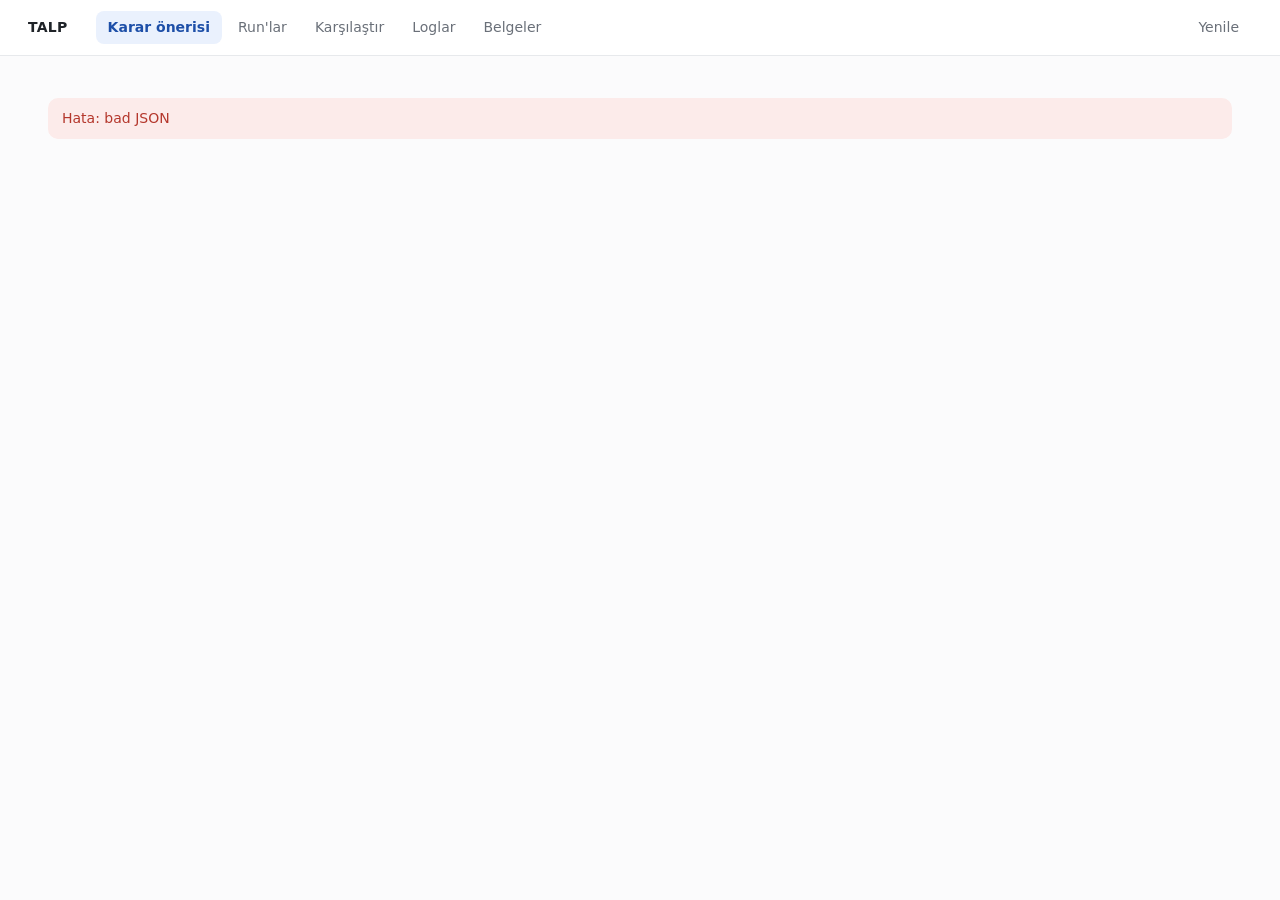
==== code/viewer/index.html @ 0b68f761 "tools: port the read-only run viewer to the two-round engine Goals are recomputed with sim.metrics, " ====
<!doctype html>
<html lang="tr">
<head>
<meta charset="utf-8">
<meta name="viewport" content="width=device-width, initial-scale=1">
<title>TALP Viewer</title>
<style>
:root {
  --bg: #fbfbfc; --panel: #ffffff; --text: #1f2328; --muted: #6a7079; --faint: #9aa0a8;
  --line: #e7e9ec; --line-soft: #f0f1f3; --hover: #f5f7fa;
  --accent: #2f6fde; --accent-soft: #eaf1fd; --accent-text: #1d4fa8;
  --good: #1f7a4d; --good-bg: #e8f5ee; --bad: #b4372c; --bad-bg: #fcebea; --warn: #8a5a00; --warn-bg: #fff6e0;
  --code: #f6f7f9;
  --s-main: #4a7fd8; --s-second: #b9d1f3; --s-dormant: #e3dfd4; --s-left: #e0675a; --s-none: #f1f2f4;
  --s-main-t: #fff; --s-second-t: #17365f; --s-dormant-t: #4a4538; --s-left-t: #fff;
  --c1: #2f6fde; --c2: #e08a2e;
  color-scheme: light;
}
* { box-sizing: border-box; }
html, body { margin: 0; }
body { background: var(--bg); color: var(--text); font: 14px/1.5 system-ui, -apple-system, "Segoe UI", Roboto, Ubuntu, sans-serif; }
a { color: var(--accent); text-decoration: none; cursor: pointer; }
a:hover { text-decoration: underline; }
.num { font-variant-numeric: tabular-nums; text-align: right; white-space: nowrap; }
code, pre, .mono { font-family: ui-monospace, SFMono-Regular, Menlo, Consolas, monospace; font-size: 12.5px; }
pre { background: var(--code); border: 1px solid var(--line-soft); padding: 10px 12px; border-radius: 8px; overflow: auto; white-space: pre-wrap; word-break: break-word; margin: 6px 0 12px; max-height: 520px; }
header { position: sticky; top: 0; height: 56px; display: flex; align-items: center; gap: 28px; padding: 0 28px; background: var(--panel); border-bottom: 1px solid var(--line); z-index: 20; }
header .brand { font-weight: 700; letter-spacing: .02em; }
header nav { display: flex; gap: 4px; flex: 1; overflow-x: auto; }
header nav a { padding: 6px 12px; border-radius: 8px; color: var(--muted); white-space: nowrap; }
header nav a:hover { background: var(--hover); color: var(--text); text-decoration: none; }
header nav a.on { background: var(--accent-soft); color: var(--accent-text); font-weight: 600; }
main { max-width: 1240px; margin: 0 auto; padding: 32px 28px 80px; }
h1 { font-size: 22px; margin: 0 0 4px; font-weight: 650; }
h2 { font-size: 16px; margin: 40px 0 12px; font-weight: 650; }
h3 { font-size: 14px; margin: 16px 0 8px; font-weight: 650; }
.lead { color: var(--muted); margin: 0 0 24px; }
.muted { color: var(--muted); }
.faint { color: var(--faint); }
.small { font-size: 12.5px; }
button, select, input[type=text], input[type=search] { font: inherit; color: var(--text); background: var(--panel); border: 1px solid var(--line); border-radius: 8px; padding: 6px 12px; }
button { cursor: pointer; }
button:hover:not(:disabled) { background: var(--hover); }
button:disabled { opacity: .45; cursor: default; }
button.primary { background: var(--accent); border-color: var(--accent); color: #fff; font-weight: 600; }
button.primary:hover:not(:disabled) { background: var(--accent-text); }
button.ghost { border-color: transparent; color: var(--muted); }
.bar { display: flex; gap: 10px; align-items: center; flex-wrap: wrap; margin: 12px 0 16px; }
.spacer { flex: 1; }
.tabs { display: flex; gap: 4px; border-bottom: 1px solid var(--line); margin: 20px 0 24px; flex-wrap: wrap; }
.tabs a { padding: 8px 14px; color: var(--muted); border-bottom: 2px solid transparent; margin-bottom: -1px; }
.tabs a.on { color: var(--text); border-bottom-color: var(--accent); font-weight: 600; }
.tabs a:hover { text-decoration: none; color: var(--text); }
.tablewrap { overflow: auto; border: 1px solid var(--line); border-radius: 12px; background: var(--panel); }
.tablewrap.tall { max-height: 70vh; }
table { border-collapse: collapse; width: 100%; }
th, td { padding: 10px 14px; border-bottom: 1px solid var(--line-soft); text-align: left; vertical-align: top; }
tbody tr:last-child td { border-bottom: 0; }
th { position: sticky; top: 0; background: var(--panel); font-weight: 600; font-size: 12px; color: var(--muted); z-index: 2; white-space: nowrap; border-bottom: 1px solid var(--line); }
tr.click { cursor: pointer; }
tr.click:hover td { background: var(--hover); }
.badge { display: inline-block; padding: 1px 8px; border-radius: 999px; font-size: 11.5px; font-weight: 600; line-height: 18px; background: var(--line-soft); color: var(--muted); white-space: nowrap; }
.badge.good { background: var(--good-bg); color: var(--good); }
.badge.bad { background: var(--bad-bg); color: var(--bad); }
.badge.accent { background: var(--accent-soft); color: var(--accent-text); }
.g-good { color: var(--good); }
.g-bad { color: var(--bad); }
.card { background: var(--panel); border: 1px solid var(--line); border-radius: 12px; padding: 18px 20px; }
.cards { display: grid; grid-template-columns: repeat(auto-fill, minmax(200px, 1fr)); gap: 12px; }
.metric .k { font-size: 12.5px; color: var(--muted); }
.metric .v { font-size: 26px; font-weight: 650; font-variant-numeric: tabular-nums; margin: 2px 0; }
.metric .t { font-size: 12px; }
.box { background: var(--panel); border: 1px solid var(--line); border-radius: 12px; padding: 16px 18px; margin-bottom: 12px; }
.kv { display: grid; grid-template-columns: max-content 1fr; gap: 6px 18px; }
.kv > div:nth-child(odd) { color: var(--muted); font-size: 12.5px; }
.note { background: var(--warn-bg); color: var(--warn); border-radius: 10px; padding: 10px 14px; margin: 10px 0; font-size: 13px; }
.err { background: var(--bad-bg); color: var(--bad); border-radius: 10px; padding: 10px 14px; margin: 10px 0; }
details { margin: 8px 0; }
summary { cursor: pointer; color: var(--muted); font-size: 13px; }
.two { display: grid; grid-template-columns: 1fr 1fr; gap: 16px; }
/* recommendation */
.rec { border: 1px solid var(--accent); background: linear-gradient(180deg, var(--accent-soft), var(--panel) 70%); border-radius: 16px; padding: 24px 26px; }
.rec .eyebrow { font-size: 12px; font-weight: 600; color: var(--accent-text); letter-spacing: .04em; text-transform: uppercase; }
.rec .title { font-size: 24px; font-weight: 700; margin: 6px 0 4px; }
.rec .title .weeks { font-weight: 500; color: var(--muted); font-size: 18px; }
.rec .facts { display: flex; gap: 28px; flex-wrap: wrap; margin: 18px 0 6px; }
.rec .fact .k { font-size: 12px; color: var(--muted); }
.rec .fact .v { font-size: 20px; font-weight: 650; font-variant-numeric: tabular-nums; }
.score { font-size: 12.5px; color: var(--muted); margin-top: 10px; }
/* lock strip */
.locks { display: grid; grid-template-columns: repeat(10, 1fr); gap: 6px; }
.lock { border: 1px solid var(--line); border-radius: 10px; padding: 8px 6px; text-align: center; background: var(--panel); }
.lock .w { font-size: 12px; color: var(--muted); }
.lock .h { font-weight: 650; font-variant-numeric: tabular-nums; }
.lock.past { background: var(--line-soft); color: var(--faint); border-color: var(--line-soft); }
.lock.past .w, .lock.past .h { color: var(--faint); font-weight: 500; }
.lock.next { border-color: var(--accent); box-shadow: 0 0 0 1px var(--accent) inset; }
.lock.pick { background: var(--accent-soft); }
/* matrix */
table.matrix td, table.matrix th { text-align: center; }
table.matrix td.lbl, table.matrix th.lbl { text-align: left; }
.mcell { display: block; border-radius: 8px; padding: 8px 6px; font-variant-numeric: tabular-nums; border: 1px solid transparent; }
.mcell.best { border-color: var(--accent); font-weight: 700; }
.mcell .s { display: block; font-size: 11px; color: var(--muted); font-weight: 400; }
/* group bars */
.gbars { display: grid; grid-template-columns: minmax(150px, 220px) 1fr 1fr; gap: 10px 20px; align-items: center; }
.gbars .hd { font-size: 12px; color: var(--muted); }
.hbar { position: relative; height: 22px; background: var(--line-soft); border-radius: 6px; }
.hbar .mid { position: absolute; left: 50%; top: 0; bottom: 0; width: 1px; background: var(--line); }
.hbar .fill { position: absolute; top: 4px; bottom: 4px; border-radius: 4px; background: var(--accent); opacity: .75; }
.hbar .fill.neg { background: var(--bad); }
.hbar .lab { position: absolute; top: 0; white-space: nowrap; line-height: 22px; font-size: 11.5px; font-variant-numeric: tabular-nums; color: var(--text); }
/* ranked table */
.ticks { letter-spacing: 2px; white-space: nowrap; }
.spread { display: block; font-size: 11px; color: var(--faint); }
tr.best td { background: #f7faff; }
tr.expand td { background: var(--bg); padding: 16px 20px 20px; }
.dec { border: 1px solid var(--line); border-radius: 10px; background: var(--panel); padding: 12px 14px; margin-bottom: 10px; }
.dec .hd { font-weight: 600; margin-bottom: 4px; }
/* status grid */
table.grid { width: auto; }
table.grid td, table.grid th { padding: 0; border: 0; }
table.grid th { padding: 6px 2px; text-align: center; }
table.grid th.pname, table.grid td.pname { text-align: left; padding: 2px 14px 2px 10px; white-space: nowrap; position: sticky; left: 0; background: var(--panel); z-index: 1; }
table.grid th.pname { z-index: 3; }
table.grid tr.grp td { padding: 14px 10px 4px; font-weight: 600; font-size: 12px; color: var(--muted); position: sticky; left: 0; background: var(--panel); }
.cell { display: block; width: 44px; height: 26px; margin: 2px; border-radius: 6px; font-size: 11px; line-height: 26px; text-align: center; cursor: pointer; font-variant-numeric: tabular-nums; position: relative; border: 2px solid transparent; }
.cell:hover { outline: 2px solid var(--text); outline-offset: -1px; }
.cell.sel { outline: 2px solid var(--accent); outline-offset: 1px; }
.cell.diff { border-color: var(--text); }
.cell.split { overflow: hidden; }
.cell.split span { display: block; height: 11px; line-height: 11px; }
.st-main { background: var(--s-main); color: var(--s-main-t); }
.st-second { background: var(--s-second); color: var(--s-second-t); }
.st-dormant { background: var(--s-dormant); color: var(--s-dormant-t); }
.st-left { background: var(--s-left); color: var(--s-left-t); }
.st-none { background: var(--s-none); color: var(--muted); }
.legend { display: flex; gap: 16px; flex-wrap: wrap; font-size: 12.5px; color: var(--muted); align-items: center; }
.legend i { display: inline-block; width: 12px; height: 12px; border-radius: 3px; vertical-align: -1px; margin-right: 6px; }
/* drawer */
#scrim { position: fixed; inset: 56px 0 0 0; background: rgba(31, 35, 40, .08); z-index: 29; display: none; }
#scrim.open { display: block; }
#drawer { position: fixed; top: 56px; right: 0; bottom: 0; width: min(760px, 96vw); background: var(--panel); border-left: 1px solid var(--line); box-shadow: -8px 0 24px rgba(31, 35, 40, .06); overflow: auto; padding: 20px 26px 48px; z-index: 30; display: none; }
#drawer.open { display: block; }
#drawer .close { position: sticky; top: 0; float: right; }
.traits { display: grid; grid-template-columns: max-content 120px max-content; gap: 6px 12px; align-items: center; font-size: 12.5px; }
.tbar { height: 6px; background: var(--line-soft); border-radius: 3px; overflow: hidden; }
.tbar > div { height: 100%; background: var(--accent); }
.timeline .row { display: grid; grid-template-columns: 50px 120px 1fr; gap: 12px; padding: 10px 0; border-bottom: 1px solid var(--line-soft); }
.charts { display: grid; grid-template-columns: repeat(auto-fill, minmax(440px, 1fr)); gap: 16px; }
svg text { fill: var(--muted); font-size: 11px; font-family: system-ui, sans-serif; }
svg .axis { stroke: var(--line-soft); }
svg .tgt { stroke: var(--bad); stroke-dasharray: 4 3; opacity: .7; }
.md { line-height: 1.6; }
.md table { width: auto; margin: 10px 0; border: 1px solid var(--line); border-radius: 8px; }
.md th { position: static; }
.md h1 { font-size: 20px; } .md h2 { font-size: 16px; margin-top: 28px; } .md h3 { font-size: 14px; }
.md blockquote { margin: 8px 0; padding: 2px 14px; border-left: 3px solid var(--line); color: var(--muted); }
.md code { background: var(--code); padding: 1px 5px; border-radius: 4px; }
.md pre code { background: none; padding: 0; }
.diffmark td { background: var(--warn-bg); }
.empty { text-align: center; padding: 48px 20px; color: var(--muted); }
@media (max-width: 860px) {
  header { padding: 0 14px; gap: 14px; }
  main { padding: 20px 16px 60px; }
  .two { grid-template-columns: 1fr; }
  .locks { grid-template-columns: repeat(5, 1fr); }
  .gbars { grid-template-columns: 1fr 1fr; } .gbars .gname { grid-column: 1 / -1; }
  .charts { grid-template-columns: 1fr; }
}
</style>
</head>
<body>
<header>
  <span class="brand">TALP</span>
  <nav id="nav"></nav>
  <button class="ghost" id="refresh" title="Dosyaları yeniden oku">Yenile</button>
</header>
<main id="main"><p class="muted">Yükleniyor…</p></main>
<div id="scrim" data-close></div>
<aside id="drawer"></aside>
<script>
"use strict";
// ------------------------------------------------------------ helpers
const $ = (s) => document.querySelector(s);
const esc = (v) => String(v ?? "").replace(/[&<>"']/g, (c) => ({ "&": "&amp;", "<": "&lt;", ">": "&gt;", '"': "&quot;", "'": "&#39;" }[c]));
const enc = encodeURIComponent;
const cache = new Map();
async function api(path) {
  if (cache.has(path)) return cache.get(path);
  const p = fetch(path, { cache: "no-store" }).then(async (r) => {
    const j = await r.json().catch(() => ({ error: "bad JSON" }));
    if (!r.ok) throw new Error(j.error || r.status);
    return j;
  });
  cache.set(path, p);
  p.catch(() => cache.delete(path));
  return p;
}
const fmtNum = (v, d = 0) => v == null || v === "" || Number.isNaN(+v) ? "–" : Number(v).toLocaleString("en-US", { maximumFractionDigits: d, minimumFractionDigits: d });
const fmtUsd = (v) => v == null ? "–" : "$" + (Math.abs(v) >= 1e9 ? fmtNum(v / 1e9, 2) + "B" : Math.abs(v) >= 1e5 ? fmtNum(v / 1e6, 2) + "M" : Math.abs(v) >= 1e4 ? fmtNum(v / 1e3, 0) + "k" : fmtNum(v));
const fmtPp = (v, d = 1) => v == null ? "–" : (v > 0 ? "+" : v < 0 ? "−" : "±") + fmtNum(Math.abs(v), d) + " pp";
const fmtTime = (t) => { if (!t) return "–"; const d = new Date(t * 1000); return d.toLocaleDateString("tr-TR") + " " + d.toLocaleTimeString("tr-TR", { hour: "2-digit", minute: "2-digit" }); };
const STATUSES = ["main bank", "second bank", "dormant", "left"];
const stClass = (s) => ({ "main bank": "st-main", "second bank": "st-second", "dormant": "st-dormant", "left": "st-left" }[s] || "st-none");
const MONEY_MARK = { "kept": "", "moved some": "↓", "moved most": "↓↓" };
const GOALS = [
  ["goal_1", "Aktif müşteri", "%", 2],
  ["goal_2", "Mevduat", "%", 2],
  ["goal_3", "App Store puanı", "★", 2],
  ["goal_3b", "CFPB şikayet/ay", "", 0],
];
const DEFAULT_TARGETS = { goal_1: ">= 98", goal_2: ">= 97", goal_3: ">= 4.3", goal_3b: "<= 240" };
function goalOk(key, v, targets) {
  if (v == null) return null;
  const t = (targets || {})[key] || DEFAULT_TARGETS[key];
  const m = /^(>=|<=)\s*([\d.]+)/.exec(t || ""); if (!m) return null;
  return m[1] === ">=" ? v >= +m[2] : v <= +m[2];
}
const goalCls = (k, v, t) => { const o = goalOk(k, v, t); return o == null ? "" : o ? "g-good" : "g-bad"; };
const tgtText = (t, k) => String((t || DEFAULT_TARGETS)[k] || "").replace(">=", "≥").replace("<=", "≤");
const PROBE_Q = {
  "1a": ["Güven", "How much do you trust Cobalt Bank?"],
  "1b": ["Güven (b)", "\"I can count on Cobalt Bank to treat me right.\""],
  "2a": ["Kalma", "How likely are you to keep using Cobalt Bank over the next three months?"],
  "2b": ["Ayrılmayı düşünme", "\"I am thinking about leaving Cobalt Bank.\"", true],
  "3a": ["Tavsiye", "How likely are you to recommend Cobalt Bank to a friend or colleague?"],
  "3b": ["Tavsiye (b)", "If a friend asked you about Cobalt Bank today, what would you tell them?"],
  "4a": ["Adillik", "How fairly has Cobalt Bank treated you?"],
  "4b": ["Haksızlık", "\"Cobalt Bank takes advantage of people like me.\"", true],
};
const TRAITS = ["anxiety", "patience", "rumor_belief", "talkativeness", "rate_sensitivity", "financial_literacy"];
const TRAIT_TR = { anxiety: "kaygı", patience: "sabır", rumor_belief: "söylentiye inanma", talkativeness: "konuşkanlık", rate_sensitivity: "faiz hassasiyeti", financial_literacy: "finans bilgisi" };
const GROUP_TR = { "everyday customers": "Günlük müşteriler", "paycheck customers": "Maaş müşterileri", "savers with large balances": "Yüksek bakiyeli tasarrufçular", "small business owners with a Cobalt card reader": "Kart okuyuculu küçük işletmeler", "students": "Öğrenciler" };
const groupTr = (g) => GROUP_TR[g] || g;
const go = (h) => { if (location.hash !== h) location.hash = h; else render(); };
const setMain = (html) => { $("#main").innerHTML = html; };
const isShare = (s) => s && String(s).trim() && !/^nothing\.?$/i.test(String(s).trim()) && !/^none\.?$/i.test(String(s).trim());
const targetText = (t) => typeof t === "string" ? t : JSON.stringify(t);
const shortAction = (a) => String(a.action || "").replace(" during the migration", "").replace(" to other banks", "").replace(", new money only", " (yeni para)") + (a.level && a.level !== "on" ? ` ${a.level}` : "");

// ------------------------------------------------------------ route
function parseHash() {
  const raw = location.hash.replace(/^#\/?/, "");
  return raw ? raw.split("/").map(decodeURIComponent) : [];
}
const compareSel = new Set();
const NAV = [["oneri", "Karar önerisi"], ["runs", "Run'lar"], ["compare", "Karşılaştır"], ["logs", "Loglar"], ["docs", "Belgeler"]];

async function render() {
  const r = parseHash();
  const view = r[0] || "oneri";
  const navKey = view === "run" ? "runs" : view;
  $("#nav").innerHTML = NAV.map(([k, t]) => `<a href="#/${k}" class="${navKey === k ? "on" : ""}">${t}</a>`).join("");
  closeDrawer(false);
  try {
    if (view === "oneri") await viewAdvice(r[1]);
    else if (view === "runs") await viewRuns();
    else if (view === "run") await viewRun(r[1], r[2] || "ozet", r.slice(3));
    else if (view === "compare") await viewCompare(r[1], r[2]);
    else if (view === "logs") await viewLogs(r[1], r.slice(2));
    else if (view === "docs") await viewDocs(r[1]);
    else setMain(`<p>Bilinmeyen sayfa.</p>`);
  } catch (e) {
    setMain(`<div class="err">Hata: ${esc(e.message)}</div>`);
  }
}

// ------------------------------------------------------------ drawer
function openDrawer(html) { const d = $("#drawer"); d.innerHTML = `<button class="close" data-close>Kapat</button>` + html; d.classList.add("open"); $("#scrim").classList.add("open"); d.scrollTop = 0; }
function closeDrawer(nav = true) {
  const d = $("#drawer"); if (!d.classList.contains("open")) return;
  d.classList.remove("open"); $("#scrim").classList.remove("open");
  if (nav && d.dataset.back) { const b = d.dataset.back; d.dataset.back = ""; go(b); }
}
document.addEventListener("keydown", (e) => { if (e.key === "Escape") closeDrawer(true); });
document.addEventListener("click", (e) => {
  if (e.target.closest("[data-close]")) { closeDrawer(true); return; }
  const g = e.target.closest("[data-go]");
  if (g && !e.target.closest("input,button:not([data-go]),a[href]")) { go(g.dataset.go); }
});
$("#refresh").addEventListener("click", () => { cache.clear(); render(); });
window.addEventListener("hashchange", render);

// ------------------------------------------------------------ lock times
// Week N starts at 13:00 + 30 min x (N-1), local time today; a decision for week N must be locked before that.
function weekStart(n) { const d = new Date(); d.setHours(13, 0, 0, 0); d.setMinutes(d.getMinutes() + 30 * (n - 1)); return d; }
const hhmm = (d) => d.toLocaleTimeString("tr-TR", { hour: "2-digit", minute: "2-digit" });
function lockStrip(picked = []) {
  const now = new Date();
  const next = Array.from({ length: 10 }, (_, i) => i + 1).find((n) => weekStart(n) > now);
  const cells = Array.from({ length: 10 }, (_, i) => {
    const n = i + 1, past = weekStart(n) <= now;
    return `<div class="lock ${past ? "past" : ""} ${n === next ? "next" : ""} ${picked.includes(n) ? "pick" : ""}" title="${n}. hafta ${hhmm(weekStart(n))}'da başlar; kararı bundan önce kilitle">
      <div class="w">${n}. hafta</div><div class="h">${hhmm(weekStart(n))}</div></div>`;
  }).join("");
  const msg = next ? `Sıradaki kilit: <b>${next}. hafta</b> için ${hhmm(weekStart(next))}'dan önce.` : `Kilit kapandı (17:30'dan sonra karar kilitlenemez).`;
  return `<div class="bar" style="margin-top:0"><span class="small muted">Şimdi <b style="color:var(--text)">${hhmm(now)}</b> · ${msg}</span><span class="spacer"></span><span class="small faint">Gri = kilit saati geçti · mavi zemin = önerilen kararların haftası</span></div><div class="locks">${cells}</div>`;
}

// ------------------------------------------------------------ advice (landing)
const openVariants = new Set();
function ticks(met) { return `<span class="ticks">${GOALS.map(([k, l]) => met[k] == null ? `<span class="faint" title="${l}">·</span>` : met[k] ? `<span class="g-good" title="${l}: tuttu">✓</span>` : `<span class="g-bad" title="${l}: tutmadı">✗</span>`).join("")}</span>`; }
function goalStat(g, k, d, targets) {
  if (!g || g.mean == null) return "–";
  const sp = g.n > 1 && g.max - g.min > 1e-9 ? `<span class="spread">${fmtNum(g.min, d)}–${fmtNum(g.max, d)}</span>` : "";
  return `<span class="${goalCls(k, g.mean, targets)}">${fmtNum(g.mean, d)}</span>${sp}`;
}
function decisionCards(decs) {
  if (!decs || !decs.length) return `<div class="muted small">Karar yok (iş her zamanki gibi).</div>`;
  return decs.map((d, i) => `<div class="dec"><div class="hd">${i + 1}. karar · ${esc(d.week)}. hafta · hedef: ${esc(targetText(d.target))}</div>
    <div class="small">${(d.actions || []).map((a) => `${esc(a.action)} <span class="muted">(${esc(a.level)})</span>`).join(" · ")}</div>
    <div class="small muted" style="margin-top:8px">Mesaj · ${(d.message || "").length} karakter · ${esc((d.channels || []).join(", "))}</div>
    <pre>${esc(d.message)}</pre><div class="small muted">Neden</div><pre>${esc(d.why)}</pre></div>`).join("");
}
function groupBars(best, base) {
  const names = Object.keys(best.groups || {});
  if (!names.length || !base) return `<div class="muted small">Grup verisi yok.</div>`;
  const rows = names.map((n) => {
    const b = (base.groups || {})[n] || {}, x = best.groups[n];
    return { n, da: x.active != null && b.active != null ? x.active - b.active : null, dd: x.deposits != null && b.deposits != null ? x.deposits - b.deposits : null, x };
  });
  const max = Math.max(1, ...rows.flatMap((r) => [Math.abs(r.da || 0), Math.abs(r.dd || 0)]));
  const bar = (v) => {
    if (v == null) return `<div class="hbar"><div class="mid"></div></div>`;
    const w = Math.abs(v) / max * 36;
    const left = v >= 0 ? 50 : 50 - w;
    const lab = v >= 0 ? `left:calc(${50 + w}% + 6px)` : `right:calc(${50 + w}% + 6px)`;
    return `<div class="hbar"><div class="mid"></div><div class="fill ${v < 0 ? "neg" : ""}" style="left:${left}%;width:${w}%"></div><span class="lab" style="${lab}">${fmtPp(v)}</span></div>`;
  };
  return `<div class="gbars"><div></div><div class="hd">Aktif müşteri (baza göre)</div><div class="hd">Mevduat (baza göre)</div>
    ${rows.map((r) => `<div class="gname"><div>${esc(groupTr(r.n))}</div><div class="small faint">${fmtNum(r.x.customers)} müşteri · ${fmtUsd(r.x.deposits_usd)}</div></div>${bar(r.da)}${bar(r.dd)}`).join("")}</div>`;
}
function matrixHtml(mx) {
  const all = mx.rows.flatMap((r) => Object.values(r.cells).map((c) => c.benefit)).filter((v) => v != null);
  const lo = Math.min(...all), hi = Math.max(...all);
  const shade = (v) => v == null ? "transparent" : `rgba(47, 111, 222, ${(0.05 + 0.3 * (hi > lo ? (v - lo) / (hi - lo) : 1)).toFixed(3)})`;
  return `<div class="tablewrap"><table class="matrix"><thead><tr><th class="lbl">Plan · oynatılan karar</th>${mx.weeks.map((w) => `<th>${w}. hafta</th>`).join("")}</tr></thead><tbody>
    ${mx.rows.map((r) => `<tr><td class="lbl"><b>${esc(r.label)}</b><div class="small muted">${r.decision}. karar · en iyi: ${r.best_week ? r.best_week + ". hafta" : "–"}</div></td>
      ${mx.weeks.map((w) => { const c = r.cells[w]; return `<td>${c ? `<span class="mcell ${w === r.best_week ? "best" : ""}" style="background:${shade(c.benefit)}" title="${esc(c.variant)}">${fmtNum(c.benefit, 1)}<span class="s">${c.spread ? "aralık " + fmtNum(c.spread, 1) + " · " : ""}${c.met_count}/4 hedef</span></span>` : `<span class="faint">–</span>`}</td>`; }).join("")}</tr>`).join("")}
    </tbody></table></div><div class="small muted" style="margin-top:8px">Hücre = fayda (pp). Koyu = daha iyi; çerçeve = o planın en iyi haftası.</div>`;
}
function recCard(S, best, second, base) {
  const rec = S.recommendation;
  const k = best.varied ? best.varied.decision : 1;
  const wk = (best.decisions[k - 1] || {}).week;
  const others = best.decisions.map((d, i) => [i + 1, d.week]).filter(([i]) => i !== k);
  const late = best.decisions.map((d, i) => [i + 1, d.week]).filter(([, w]) => weekStart(w) <= new Date());
  let honesty = "";
  if (rec.no_gain) honesty = `<div class="note">Hiçbir varyant kararsız baza göre kazanç göstermiyor.</div>`;
  else if (rec.within_noise) honesty = `<div class="note"><b>Fark gürültü içinde.</b> 2. sıradaki (${esc(second.label)}${second.varied ? `, ${second.varied.decision}. karar ${second.varied.week}. hafta` : ""}) ile fark ${fmtNum(rec.gap, 1)} pp; seed'ler arası oynama ${fmtNum(rec.noise, 1)} pp. Daha çok seed gerek.</div>`;
  else if (rec.seeds < 2) honesty = `<div class="note">Tek seed: gürültü ölçülemedi, sonucu temkinli oku.</div>`;
  const lateNote = late.length ? `<div class="note">Kilit saati geçti: ${late.map(([i, w]) => `${i}. karar (${w}. hafta, ${hhmm(weekStart(w))})`).join(", ")}. En erken kilitlenebilir hafta için zamanlama sweep'ine bak.</div>` : "";
  return `<div class="rec">
    <div class="eyebrow">Öneri · ${esc(S.name)}</div>
    <div class="title">En iyi: ${esc(best.label)}, ${k}. karar ${esc(wk)}. hafta${others.length ? ` <span class="weeks">(${others.map(([i, w]) => `${i}. karar ${w}. hafta`).join(", ")})</span>` : ""}</div>
    <div class="muted small">${best.decisions.map((d) => (d.actions || []).map(shortAction).join(" + ")).map((t, i) => `${i + 1}: ${esc(t)}`).join(" · ")}</div>
    <div class="facts">
      <div class="fact"><div class="k">Fayda</div><div class="v">${fmtNum(best.benefit, 1)} pp</div></div>
      <div class="fact"><div class="k">Aktif müşteri</div><div class="v">${fmtPp(best.uplift.goal_1)}</div></div>
      <div class="fact"><div class="k">Mevduat</div><div class="v">${fmtPp(best.uplift.goal_2)}</div></div>
      <div class="fact"><div class="k">Maliyet</div><div class="v">${fmtUsd(best.cost)}</div></div>
      <div class="fact"><div class="k">Hedef</div><div class="v">${best.met_count}/4</div></div>
      <div class="fact"><div class="k">pp başına maliyet</div><div class="v">${best.cost_per_pp ? fmtUsd(best.cost_per_pp) : "–"}</div></div>
    </div>
    ${honesty}${lateNote}
    <div class="bar" style="margin-bottom:0"><button class="primary" data-toggle="${esc(best.variant)}">${openVariants.has(best.variant) ? "Kararları gizle" : "Kararları göster"}</button>
      <span class="small muted">Baz: kararsız run, ${base.seeds.length} seed · aktif ${fmtNum(base.goals.goal_1.mean, 1)}% · mevduat ${fmtNum(base.goals.goal_2.mean, 1)}%</span></div>
    ${openVariants.has(best.variant) ? `<div style="margin-top:14px">${decisionCards(best.decisions)}</div>` : ""}
  </div>`;
}
async function viewAdvice(name) {
  const L = await api("/api/sweeps");
  if (!L.sweeps.length) {
    setMain(`<h1>Karar önerisi</h1><div class="card empty">Henüz gerçek sweep yok.<br><span class="small">experiments/sweeps/&lt;ad&gt;/ altında run'lar oluşunca burada görünür.</span></div><h2>Kilit saatleri</h2>${lockStrip()}`);
    return;
  }
  const sel = name && L.sweeps.some((s) => s.name === name) ? name : L.default;
  const S = await api(`/api/sweep?name=${enc(sel)}`);
  const ranked = S.variants.filter((v) => !v.baseline), base = S.variants.find((v) => v.baseline);
  const best = ranked[0], second = ranked[1];
  const picker = L.sweeps.length > 1 ? `<label class="small muted">Sweep <select id="swsel">${L.sweeps.map((s) => `<option value="${esc(s.name)}" ${s.name === sel ? "selected" : ""}>${esc(s.name)} · ${s.variants} varyant${s.timing ? " · zamanlama" : ""}</option>`).join("")}</select></label>` : `<span class="small muted">Sweep: ${esc(sel)}</span>`;
  let top = "";
  if (!base) top = `<div class="note">Bu sweep'te kararsız baz (nodecision) yok; fayda hesaplanamıyor. Sweep'i <code>--baseline</code> ile çalıştır.</div>`;
  else if (!best) top = `<div class="card empty">Sweep'te karar varyantı yok.</div>`;
  else top = recCard(S, best, second, base);
  const picked = best ? best.decisions.map((d) => d.week) : [];
  const rows = S.variants.map((v) => {
    const open = openVariants.has(v.variant);
    const row = `<tr class="click ${v.rank === 1 ? "best" : ""}" data-toggle="${esc(v.variant)}">
      <td class="num muted">${v.rank ?? ""}</td>
      <td><b>${esc(v.label)}</b>${v.varied ? ` <span class="badge accent">${v.varied.decision}. karar → ${v.varied.week}. hf</span>` : ""}<div class="small faint">${esc(v.variant)} · ${v.seeds.length} seed</div><div class="small" style="margin-top:4px">${ticks(v.met)} <span class="muted">${v.met_count}/4 hedef</span></div></td>
      <td class="small" style="min-width:260px">${v.decisions.length ? v.decisions.map((d) => `<div style="margin-bottom:4px"><b>${esc(d.week)}. hf</b> · ${esc((d.actions || []).map(shortAction).join(" + "))}</div>`).join("") : '<span class="muted">karar yok</span>'}</td>
      <td class="num">${fmtUsd(v.cost)}</td>
      ${GOALS.map(([k, , , d]) => `<td class="num">${goalStat(v.goals[k], k, k === "goal_3b" ? 0 : d === 2 && k !== "goal_3" ? 1 : 2, S.targets)}</td>`).join("")}
      <td class="num"><b>${v.baseline ? "baz" : fmtNum(v.benefit, 1)}</b>${!v.baseline && v.uplift ? `<span class="spread">${fmtPp(v.uplift.goal_1)} / ${fmtPp(v.uplift.goal_2)}</span>` : ""}</td>
</tr>`;
    const exp = open ? `<tr class="expand"><td colspan="9"><div class="two"><div>${decisionCards(v.decisions)}</div><div>
      ${base && !v.baseline ? `<div class="box"><h3 style="margin-top:0">Gruplara etkisi</h3>${groupBars(v, base)}</div>` : ""}
      <div class="box small"><h3 style="margin-top:0">Run'lar</h3>${Object.entries(v.runs).map(([s, id]) => `<div><a href="#/run/${enc(id)}">seed ${esc(s)}</a>${(v.per_seed || []).filter((p) => String(p.seed) === String(s)).map((p) => ` <span class="muted">· fayda ${fmtNum(p.benefit, 1)} pp${p.paired ? "" : " (baz ortalamasına göre)"}</span>`).join("")}</div>`).join("")}</div>
      </div></div></td></tr>` : "";
    return row + exp;
  }).join("");
  setMain(`<div class="bar" style="margin:0 0 4px"><h1 style="margin:0">Karar önerisi</h1><span class="spacer"></span>${picker}</div>
    <p class="lead">Hangi karar, hangi haftada en çok fayda sağlıyor? Hedefler her run için güncel <span class="mono">sim/metrics.py</span> ile yeniden hesaplanır.</p>
    ${top}
    <h2>Kilit saatleri</h2>${lockStrip(picked)}
    ${S.matrix ? `<h2>Zamanlama: plan × hafta</h2>${matrixHtml(S.matrix)}` : ""}
    <h2>Tüm varyantlar</h2>
    <div class="tablewrap"><table><thead><tr><th></th><th>Plan</th><th>Kararlar (hafta · aksiyonlar)</th><th class="num">Maliyet</th>
      ${GOALS.map(([k, l]) => `<th class="num" title="hedef ${esc(tgtText(S.targets, k))}">${l}<div class="faint" style="font-weight:400">${esc(tgtText(S.targets, k))}</div></th>`).join("")}
      <th class="num">Fayda (pp)<div class="faint" style="font-weight:400">aktif / mevduat</div></th></tr></thead><tbody>${rows}</tbody></table></div>
    <div class="score">Sıralama ölçüsü: <b>${esc(S.score)}</b>. Eşitlikte önce tutan hedef sayısı, sonra düşük maliyet. Gri küçük sayılar = seed'ler arası min–maks. Satıra tıkla: kararların tam metni ve gruplara etkisi.</div>
    ${best && base ? `<h2>En iyi varyantın gruplara etkisi <span class="small muted" style="font-weight:400">(${esc(best.label)} − kararsız baz, 10. hafta)</span></h2><div class="card">${groupBars(best, base)}</div>` : ""}`);
  document.querySelectorAll("[data-toggle]").forEach((el) => el.addEventListener("click", (e) => {
    if (e.target.closest("a")) return;
    const v = el.dataset.toggle; openVariants.has(v) ? openVariants.delete(v) : openVariants.add(v);
    const y = window.scrollY; viewAdvice(sel).then(() => window.scrollTo(0, y));
  }));
  const ss = $("#swsel"); if (ss) ss.addEventListener("change", () => go(`#/oneri/${enc(ss.value)}`));
}

// ------------------------------------------------------------ run list
function goalCells(m, targets) {
  return GOALS.map(([k, , , d]) => { const v = m ? m[k] : null; return `<td class="num ${goalCls(k, v, targets)}">${fmtNum(v, d)}</td>`; }).join("");
}
let runFilter = "";
async function viewRuns() {
  const d = await api("/api/runs");
  const t = d.targets;
  const runs = d.runs.filter((x) => !runFilter || x.id.toLowerCase().includes(runFilter.toLowerCase()));
  const rows = runs.map((x) => `<tr class="click" data-go="#/run/${enc(x.id)}">
    <td><input type="checkbox" data-cmp="${esc(x.id)}" ${compareSel.has(x.id) ? "checked" : ""}></td>
    <td><a href="#/run/${enc(x.id)}">${esc(x.id.split("/").slice(-1)[0])}</a><div class="small faint">${esc(x.id.split("/").slice(0, -1).join("/"))}</div></td>
    <td class="small">${esc(x.type)}${x.surprises === false ? ' <span class="badge">sürprizsiz</span>' : ""}</td><td class="num">${esc(x.seed)}</td>
    <td class="num">${fmtNum(x.decisions)}</td>${goalCells(x.metrics, t)}<td class="num small muted">${fmtTime(x.mtime)}</td></tr>`).join("");
  setMain(`<h1>Run'lar</h1><p class="lead">${d.runs.length} gerçek run · hedefler güncel metrik formülüyle yeniden hesaplandı.</p>
    <div class="bar"><input type="search" id="rfilter" placeholder="Run ara…" value="${esc(runFilter)}" style="min-width:240px">
      <span class="spacer"></span><span class="small muted">Karşılaştırmak için iki run seç</span>
      <button class="primary" id="cmpbtn" ${compareSel.size === 2 ? "" : "disabled"}>Karşılaştır (${compareSel.size}/2)</button></div>
    <div class="tablewrap tall"><table><thead><tr><th></th><th>Run</th><th>Tür</th><th class="num">Seed</th><th class="num">Karar</th>
    ${GOALS.map(([k, l]) => `<th class="num">${l}<div class="faint" style="font-weight:400">${esc(tgtText(t, k))}</div></th>`).join("")}<th class="num">Değişim</th></tr></thead>
    <tbody>${rows || `<tr><td colspan="10" class="empty">Run bulunamadı.</td></tr>`}</tbody></table></div>`);
  document.querySelectorAll("[data-cmp]").forEach((cb) => cb.addEventListener("change", () => {
    if (cb.checked) { compareSel.add(cb.dataset.cmp); if (compareSel.size > 2) compareSel.delete(compareSel.values().next().value); }
    else compareSel.delete(cb.dataset.cmp);
    viewRuns();
  }));
  $("#rfilter").addEventListener("input", (e) => { runFilter = e.target.value; const pos = e.target.selectionStart; viewRuns().then(() => { const f = $("#rfilter"); f.focus(); f.setSelectionRange(pos, pos); }); });
  $("#cmpbtn").addEventListener("click", () => { const [a, b] = [...compareSel]; go(`#/compare/${enc(a)}/${enc(b)}`); });
}

// ------------------------------------------------------------ run detail
const RUN_TABS = [["ozet", "Özet"], ["haftalik", "Haftalık"], ["persona", "Personalar"], ["grafik", "Grafikler"], ["diger", "Diğer"]];
let gridGroup = "";
function groupsOf(personas) { const g = []; personas.forEach((p) => { if (!g.includes(p.group)) g.push(p.group); }); return g; }
function indexWeekly(weekly) { const m = {}; weekly.forEach((r) => { (m[r.persona] ||= {})[r.week] = r; }); return m; }

async function viewRun(id, tab, rest) {
  if (!id) return go("#/runs");
  const d = await api(`/api/run?id=${enc(id)}`);
  const rj = d.run || {};
  const head = `<div class="small"><a href="#/runs">← Run'lar</a></div>
    <h1 style="margin-top:8px">${esc(rj.name || id.split("/").pop())} <span class="badge">${esc(rj.type)}</span></h1>
    <div class="muted small">${esc(id)} · seed ${esc(rj.seed)} · ${esc(rj.model)} · sürpriz ${rj.type === "plan_nosurprises" ? "kapalı" : "açık"} · ${esc(rj.engine || "")}${rj.complete === false ? " · <b>tamamlanmadı</b>" : ""}</div>
    <div class="tabs">${RUN_TABS.map(([k, t]) => `<a href="#/run/${enc(id)}/${k}" class="${k === tab ? "on" : ""}">${t}</a>`).join("")}</div>`;
  const body = { ozet: runSummary, haftalik: runGrid, grafik: runCharts, persona: runPersonas, diger: runOther }[tab] || runSummary;
  setMain(head + `<div id="tabbody"></div>`);
  await body(d, id, rest);
}

function metricCards(m, targets) {
  if (!m) return `<div class="note">Metrik yok.</div>`;
  return `<div class="cards">${GOALS.map(([k, label, unit, dd]) => {
    const ok = goalOk(k, m[k], targets);
    return `<div class="card metric"><div class="k">${label}</div><div class="v">${fmtNum(m[k], dd)}<span class="small muted"> ${unit}</span></div><div class="t ${ok == null ? "muted" : ok ? "g-good" : "g-bad"}">${ok == null ? "" : ok ? "✓ tuttu" : "✗ tutmadı"} <span class="muted">· hedef ${esc(tgtText(targets, k))}</span></div></div>`;
  }).join("")}</div>`;
}
function decisionsHtml(decisions, budget) {
  if (!decisions || !decisions.length) return `<div class="box muted">Karar yok.</div>`;
  const b = budget || {};
  let html = decisions.map((dec, i) => {
    const bd = (b.decisions || [])[i] || {};
    return `<div class="box"><div class="bar" style="margin:0 0 8px"><b>${i + 1}. karar · ${esc(dec.week)}. hafta</b><span class="muted small">hedef: ${esc(targetText(dec.target))}</span><span class="spacer"></span><b>${fmtUsd(bd.total)}</b></div>
      <div class="small">${(dec.actions || []).map((a, j) => `${esc(a.action)} <span class="muted">(${esc(a.level)}) ${fmtUsd((bd.actions || [])[j])}</span>`).join("<br>")}${bd.sms_sends ? `<br>SMS ${bd.sms_sends}× <span class="muted">${fmtUsd(bd.sms_sends * 25000)}</span>` : ""}</div>
      <details><summary>Mesaj ve gerekçe · ${(dec.message || "").length} karakter · ${esc((dec.channels || []).join(", "))}</summary><pre>${esc(dec.message)}</pre><pre>${esc(dec.why)}</pre></details></div>`;
  }).join("");
  if (b.available) {
    const over = b.total != null && b.total > b.limit;
    html += `<div class="small">Toplam: <b class="${over ? "g-bad" : "g-good"}">${b.total == null ? "?" : fmtUsd(b.total)}</b> / ${fmtUsd(b.limit)}${b.error ? `<div class="err small">${esc(b.error)}</div>` : ""}</div>`;
  } else html += `<div class="note small">Bütçe hesaplanamadı: ${esc(b.error || "sim.decisions yok")}</div>`;
  return html;
}
function feedHtml(feed) {
  if (!feed || !feed.length) return `<div class="muted small">Prompt'lardan haftalık akış okunamadı.</div>`;
  return `<div class="tablewrap tall"><table><thead><tr><th class="num">Hf</th><th>Personalara ulaşan (resmi / haber / karar)</th><th class="num">Ağızdan ağıza (alınan mesaj)</th></tr></thead><tbody>
    ${feed.map((w) => {
      const official = w.lines;
      const wom = w.word_of_mouth || 0;
      return `<tr><td class="num">${w.week}</td><td><div class="small faint">${esc(w.title)}</div>${official.map((l) => `<div class="small" style="margin-top:4px">${esc(l.text)} <span class="faint">(${l.personas})</span></div>`).join("") || '<span class="muted">–</span>'}</td><td class="num">${wom || "–"}</td></tr>`;
    }).join("")}</tbody></table></div>`;
}
async function runSummary(d) {
  const rj = d.run || {};
  const last = Math.max(0, ...d.weekly.map((r) => r.week || 0));
  const sc = {}; d.weekly.filter((r) => r.week === last).forEach((r) => { sc[r.status] = (sc[r.status] || 0) + 1; });
  const cs = d.call_stats || {};
  const ann = d.announcements || [];
  $("#tabbody").innerHTML = `${rj.complete === false ? `<div class="note">Run tamamlanmadı: ${esc(rj.completed_weeks)} hafta${rj.failure_type ? ` · hata ${esc(rj.failure_type)}` : ""}.</div>` : ""}${metricCards(d.metrics, d.targets)}
    <div class="small muted" style="margin-top:10px">${last}. hafta: ${Object.entries(sc).map(([k, v]) => `${esc(k)} ${v}`).join(" · ")} · ${fmtNum(cs.calls)} model denemesi, ${fmtNum(cs.failed)} geçersiz, ${fmtNum(cs.retries)} tekrar · ${d.messages.length} persona mesajı</div>
    ${(d.metrics && (d.metrics.notes || []).length) ? `<details><summary>Metrik notları (${d.metrics.notes.length})</summary><pre>${esc(d.metrics.notes.join("\n"))}</pre></details>` : ""}
    ${d.metrics && d.metrics.assumptions ? `<details><summary>Metrik varsayımları</summary><pre>${esc(d.metrics.assumptions.join("\n\n"))}</pre></details>` : ""}
    <h2>Kararlar</h2>${decisionsHtml(rj.decisions, d.budget)}
    <h2>Duyurular (sürprizler) <span class="small muted" style="font-weight:400">${ann.length}</span></h2>
    ${ann.length ? ann.map((a) => `<div class="box"><b>${esc(a.title || a.id)}</b> <span class="badge">${esc(a.week)}. hafta</span><pre>${esc(a.text)}</pre></div>`).join("") : '<div class="muted small">Bu run\'da duyuru yok.</div>'}
    <h2>Haftalık akış</h2>
    <details><summary>Personaların 1. tur prompt'unda her hafta gerçekten yer alan satırlar (sürprizler ${rj.type === "plan_nosurprises" ? "kapalı" : "açık"})</summary>${feedHtml(d.feed)}</details>`;
}

function legendHtml() {
  return `<div class="legend">${STATUSES.map((s) => `<span><i class="${stClass(s)}"></i>${s}</span>`).join("")}<span>↓ moved some · ↓↓ moved most</span></div>`;
}
async function runGrid(d, id, rest) {
  const groups = groupsOf(d.personas);
  if (gridGroup && !groups.includes(gridGroup)) gridGroup = "";
  const W = indexWeekly(d.weekly);
  const [selP, selW] = [rest[0], +rest[1]];
  let rows = "";
  for (const g of groups) {
    if (gridGroup && g !== gridGroup) continue;
    const ps = d.personas.filter((p) => p.group === g);
    rows += `<tr class="grp"><td colspan="12">${esc(groupTr(g))} (${ps.length})</td></tr>`;
    for (const p of ps) {
      rows += `<tr><td class="pname"><a href="#/run/${enc(id)}/persona/${enc(p.id)}">${esc(p.id)}</a> <span class="small muted">${esc(p.name || "")}</span></td>
        <td><span class="cell ${stClass(p.cobalt_role)}" title="Nov 2: ${esc(p.cobalt_role || "")}" style="cursor:default;opacity:.55"></span></td>`;
      for (let w = 1; w <= 10; w++) {
        const r = (W[p.id] || {})[w];
        rows += `<td><span class="cell ${r ? stClass(r.status) : "st-none"} ${selP === p.id && selW === w ? "sel" : ""} ${r && r.round === 2 ? "diff" : ""}" data-go="#/run/${enc(id)}/haftalik/${enc(p.id)}/${w}" title="${esc(p.id)} hf ${w}: ${esc(r ? r.status + " / " + r.money + (r.complaint && r.complaint !== "none" ? " / şikayet " + r.complaint : "") + (r.app_rating ? " / " + r.app_rating + "★" : "") + (r.round === 2 ? " / 2. tur" : "") : "veri yok")}">${r ? ((MONEY_MARK[r.money] ?? "?") || "") + (r.complaint === "cfpb" ? "!" : "") : ""}</span></td>`;
      }
      rows += "</tr>";
    }
  }
  $("#tabbody").innerHTML = `<div class="bar"><select id="grpsel"><option value="">Tüm gruplar</option>${groups.map((g) => `<option value="${esc(g)}" ${g === gridGroup ? "selected" : ""}>${esc(groupTr(g))}</option>`).join("")}</select><span class="spacer"></span>${legendHtml()}</div>
    <div class="tablewrap" style="display:inline-block;max-width:100%"><table class="grid"><thead><tr><th class="pname">Persona</th><th title="2 Kasım">0</th>${Array.from({ length: 10 }, (_, i) => `<th>${i + 1}</th>`).join("")}</tr></thead><tbody>${rows}</tbody></table></div>
    <div class="small muted" style="margin-top:8px">Bir hücreye tıkla: o haftanın kararı, prompt ve yanıt. Siyah çerçeve = mesaj aldıktan sonra 2. turda yeniden düşündü · ! = CFPB şikayeti.</div>`;
  $("#grpsel").addEventListener("change", (e) => { gridGroup = e.target.value; runGrid(d, id, rest); });
  if (selP && selW) await cellDrawer(d, id, selP, selW);
}
function callHtml(c, title) {
  const fails = (c.failed_attempts || []);
  return `<h3 style="margin-top:24px">${esc(title)} <span class="faint small mono" style="font-weight:400">${esc(c.id)} · ${esc(c.model)} · deneme ${esc(c.attempt)}</span></h3>
    ${fails.length ? `<div class="note small">Önceki geçersiz denemeler: ${fails.map((f) => `${esc(f.attempt)}. ${esc(f.error_type)} (${esc(f.error_stage || "")})`).join(", ")}</div>` : ""}
    <pre>${esc(c.response)}</pre>
    <details><summary>Prompt (${(c.prompt || "").length} karakter)</summary><pre>${esc(c.prompt)}</pre></details>`;
}
async function cellDrawer(d, id, pid, w) {
  const p = d.personas.find((x) => x.id === pid) || { id: pid };
  const r = (indexWeekly(d.weekly)[pid] || {})[w];
  const M = Object.fromEntries((d.messages || []).map((m) => [m.id, m]));
  const name = (x) => ((d.personas.find((q) => q.id === x) || {}).name || x);
  $("#drawer").dataset.back = `#/run/${enc(id)}/haftalik`;
  const nav = `<div class="bar small">${w > 1 ? `<a href="#/run/${enc(id)}/haftalik/${enc(pid)}/${w - 1}">← ${w - 1}. hafta</a>` : ""}${w < 10 ? `<a href="#/run/${enc(id)}/haftalik/${enc(pid)}/${w + 1}">${w + 1}. hafta →</a>` : ""}<span class="spacer"></span><a href="#/run/${enc(id)}/persona/${enc(pid)}">Persona sayfası</a></div>`;
  let html = `<h2 style="margin-top:0">${esc(p.name || pid)} · ${w}. hafta</h2><div class="muted small">${esc(pid)} · ${esc(groupTr(p.group || ""))}</div>${nav}`;
  if (!r) { openDrawer(html + `<div class="note">Bu hafta için kayıt yok.</div>`); return; }
  const heard = (r.received_messages || []).map((i) => M[i]).filter(Boolean);
  const sent = (d.messages || []).filter((m) => m.author === pid && m.week === w);
  const msg = (m, who) => `<div style="margin-bottom:4px"><b>${esc(who)}</b> <span class="faint">(${esc(m.channel)}${m.target ? " → " + esc(name(m.target)) : ""}, ${m.round}. tur)</span>: ${esc(m.text)}</div>`;
  html += `<div class="bar"><span class="badge ${stClass(r.status)}">${esc(r.status)}</span><span class="badge">${esc(r.money)}</span>${r.new_money && r.new_money !== "none" ? `<span class="badge good">yeni para: ${esc(r.new_money)}</span>` : ""}${r.app_rating ? `<span class="badge">${esc(r.app_rating)}★</span>` : ""}${r.complaint && r.complaint !== "none" ? `<span class="badge bad">şikayet: ${esc(r.complaint)}</span>` : ""}<span class="small muted">${r.active_derived ? "aktif" : "aktif değil"} · bakiye ${fmtUsd(r.balance_derived)} · ${r.round}. tur son</span></div>
    <p style="font-size:15px;margin:4px 0 14px">${esc(r.reason)}</p>
    <div class="kv small">
      <div>Hafıza</div><div>${esc(r.memory) || "–"}</div>
      <div>Aksiyonlar</div><div>${esc((r.actions || []).join(", ")) || "–"}</div>
      <div>Haber kaynağı</div><div>${esc((r.heard_from || []).join(", ")) || "–"}</div>
      <div>Gönderdiği</div><div>${sent.length ? sent.map((m) => msg(m, "→")).join("") : '<span class="muted">–</span>'}</div>
      <div>Aldığı</div><div>${heard.length ? heard.map((m) => msg(m, name(m.author))).join("") : '<span class="muted">–</span>'}</div>
    </div>
    <div id="callbox"><p class="muted small">Çağrı yükleniyor…</p></div>`;
  openDrawer(html);
  try {
    const c1 = await api(`/api/call?run=${enc(id)}&id=${enc(r.round_1_call || r.call)}`);
    let out = callHtml(c1, r.round_2_call ? "1. tur yanıtı" : "Model yanıtı");
    if (r.round_2_call) out = callHtml(await api(`/api/call?run=${enc(id)}&id=${enc(r.round_2_call)}`), "2. tur yanıtı (son)") + out;
    $("#callbox").innerHTML = out;
  } catch (e) { $("#callbox").innerHTML = `<div class="err">Çağrı okunamadı: ${esc(e.message)}</div>`; }
}

// ------------------------------------------------------------ charts (inline SVG)
function niceStep(raw) {
  if (!(raw > 0)) return 1;
  const p = Math.pow(10, Math.floor(Math.log10(raw))), f = raw / p;
  return (f <= 1 ? 1 : f <= 2 ? 2 : f <= 2.5 ? 2.5 : f <= 5 ? 5 : 10) * p;
}
function lineChart({ title, series, yMin, yMax, target, unit = "", height = 220 }) {
  const W = 460, H = height, L = 44, R = 12, T = 12, B = 26;
  const xs = (w) => L + (w - 1) * (W - L - R) / 9;
  const all = series.flatMap((s) => s.points.map((p) => p[1])).filter((v) => v != null);
  if (yMin == null) yMin = Math.min(...all, target ?? Infinity); if (yMax == null) yMax = Math.max(...all, target ?? -Infinity);
  if (!isFinite(yMin) || !isFinite(yMax)) return `<div class="card"><b>${esc(title)}</b><div class="muted small">Veri yok.</div></div>`;
  if (yMax - yMin < 1e-9) { yMin -= 1; yMax += 1; }
  const step = niceStep((yMax - yMin) / 4);
  yMin = Math.floor(yMin / step) * step; yMax = Math.ceil(yMax / step) * step;
  if (yMax - yMin < step * 2) yMax += step;
  const ys = (v) => T + (yMax - v) * (H - T - B) / (yMax - yMin);
  const dec = step < 0.1 ? 2 : step < 1 ? 1 : 0;
  let g = "";
  for (let v = yMin; v <= yMax + step / 2; v += step) g += `<line class="axis" x1="${L}" x2="${W - R}" y1="${ys(v)}" y2="${ys(v)}"/><text x="${L - 6}" y="${ys(v) + 4}" text-anchor="end">${fmtNum(v, dec)}</text>`;
  for (let w = 1; w <= 10; w++) g += `<text x="${xs(w)}" y="${H - 8}" text-anchor="middle">${w}</text>`;
  if (target != null) g += `<line class="tgt" x1="${L}" x2="${W - R}" y1="${ys(target)}" y2="${ys(target)}"/><text x="${W - R}" y="${ys(target) - 4}" text-anchor="end" style="fill:var(--bad)">hedef ${target}${unit}</text>`;
  for (const s of series) {
    const pts = s.points.filter((p) => p[1] != null);
    g += `<polyline fill="none" stroke="${s.color}" stroke-width="2" points="${pts.map((p) => `${xs(p[0])},${ys(p[1])}`).join(" ")}"/>`;
    g += pts.map((p) => `<circle cx="${xs(p[0])}" cy="${ys(p[1])}" r="3" fill="${s.color}"><title>${esc(s.name)} · hf ${p[0]}: ${fmtNum(p[1], 2)}${unit}</title></circle>`).join("");
  }
  const leg = series.length > 1 ? `<div class="legend">${series.map((s) => `<span><i style="background:${s.color}"></i>${esc(s.name)}</span>`).join("")}</div>` : "";
  return `<div class="card"><b>${esc(title)}</b>${leg}<svg viewBox="0 0 ${W} ${H}" width="100%" role="img">${g}</svg></div>`;
}
function stackedBars({ title, weeks, keys, colors, height = 220 }) {
  const W = 460, H = height, L = 36, R = 12, T = 12, B = 26;
  const max = (() => { const m = Math.max(1, ...weeks.map((w) => keys.reduce((s, k) => s + (w[k] || 0), 0))); const st = niceStep(m / 4); return Math.max(st, Math.ceil(m / st) * st); })();
  const bw = (W - L - R) / 10;
  const ys = (v) => T + (max - v) * (H - T - B) / max;
  let g = "";
  const bst = niceStep(max / 4);
  for (let v = 0; v <= max + bst / 2; v += bst) g += `<line class="axis" x1="${L}" x2="${W - R}" y1="${ys(v)}" y2="${ys(v)}"/><text x="${L - 6}" y="${ys(v) + 4}" text-anchor="end">${fmtNum(v)}</text>`;
  weeks.forEach((w, i) => {
    let acc = 0; const x = L + i * bw + bw * 0.18;
    keys.forEach((k, j) => { const v = w[k] || 0; if (!v) return; g += `<rect x="${x}" width="${bw * 0.64}" y="${ys(acc + v)}" height="${ys(acc) - ys(acc + v)}" fill="${colors[j]}"><title>hf ${i + 1} · ${esc(k)}: ${v}</title></rect>`; acc += v; });
    g += `<text x="${x + bw * 0.32}" y="${H - 8}" text-anchor="middle">${i + 1}</text>`;
  });
  return `<div class="card"><b>${esc(title)}</b><div class="legend">${keys.map((k, j) => `<span><i style="background:${colors[j]}"></i>${esc(k)}</span>`).join("")}</div><svg viewBox="0 0 ${W} ${H}" width="100%" role="img">${g}</svg></div>`;
}
const cssVar = (n) => getComputedStyle(document.documentElement).getPropertyValue(n).trim();
function tgtNum(t, k) { const m = /([\d.]+)/.exec((t || {})[k] || ""); return m ? +m[1] : null; }
async function runCharts(d) {
  const wm = d.weekly_metrics || {};
  const pts = (k) => (wm.weeks || []).map((w) => [w.week, w[k] ?? null]);
  const stc = Array.from({ length: 10 }, (_, i) => { const o = {}; d.weekly.filter((r) => r.week === i + 1).forEach((r) => { o[r.status] = (o[r.status] || 0) + 1; }); return o; });
  const cmp = Array.from({ length: 10 }, (_, i) => { const o = {}; d.weekly.filter((r) => r.week === i + 1 && r.complaint && r.complaint !== "none").forEach((r) => { o[r.complaint] = (o[r.complaint] || 0) + 1; }); return o; });
  const acts = {}; d.weekly.forEach((r) => (r.actions || []).forEach((a) => { (acts[a] ||= Array(10).fill(0))[r.week - 1]++; }));
  $("#tabbody").innerHTML = (wm.available ? "" : `<div class="note">Haftalık metrik hesaplanamadı: ${esc(wm.error)}</div>`) + `<div class="charts">
    ${lineChart({ title: "Aktif müşteri % (ağırlıklı)", series: [{ name: "aktif %", color: cssVar("--c1"), points: pts("goal_1") }], target: tgtNum(d.targets, "goal_1"), unit: "%" })}
    ${lineChart({ title: "Mevduat % (ağırlıklı)", series: [{ name: "mevduat %", color: cssVar("--c1"), points: pts("goal_2") }], target: tgtNum(d.targets, "goal_2"), unit: "%" })}
    ${stackedBars({ title: "Durum sayıları", weeks: stc, keys: STATUSES, colors: ["--s-main", "--s-second", "--s-dormant", "--s-left"].map(cssVar) })}
    ${lineChart({ title: "App Store puanı (kümülatif tahmin)", series: [{ name: "puan", color: cssVar("--c1"), points: pts("goal_3") }], target: tgtNum(d.targets, "goal_3") })}
    ${lineChart({ title: "CFPB şikayet/ay (en kötü 4 hafta)", series: [{ name: "CFPB/ay", color: cssVar("--c1"), points: pts("goal_3b") }], target: tgtNum(d.targets, "goal_3b") })}
    ${stackedBars({ title: "Şikayetler (persona sayısı)", weeks: cmp, keys: ["bank", "cfpb"], colors: [cssVar("--s-second"), cssVar("--s-left")] })}
  </div>
  <h2>Haftalık aksiyonlar</h2>
  <div class="tablewrap"><table><thead><tr><th>Aksiyon</th>${Array.from({ length: 10 }, (_, i) => `<th class="num">${i + 1}</th>`).join("")}<th class="num">Toplam</th></tr></thead><tbody>
  ${Object.entries(acts).sort((a, b) => b[1].reduce((x, y) => x + y) - a[1].reduce((x, y) => x + y)).map(([a, v]) => `<tr><td>${esc(a)}</td>${v.map((n) => `<td class="num ${n ? "" : "faint"}">${n || "·"}</td>`).join("")}<td class="num"><b>${v.reduce((x, y) => x + y)}</b></td></tr>`).join("")}
  </tbody></table></div>`;
}

// ------------------------------------------------------------ personas
async function runPersonas(d, id, rest) {
  const pid = rest[0];
  if (!pid) {
    const W = indexWeekly(d.weekly);
    $("#tabbody").innerHTML = `<div class="tablewrap tall"><table><thead><tr><th>Persona</th><th>Grup</th><th class="num">Yaş</th><th>Meslek</th><th class="num">Bakiye</th><th>2 Kasım</th><th>Son hafta</th><th class="num">Temsil ettiği</th></tr></thead><tbody>
    ${d.personas.map((p) => { const ws = W[p.id] || {}; const rl = ws[Math.max(0, ...Object.keys(ws).map(Number))]; return `<tr class="click" data-go="#/run/${enc(id)}/persona/${enc(p.id)}"><td><b>${esc(p.name)}</b><div class="small faint">${esc(p.id)}</div></td><td class="small">${esc(groupTr(p.group))}</td><td class="num">${esc(p.age)}</td><td class="small">${esc(p.occupation)}</td><td class="num">${fmtUsd(p.balance_usd)}</td><td>${p.cobalt_role ? `<span class="badge ${stClass(p.cobalt_role)}">${esc(p.cobalt_role)}</span>` : ""}</td><td>${rl ? `<span class="badge ${stClass(rl.status)}">${esc(rl.status)}</span>` : ""}</td><td class="num small">${fmtNum(p.weight_customers)} müşteri</td></tr>`; }).join("")}
    </tbody></table></div>`;
    return;
  }
  const p = d.personas.find((x) => x.id === pid);
  if (!p) { $("#tabbody").innerHTML = `<div class="err">Persona yok: ${esc(pid)}</div>`; return; }
  const W = indexWeekly(d.weekly)[pid] || {};
  const TEMPER = ["values_most", "risk_attitude", "trust_in_institutions", "price_consciousness", "brand_loyalty", "need_for_control", "baseline_anxiety", "anger_speed", "patience", "forgiveness", "financial_literacy", "influence", "sways_easily", "fear_this_quarter", "scar"];
  const skip = new Set(["id", "name", "group", "narrative", "voice", "weight_customers", "weight_deposits_usd", ...TEMPER]);
  const other = Object.entries(p).filter(([k]) => !skip.has(k));
  const probe = (d.probe || []).filter((r) => r.persona === pid);
  const pv = (when, q) => { const r = probe.find((x) => x.when === when && x.question === q); return r ? r.score : null; };
  const idx = d.personas.findIndex((x) => x.id === pid);
  const prev = d.personas[idx - 1], next = d.personas[idx + 1];
  $("#tabbody").innerHTML = `<div class="bar small"><a href="#/run/${enc(id)}/persona">← Tüm personalar</a><span class="spacer"></span>${prev ? `<a href="#/run/${enc(id)}/persona/${enc(prev.id)}">← ${esc(prev.id)}</a>` : ""}${next ? `<a href="#/run/${enc(id)}/persona/${enc(next.id)}">${esc(next.id)} →</a>` : ""}</div>
  <div class="two">
    <div>
      <div class="box"><h2 style="margin-top:0">${esc(p.name || p.id)}</h2><div class="muted small">${esc(p.id)} · ${esc(groupTr(p.group))} · ${fmtNum(p.weight_customers)} müşteri · ${fmtUsd(p.weight_deposits_usd)} mevduat temsil eder</div>
        <p>${esc(p.narrative || "")}</p>
        ${p.voice ? `<p class="muted"><i>“${esc(p.voice)}”</i></p>` : ""}
        <div class="kv small">${TEMPER.filter((k) => p[k] != null).map((k) => `<div>${esc(k.replace(/_/g, " "))}</div><div>${esc(p[k])}</div>`).join("")}</div>
        <details><summary>Diğer alanlar (${other.length})</summary><div class="kv small" style="margin-top:8px">${other.map(([k, v]) => `<div>${esc(k)}</div><div>${esc(typeof v === "object" && v !== null ? JSON.stringify(v) : v)}</div>`).join("")}</div></details></div>
      ${d.probe ? `<div class="box"><h3 style="margin-top:0">Check-in: başlangıç → bitiş</h3><table><thead><tr><th>Soru</th><th class="num">Başl.</th><th class="num">Bitiş</th><th class="num">Δ</th></tr></thead><tbody>
        ${Object.entries(PROBE_Q).map(([q, [lbl, txt, rev]]) => { const a = pv("start", q), b = pv("end", q); const dl = a != null && b != null ? b - a : null; return `<tr><td class="small" title="${esc(txt)}"><span class="mono faint">${q}</span> ${esc(lbl)}${rev ? ' <span class="badge">ters</span>' : ""}</td><td class="num">${a ?? "–"}</td><td class="num">${b ?? "–"}</td><td class="num ${dl == null || dl === 0 ? "faint" : ((dl > 0) !== !!rev ? "g-good" : "g-bad")}">${dl == null ? "–" : (dl > 0 ? "+" : "") + dl}</td></tr>`; }).join("")}
      </tbody></table><div class="small muted">2b ve 4b ters soru: yüksek puan kötü.</div></div>` : ""}
    </div>
    <div class="box"><h3 style="margin-top:0">Hafta hafta</h3><div class="small muted">Canlı soru: <span class="mono">python3 code/scripts/interview.py --run ${esc(id)} --persona ${esc(pid)} "soru"</span></div><div class="timeline">
      ${Array.from({ length: 10 }, (_, i) => { const w = i + 1, r = W[w]; return `<div class="row"><div><a href="#/run/${enc(id)}/haftalik/${enc(pid)}/${w}">${w}. hf</a></div><div>${r ? `<span class="badge ${stClass(r.status)}">${esc(r.status)}</span><div class="small faint">${esc(r.money)}</div>` : '<span class="faint">–</span>'}</div><div class="small">${r ? `${esc(r.reason)}${r.memory ? `<div class="muted"><i>${esc(r.memory)}</i></div>` : ""}${(r.actions || []).length ? `<div class="faint">${esc(r.actions.join(", "))}</div>` : ""}` : ""}</div></div>`; }).join("")}
    </div></div>
  </div>`;
}

// ------------------------------------------------------------ other: social + raw files
async function runOther(d, id) {
  const P = Object.fromEntries(d.personas.map((p) => [p.id, p]));
  const ms = d.messages || [];
  const soc = ms.length ? `<div class="tablewrap tall"><table><thead><tr><th class="num">Hf</th><th class="num">Tur</th><th>Kimden → kime</th><th>Metin</th></tr></thead><tbody>
    ${ms.map((m) => `<tr><td class="num">${m.week}</td><td class="num">${m.round}</td><td class="small" style="white-space:nowrap"><a href="#/run/${enc(id)}/persona/${enc(m.author)}">${esc(m.author)}</a> → ${esc(m.channel)}${m.target ? ` <b>${esc(m.target)}</b>` : ""}<div class="faint">${esc(groupTr((P[m.author] || {}).group || ""))}</div></td><td class="small">${esc(m.text)}</td></tr>`).join("")}
    </tbody></table></div><div class="small muted" style="margin-top:6px">1. turdaki mesajlar aynı hafta 2. turda, 2. turdakiler sonraki hafta 1. turda okunur (exposures.jsonl kimin gördüğünü kaydeder).</div>` : `<div class="muted small">Bu run'da persona mesajı yok.</div>`;
  const dt = d.decision_targets || {};
  $("#tabbody").innerHTML = `<h2 style="margin-top:0">Dosyalar</h2><div class="bar">${d.files.map((f) => `<a class="badge accent" href="/api/raw?run=${enc(id)}&file=${enc(f.name)}" target="_blank">${esc(f.name)} · ${fmtNum(f.size / 1024, 0)} KB</a>`).join("")}</div>
    ${Object.keys(dt).length ? `<h2>Karar hedefleri</h2><div class="kv small">${Object.entries(dt).map(([k, v]) => `<div>${esc(k)}</div><div>${esc(v.join(", "))} <span class="muted">(${v.length})</span></div>`).join("")}</div>` : ""}
    <h2>Ağızdan ağıza <span class="small muted" style="font-weight:400">(${ms.length})</span></h2>${soc}`;
}

// ------------------------------------------------------------ compare
async function viewCompare(a, b) {
  if (!a || !b) {
    const d = await api("/api/runs");
    const opts = d.runs.map((x) => `<option value="${esc(x.id)}">${esc(x.id)}</option>`).join("");
    setMain(`<h1>Karşılaştır</h1><p class="lead">İki run seç.</p><div class="bar"><select id="ca" style="max-width:420px">${opts}</select><select id="cb" style="max-width:420px">${opts}</select><button class="primary" id="cgo">Karşılaştır</button></div>`);
    if (d.runs[1]) $("#cb").value = d.runs[1].id;
    $("#cgo").addEventListener("click", () => go(`#/compare/${enc($("#ca").value)}/${enc($("#cb").value)}`));
    return;
  }
  const [A, B] = await Promise.all([api(`/api/run?id=${enc(a)}`), api(`/api/run?id=${enc(b)}`)]);
  const ma = A.metrics || {}, mb = B.metrics || {};
  const metr = GOALS.map(([k, lbl, , dd]) => { const x = ma[k], y = mb[k]; const dl = x != null && y != null ? y - x : null; return `<tr><td>${lbl} <span class="faint small">${esc(tgtText(A.targets, k))}</span></td><td class="num ${goalCls(k, x, A.targets)}">${fmtNum(x, dd)}</td><td class="num ${goalCls(k, y, B.targets)}">${fmtNum(y, dd)}</td><td class="num">${dl == null ? "–" : (dl > 0 ? "+" : "") + fmtNum(dl, dd)}</td></tr>`; }).join("");
  const ser = (D, k) => ((D.weekly_metrics || {}).weeks || []).map((w) => [w.week, w[k] ?? null]);
  const c1 = cssVar("--c1"), c2 = cssVar("--c2");
  const la = "A: " + (A.run.name || a), lb = "B: " + (B.run.name || b);
  const da = A.run.decisions || [], db = B.run.decisions || [];
  const n = Math.max(da.length, db.length);
  let ddiff = "";
  if (!n) ddiff = `<div class="muted small">İki run'da da karar yok.</div>`;
  for (let i = 0; i < n; i++) {
    const x = da[i], y = db[i];
    const fields = ["week", "target", "actions", "channels", "message", "why"];
    const fmt = (dec, f) => dec ? (f === "actions" ? (dec.actions || []).map((q) => `${q.action} (${q.level})`).join("; ") : Array.isArray(dec[f]) ? dec[f].join(", ") : typeof dec[f] === "object" ? JSON.stringify(dec[f]) : dec[f]) : "—";
    ddiff += `<details class="box"><summary>${i + 1}. karar</summary><table><thead><tr><th>Alan</th><th>A</th><th>B</th></tr></thead><tbody>${fields.map((f) => { const u = fmt(x, f), v = fmt(y, f); return `<tr class="${String(u) !== String(v) ? "diffmark" : ""}"><td class="small muted">${f}</td><td class="small" style="white-space:pre-wrap">${esc(u)}</td><td class="small" style="white-space:pre-wrap">${esc(v)}</td></tr>`; }).join("")}</tbody></table></details>`;
  }
  const WA = indexWeekly(A.weekly), WB = indexWeekly(B.weekly);
  const pids = A.personas.map((p) => p.id).filter((pid) => B.personas.some((q) => q.id === pid));
  let ndiff = 0, rows = "";
  for (const g of groupsOf(A.personas)) {
    const ps = A.personas.filter((p) => p.group === g && pids.includes(p.id));
    if (!ps.length) continue;
    rows += `<tr class="grp"><td colspan="11">${esc(groupTr(g))}</td></tr>`;
    for (const p of ps) {
      rows += `<tr><td class="pname">${esc(p.id)} <span class="small muted">${esc(p.name || "")}</span></td>`;
      for (let w = 1; w <= 10; w++) {
        const x = (WA[p.id] || {})[w], y = (WB[p.id] || {})[w];
        const diff = (x && x.status) !== (y && y.status) || (x && x.money) !== (y && y.money);
        if (diff) ndiff++;
        rows += `<td><span class="cell split ${diff ? "diff" : ""}" style="cursor:default" title="hf ${w}\nA: ${esc(x ? x.status + " / " + x.money : "–")}\nB: ${esc(y ? y.status + " / " + y.money : "–")}"><span class="${x ? stClass(x.status) : "st-none"}">${x ? MONEY_MARK[x.money] || "" : ""}</span><span class="${y ? stClass(y.status) : "st-none"}">${y ? MONEY_MARK[y.money] || "" : ""}</span></span></td>`;
      }
      rows += "</tr>";
    }
  }
  setMain(`<h1>Karşılaştır</h1>
    <div class="small" style="margin-bottom:20px"><b>A</b> <a href="#/run/${enc(a)}">${esc(a)}</a> <span class="muted">· ${esc(A.run.type)} · seed ${esc(A.run.seed)}</span><br><b>B</b> <a href="#/run/${enc(b)}">${esc(b)}</a> <span class="muted">· ${esc(B.run.type)} · seed ${esc(B.run.seed)}</span></div>
    <div class="tablewrap" style="display:inline-block"><table style="width:auto"><thead><tr><th>Hedef</th><th class="num">A</th><th class="num">B</th><th class="num">B − A</th></tr></thead><tbody>${metr}</tbody></table></div>
    <h2>Haftalar</h2><div class="charts">
      ${lineChart({ title: "Aktif müşteri %", series: [{ name: la, color: c1, points: ser(A, "goal_1") }, { name: lb, color: c2, points: ser(B, "goal_1") }], target: tgtNum(A.targets, "goal_1"), unit: "%" })}
      ${lineChart({ title: "Mevduat %", series: [{ name: la, color: c1, points: ser(A, "goal_2") }, { name: lb, color: c2, points: ser(B, "goal_2") }], target: tgtNum(A.targets, "goal_2"), unit: "%" })}
    </div>
    <h2>Kararlar <span class="small muted" style="font-weight:400">A ${fmtUsd(A.budget.total)} · B ${fmtUsd(B.budget.total)}</span></h2>${ddiff}
    <h2>Persona × hafta <span class="small muted" style="font-weight:400">üst yarı A, alt yarı B · ${ndiff} farklı hücre</span></h2>
    ${legendHtml()}
    <div class="tablewrap" style="display:inline-block;max-width:100%;margin-top:10px"><table class="grid"><thead><tr><th class="pname">Persona</th>${Array.from({ length: 10 }, (_, i) => `<th>${i + 1}</th>`).join("")}</tr></thead><tbody>${rows}</tbody></table></div>`);
}

// ------------------------------------------------------------ logs (calls.jsonl attempts)
const lf = { persona: "", week: "", round: "", failed: false, q: "" };
async function viewLogs(run, rest) {
  if (!run) {
    const d = await api("/api/logs");
    setMain(`<h1>Loglar</h1><p class="lead">Motor her model denemesini run'ın calls.jsonl dosyasına yazar (valid / attempt / error_type).</p><div class="tablewrap"><table><thead><tr><th>Run</th><th>Model</th><th class="num">Deneme</th><th class="num">Geçersiz</th><th class="num">Tekrar</th><th class="num">Ort. ms</th><th>Hatalar</th></tr></thead><tbody>
    ${d.runs.map((s) => `<tr class="click" data-go="#/logs/${enc(s.run)}"><td><a href="#/logs/${enc(s.run)}">${esc(s.run)}</a><div class="small faint">${esc(s.type)} · seed ${esc(s.seed)}${s.complete === false ? ` · <span class="g-bad">tamamlanmadı ${esc(s.failure_type || "")}</span>` : ""} · ${fmtTime(s.mtime)}</div></td><td class="small">${esc(s.models.join(", "))}</td><td class="num">${fmtNum(s.calls)}</td><td class="num ${s.failed ? "g-bad" : ""}">${fmtNum(s.failed)}</td><td class="num">${fmtNum(s.retries)}</td><td class="num">${fmtNum(s.avg_ms)}</td><td class="small">${esc(Object.entries(s.errors).map(([k, v]) => `${k} ${v}`).join(", "))}</td></tr>`).join("") || `<tr><td colspan="7" class="empty">Run yok.</td></tr>`}
    </tbody></table></div>`);
    return;
  }
  const L = await api(`/api/log?run=${enc(run)}&q=${enc(lf.q)}`);
  const calls = L.calls.filter((c) => (!lf.persona || String(c.persona) === lf.persona) && (!lf.week || String(c.week) === lf.week) && (!lf.round || String(c.round) === lf.round) && (!lf.failed || c.valid === false));
  const LIM = 500;
  const sel = (k, opts, lbl) => `<select data-lf="${k}"><option value="">${lbl}: hepsi</option>${opts.map((o) => `<option value="${esc(o)}" ${String(o) === String(lf[k]) ? "selected" : ""}>${lbl}: ${esc(o)}</option>`).join("")}</select>`;
  const uniq = (k) => [...new Set(L.calls.map((c) => c[k]).filter((x) => x != null))].sort((a, b) => (typeof a === "number" ? a - b : String(a).localeCompare(String(b))));
  const fail = L.calls.filter((c) => c.valid === false).length;
  setMain(`<div class="small"><a href="#/logs">← Loglar</a></div><h1 style="margin-top:8px">${esc(run)}</h1>
    <div class="bar" style="margin-top:16px"><span><b>${fmtNum(L.calls.length)}</b> deneme</span><span class="${fail ? "g-bad" : "muted"}">· ${fail} geçersiz</span><span class="muted">· <a href="#/run/${enc(run)}">run sayfası</a></span></div>
    <div class="bar">${sel("persona", uniq("persona"), "Persona")}${sel("week", uniq("week"), "Hafta")}${sel("round", uniq("round"), "Tur")}
      <label class="small"><input type="checkbox" id="lffail" ${lf.failed ? "checked" : ""}> yalnız geçersiz</label>
      <input type="search" id="lfq" placeholder="Prompt/yanıtta ara (Enter)" value="${esc(lf.q)}" style="min-width:220px">
      <span class="small muted">${calls.length} deneme${calls.length > LIM ? `, ilk ${LIM}` : ""}</span></div>
    <div class="tablewrap tall"><table><thead><tr><th>Persona</th><th class="num">Hf</th><th class="num">Tur</th><th class="num">Deneme</th><th>Durum</th><th>Model</th><th class="num">ms</th></tr></thead><tbody>
    ${calls.slice(0, LIM).map((c) => `<tr class="click" data-go="#/logs/${enc(run)}/${enc(c.id)}"><td>${esc(c.persona ?? "–")}</td><td class="num">${esc(c.week ?? "–")}</td><td class="num">${esc(c.round ?? "–")}</td><td class="num">${esc(c.attempt ?? "–")}</td><td>${c.valid !== false ? '<span class="badge good">ok</span>' : `<span class="badge bad">${esc(c.error_type || "hata")}</span> <span class="small faint">${esc(c.error_stage || "")}</span>`}</td><td class="small">${esc(c.model)}</td><td class="num">${fmtNum((c.elapsed_seconds || 0) * 1000)}</td></tr>`).join("")}
    </tbody></table></div>`);
  document.querySelectorAll("[data-lf]").forEach((el) => el.addEventListener("change", () => { lf[el.dataset.lf] = el.value; viewLogs(run, []); }));
  $("#lffail").addEventListener("change", (e) => { lf.failed = e.target.checked; viewLogs(run, []); });
  $("#lfq").addEventListener("keydown", (e) => { if (e.key === "Enter") { lf.q = e.target.value; viewLogs(run, []); } });
  if (rest[0]) {
    $("#drawer").dataset.back = `#/logs/${enc(run)}`;
    try {
      const c = await api(`/api/call?run=${enc(run)}&id=${enc(rest[0])}`);
      const meta = ["persona", "week", "round", "attempt", "valid", "error_type", "error_stage", "model", "seed", "elapsed_seconds"];
      openDrawer(`<h2 style="margin-top:0" class="mono">${esc(c.id)}</h2>
        <div class="kv small">${meta.map((k) => `<div>${k}</div><div>${esc(c[k] ?? "–")}</div>`).join("")}</div>
        <h3 style="margin-top:24px">Yanıt</h3><pre>${esc(c.response)}</pre>
        <details open><summary>Prompt (${(c.prompt || "").length} karakter)</summary><pre>${esc(c.prompt)}</pre></details>`);
    } catch (e) { openDrawer(`<div class="err">${esc(e.message)}</div>`); }
  }
}

// ------------------------------------------------------------ docs + markdown
function inlineMd(s) {
  let t = esc(s);
  const codes = [];
  t = t.replace(/`([^`]+)`/g, (_, c) => { codes.push(c); return `\u0000${codes.length - 1}\u0000`; });
  t = t.replace(/\*\*([^*]+)\*\*/g, "<b>$1</b>").replace(/(^|[^*\w])\*([^*\s][^*]*)\*/g, "$1<i>$2</i>");
  t = t.replace(/\[([^\]]+)\]\(([^)\s]+)\)/g, (_, txt, href) => /^https?:/.test(href) ? `<a href="${href}" target="_blank" rel="noopener noreferrer">${txt}</a>` : `${txt} <span class="muted small">(${href})</span>`);
  return t.replace(/\u0000(\d+)\u0000/g, (_, i) => `<code>${codes[i]}</code>`);
}
function md(src) {
  const lines = String(src || "").replace(/\r/g, "").split("\n");
  let out = "", i = 0;
  const isTable = (l) => /^\s*\|.*\|\s*$/.test(l);
  while (i < lines.length) {
    const l = lines[i];
    if (/^```/.test(l)) { const buf = []; i++; while (i < lines.length && !/^```/.test(lines[i])) buf.push(lines[i++]); i++; out += `<pre><code>${esc(buf.join("\n"))}</code></pre>`; continue; }
    const h = /^(#{1,6})\s+(.*)$/.exec(l);
    if (h) { const n = Math.min(h[1].length + 1, 6); out += `<h${n}>${inlineMd(h[2])}</h${n}>`; i++; continue; }
    if (/^\s*(---|\*\*\*|___)\s*$/.test(l)) { out += "<hr>"; i++; continue; }
    if (isTable(l) && i + 1 < lines.length && /^\s*\|?\s*:?-{2,}/.test(lines[i + 1])) {
      const cells = (r) => r.trim().replace(/^\||\|$/g, "").split("|").map((c) => c.trim());
      const hd = cells(l); i += 2; const body = [];
      while (i < lines.length && isTable(lines[i])) body.push(cells(lines[i++]));
      out += `<div class="tablewrap" style="margin:10px 0"><table><thead><tr>${hd.map((c) => `<th>${inlineMd(c)}</th>`).join("")}</tr></thead><tbody>${body.map((r) => `<tr>${r.map((c) => `<td>${inlineMd(c)}</td>`).join("")}</tr>`).join("")}</tbody></table></div>`;
      continue;
    }
    if (/^\s*>/.test(l)) { const buf = []; while (i < lines.length && /^\s*>/.test(lines[i])) buf.push(lines[i++].replace(/^\s*>\s?/, "")); out += `<blockquote>${md(buf.join("\n"))}</blockquote>`; continue; }
    if (/^\s*([-*+]|\d+[.)])\s+/.test(l)) {
      const ordered = /^\s*\d+[.)]/.test(l); const items = [];
      while (i < lines.length && (/^\s*([-*+]|\d+[.)])\s+/.test(lines[i]) || (/^\s{2,}\S/.test(lines[i]) && items.length))) {
        const m = /^(\s*)([-*+]|\d+[.)])\s+(.*)$/.exec(lines[i]);
        if (m) items.push({ ind: m[1].length, text: m[3] }); else items[items.length - 1].text += " " + lines[i].trim();
        i++;
      }
      const tag = ordered ? "ol" : "ul";
      out += `<${tag}>${items.map((it) => `<li style="margin-left:${Math.floor(it.ind / 2) * 18}px">${inlineMd(it.text)}</li>`).join("")}</${tag}>`;
      continue;
    }
    if (!l.trim()) { i++; continue; }
    const buf = [];
    while (i < lines.length && lines[i].trim() && !/^(#{1,6}\s|```|\s*>|\s*([-*+]|\d+[.)])\s+)/.test(lines[i]) && !isTable(lines[i])) buf.push(lines[i++]);
    out += `<p>${inlineMd(buf.join(" "))}</p>`;
  }
  return out;
}
async function viewDocs(name) {
  const [C, D] = await Promise.all([api("/api/config"), api("/api/docs")]);
  const docs = Object.keys(D.docs).filter((n) => D.docs[n] != null);
  const tab = name || "plan";
  const tabs = `<div class="tabs"><a href="#/docs/plan" class="${tab === "plan" ? "on" : ""}">plan.json</a><a href="#/docs/candidates" class="${tab === "candidates" ? "on" : ""}">Aday kararlar</a><a href="#/docs/surprises" class="${tab === "surprises" ? "on" : ""}">Sürprizler</a>${docs.map((n) => `<a href="#/docs/${enc(n)}" class="${tab === n ? "on" : ""}">${esc(n.replace(".md", ""))}</a>`).join("")}</div>`;
  let body = "";
  if (tab === "plan") {
    body = C.plan == null ? `<div class="note">code/config/decisions/plan.json yok veya okunamadı.</div>` :
      `<p class="lead">code/config/decisions/plan.json, şu anki hali.</p>${decisionsHtml(C.plan, C.plan_budget)}<details><summary>Ham JSON</summary><pre>${esc(JSON.stringify(C.plan, null, 2))}</pre></details>`;
  } else if (tab === "candidates") {
    body = (C.candidates || []).length ? C.candidates.map((c) => `<h2>${esc(c.file)}</h2>${Array.isArray(c.data) ? decisionsHtml(c.data, c.budget) : '<div class="err">Okunamadı.</div>'}`).join("") : `<div class="card empty">code/config/decisions/candidates/ boş.</div>`;
  } else if (tab === "surprises") {
    body = C.surprises.length ? C.surprises.map((s) => { const x = s.data || {}; return `<div class="box"><div class="bar" style="margin:0 0 6px"><b>${esc(x.title || s.file)}</b><span class="badge">${esc(x.week)}. hafta</span></div><pre>${esc(x.text)}</pre>${x.update ? `<div class="small muted">Güncelleme · ${esc(x.update.week)}. hafta</div><pre>${esc(x.update.text)}</pre>` : ""}<div class="small faint mono">${esc(s.file)}</div></div>`; }).join("") : `<div class="card empty">Henüz dashboard duyurusu yok.</div>`;
  } else if (D.docs[tab] != null) body = `<div class="card md">${md(D.docs[tab])}</div>`;
  else body = `<div class="note">docs/${esc(tab)} yok.</div>`;
  setMain(`<h1>Belgeler</h1>${tabs}${body}`);
}

render();
</script>
</body>
</html>
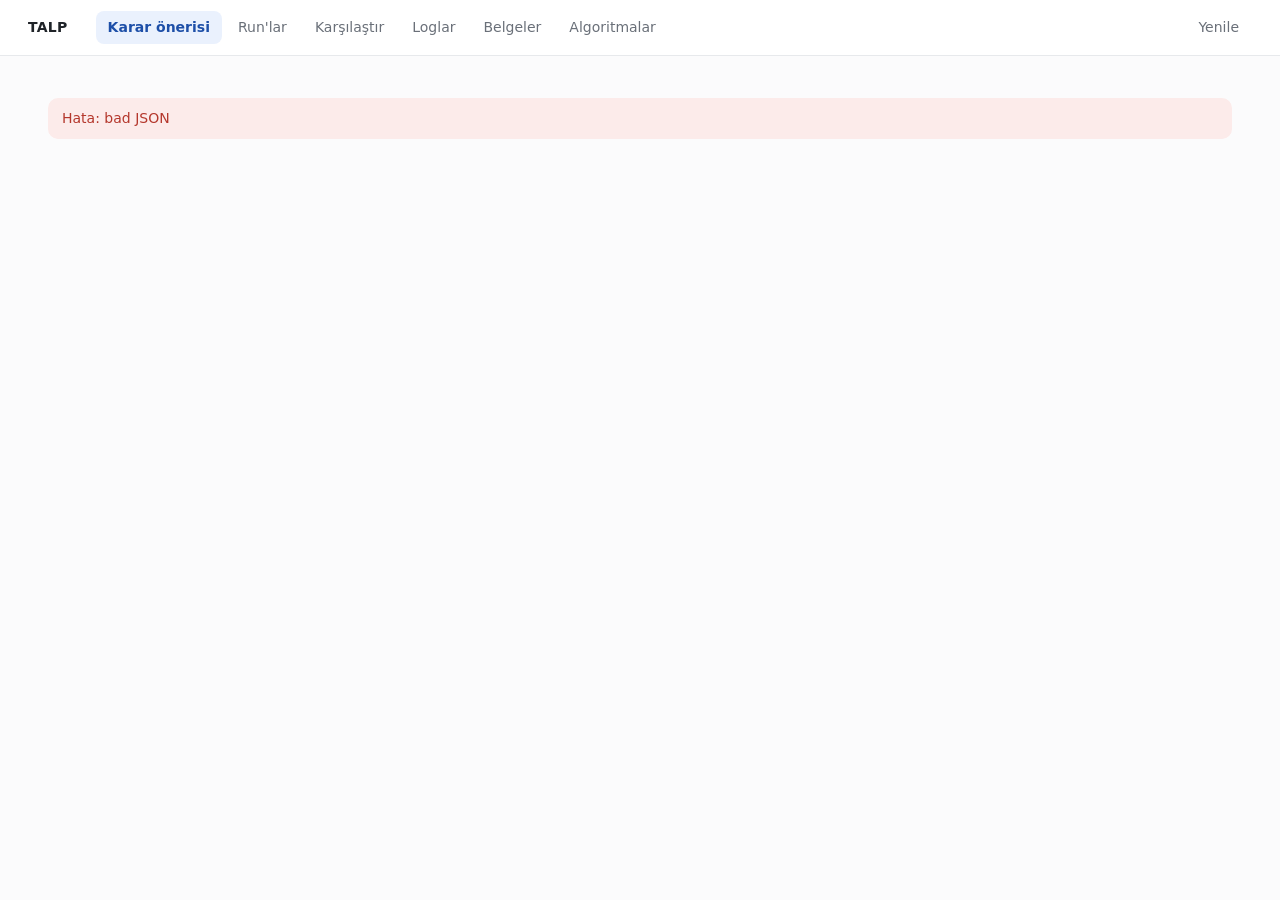
==== commit aa72354c: "tools: rank plans by goals met, shortfall and cost in the viewer The old score added the active and " ====
--- a/code/viewer/index.html
+++ b/code/viewer/index.html
@@ -246,12 +246,13 @@
 }
 const compareSel = new Set();
 const NAV = [["oneri", "Karar önerisi"], ["runs", "Run'lar"], ["compare", "Karşılaştır"], ["logs", "Loglar"], ["docs", "Belgeler"]];
+const NAV_EXTRA = `<a href="/algorithms.html">Algoritmalar</a>`;
 
 async function render() {
   const r = parseHash();
   const view = r[0] || "oneri";
   const navKey = view === "run" ? "runs" : view;
-  $("#nav").innerHTML = NAV.map(([k, t]) => `<a href="#/${k}" class="${navKey === k ? "on" : ""}">${t}</a>`).join("");
+  $("#nav").innerHTML = NAV.map(([k, t]) => `<a href="#/${k}" class="${navKey === k ? "on" : ""}">${t}</a>`).join("") + NAV_EXTRA;
   closeDrawer(false);
   try {
     if (view === "oneri") await viewAdvice(r[1]);
@@ -332,41 +333,42 @@
     ${rows.map((r) => `<div class="gname"><div>${esc(groupTr(r.n))}</div><div class="small faint">${fmtNum(r.x.customers)} müşteri · ${fmtUsd(r.x.deposits_usd)}</div></div>${bar(r.da)}${bar(r.dd)}`).join("")}</div>`;
 }
 function matrixHtml(mx) {
-  const all = mx.rows.flatMap((r) => Object.values(r.cells).map((c) => c.benefit)).filter((v) => v != null);
+  const all = mx.rows.flatMap((r) => Object.values(r.cells).map((c) => c.gap_total)).filter((v) => v != null);
   const lo = Math.min(...all), hi = Math.max(...all);
-  const shade = (v) => v == null ? "transparent" : `rgba(47, 111, 222, ${(0.05 + 0.3 * (hi > lo ? (v - lo) / (hi - lo) : 1)).toFixed(3)})`;
+  const shade = (v) => v == null ? "transparent" : `rgba(47, 111, 222, ${(0.05 + 0.3 * (hi > lo ? (hi - v) / (hi - lo) : 1)).toFixed(3)})`;
   return `<div class="tablewrap"><table class="matrix"><thead><tr><th class="lbl">Plan · oynatılan karar</th>${mx.weeks.map((w) => `<th>${w}. hafta</th>`).join("")}</tr></thead><tbody>
     ${mx.rows.map((r) => `<tr><td class="lbl"><b>${esc(r.label)}</b><div class="small muted">${r.decision}. karar · en iyi: ${r.best_week ? r.best_week + ". hafta" : "–"}</div></td>
-      ${mx.weeks.map((w) => { const c = r.cells[w]; return `<td>${c ? `<span class="mcell ${w === r.best_week ? "best" : ""}" style="background:${shade(c.benefit)}" title="${esc(c.variant)}">${fmtNum(c.benefit, 1)}<span class="s">${c.spread ? "aralık " + fmtNum(c.spread, 1) + " · " : ""}${c.met_count}/4 hedef</span></span>` : `<span class="faint">–</span>`}</td>`; }).join("")}</tr>`).join("")}
-    </tbody></table></div><div class="small muted" style="margin-top:8px">Hücre = fayda (pp). Koyu = daha iyi; çerçeve = o planın en iyi haftası.</div>`;
-}
-function recCard(S, best, second, base) {
+      ${mx.weeks.map((w) => { const c = r.cells[w]; return `<td>${c ? `<span class="mcell ${w === r.best_week ? "best" : ""}" style="background:${shade(c.gap_total)}" title="${esc(c.variant)}">${c.met_count}/4<span class="s">açık ${fmtNum(c.gap_total, 1)}${c.spread ? " · oynama " + fmtNum(c.spread, 1) : ""}</span></span>` : `<span class="faint">–</span>`}</td>`; }).join("")}</tr>`).join("")}
+    </tbody></table></div><div class="small muted" style="margin-top:8px">Hücre = tutan hedef sayısı ve toplam hedef açığı (puan). Koyu = daha iyi; çerçeve = o planın en iyi haftası.</div>`;
+}
+function gapChips(v, targets) {
+  return GOALS.map(([k, l, , d]) => { const g = v.goals[k]; const ok = v.met[k]; const gap = v.gap[k];
+    return `<div class="fact"><div class="k">${l} <span class="faint">${esc(tgtText(targets, k))}</span></div><div class="v ${ok == null ? "" : ok ? "g-good" : "g-bad"}">${fmtNum(g.mean, k === "goal_3b" ? 0 : d)}</div><div class="small muted">${ok ? "tuttu" : gap != null ? "açık " + fmtNum(gap, 1) + " puan" : "–"}${v.delta && v.delta[k] != null ? ` · baza göre ${k === "goal_3b" ? (v.delta[k] > 0 ? "+" : "") + fmtNum(v.delta[k], 0) : k === "goal_3" ? (v.delta[k] > 0 ? "+" : "") + fmtNum(v.delta[k], 2) : fmtPp(v.delta[k])}` : ""}</div></div>`; }).join("");
+}
+function recCard(S, ranked, base) {
   const rec = S.recommendation;
-  const k = best.varied ? best.varied.decision : 1;
-  const wk = (best.decisions[k - 1] || {}).week;
-  const others = best.decisions.map((d, i) => [i + 1, d.week]).filter(([i]) => i !== k);
-  const late = best.decisions.map((d, i) => [i + 1, d.week]).filter(([, w]) => weekStart(w) <= new Date());
+  const chosen = ranked.find((v) => v.variant === rec.variant);
+  const byScore = ranked.find((v) => v.variant === rec.best_by_score);
+  const eq = ranked.filter((v) => rec.equivalent.includes(v.variant) && v.variant !== chosen.variant);
+  const late = chosen.decisions.map((d, i) => [i + 1, d.week]).filter(([, w]) => weekStart(w) <= new Date());
   let honesty = "";
-  if (rec.no_gain) honesty = `<div class="note">Hiçbir varyant kararsız baza göre kazanç göstermiyor.</div>`;
-  else if (rec.within_noise) honesty = `<div class="note"><b>Fark gürültü içinde.</b> 2. sıradaki (${esc(second.label)}${second.varied ? `, ${second.varied.decision}. karar ${second.varied.week}. hafta` : ""}) ile fark ${fmtNum(rec.gap, 1)} pp; seed'ler arası oynama ${fmtNum(rec.noise, 1)} pp. Daha çok seed gerek.</div>`;
-  else if (rec.seeds < 2) honesty = `<div class="note">Tek seed: gürültü ölçülemedi, sonucu temkinli oku.</div>`;
+  if (rec.no_gain) honesty += `<div class="note"><b>Karar vermek kararsız kalmaktan daha iyi değil.</b> Kararsız baz da en az bu kadar hedef tutuyor; bütçeyi harcamadan önce bir kez daha bak.</div>`;
+  if (eq.length) honesty += `<div class="note"><b>Eşdeğer planlar var:</b> ${eq.map((v) => `${esc(v.label)} (${fmtUsd(v.cost)})`).join(", ")} aynı sayıda hedef tutuyor ve açık farkı seed oynamasından (${fmtNum(rec.noise, 1)} puan) küçük. ${chosen.variant !== byScore.variant ? `Puanda ${esc(byScore.label)} önde, ama fark gürültü içinde olduğu için ucuz olan öneriliyor.` : "Ucuz olan öneriliyor."}</div>`;
+  if (rec.single_seed) honesty += `<div class="note">Tek seed'li varyant var: gürültü ölçülemedi, sonucu temkinli oku.</div>`;
   const lateNote = late.length ? `<div class="note">Kilit saati geçti: ${late.map(([i, w]) => `${i}. karar (${w}. hafta, ${hhmm(weekStart(w))})`).join(", ")}. En erken kilitlenebilir hafta için zamanlama sweep'ine bak.</div>` : "";
   return `<div class="rec">
     <div class="eyebrow">Öneri · ${esc(S.name)}</div>
-    <div class="title">En iyi: ${esc(best.label)}, ${k}. karar ${esc(wk)}. hafta${others.length ? ` <span class="weeks">(${others.map(([i, w]) => `${i}. karar ${w}. hafta`).join(", ")})</span>` : ""}</div>
-    <div class="muted small">${best.decisions.map((d) => (d.actions || []).map(shortAction).join(" + ")).map((t, i) => `${i + 1}: ${esc(t)}`).join(" · ")}</div>
+    <div class="title">${esc(chosen.label)} <span class="weeks">(${chosen.decisions.map((d, i) => `${i + 1}. karar ${d.week}. hafta`).join(", ")})</span></div>
+    <div class="muted small">${chosen.decisions.map((d) => (d.actions || []).map(shortAction).join(" + ")).map((t, i) => `${i + 1}: ${esc(t)}`).join(" · ")}</div>
     <div class="facts">
-      <div class="fact"><div class="k">Fayda</div><div class="v">${fmtNum(best.benefit, 1)} pp</div></div>
-      <div class="fact"><div class="k">Aktif müşteri</div><div class="v">${fmtPp(best.uplift.goal_1)}</div></div>
-      <div class="fact"><div class="k">Mevduat</div><div class="v">${fmtPp(best.uplift.goal_2)}</div></div>
-      <div class="fact"><div class="k">Maliyet</div><div class="v">${fmtUsd(best.cost)}</div></div>
-      <div class="fact"><div class="k">Hedef</div><div class="v">${best.met_count}/4</div></div>
-      <div class="fact"><div class="k">pp başına maliyet</div><div class="v">${best.cost_per_pp ? fmtUsd(best.cost_per_pp) : "–"}</div></div>
+      <div class="fact"><div class="k">Tutan hedef</div><div class="v">${chosen.met_count}/4</div><div class="small muted">toplam açık ${fmtNum(chosen.gap_total, 1)} puan</div></div>
+      <div class="fact"><div class="k">Maliyet</div><div class="v">${fmtUsd(chosen.cost)}</div><div class="small muted">bütçe $4.0M</div></div>
+      ${gapChips(chosen, S.targets)}
     </div>
     ${honesty}${lateNote}
-    <div class="bar" style="margin-bottom:0"><button class="primary" data-toggle="${esc(best.variant)}">${openVariants.has(best.variant) ? "Kararları gizle" : "Kararları göster"}</button>
-      <span class="small muted">Baz: kararsız run, ${base.seeds.length} seed · aktif ${fmtNum(base.goals.goal_1.mean, 1)}% · mevduat ${fmtNum(base.goals.goal_2.mean, 1)}%</span></div>
-    ${openVariants.has(best.variant) ? `<div style="margin-top:14px">${decisionCards(best.decisions)}</div>` : ""}
+    <div class="bar" style="margin-bottom:0"><button class="primary" data-toggle="${esc(chosen.variant)}">${openVariants.has(chosen.variant) ? "Kararları gizle" : "Kararları göster"}</button>
+      ${base ? `<span class="small muted">Baz: kararsız run, ${base.seeds.length} seed · ${base.met_count}/4 hedef · açık ${fmtNum(base.gap_total, 1)} puan</span>` : ""}</div>
+    ${openVariants.has(chosen.variant) ? `<div style="margin-top:14px">${decisionCards(chosen.decisions)}</div>` : ""}
   </div>`;
 }
 async function viewAdvice(name) {
@@ -378,40 +380,40 @@
   const sel = name && L.sweeps.some((s) => s.name === name) ? name : L.default;
   const S = await api(`/api/sweep?name=${enc(sel)}`);
   const ranked = S.variants.filter((v) => !v.baseline), base = S.variants.find((v) => v.baseline);
-  const best = ranked[0], second = ranked[1];
+  const best = ranked[0];
   const picker = L.sweeps.length > 1 ? `<label class="small muted">Sweep <select id="swsel">${L.sweeps.map((s) => `<option value="${esc(s.name)}" ${s.name === sel ? "selected" : ""}>${esc(s.name)} · ${s.variants} varyant${s.timing ? " · zamanlama" : ""}</option>`).join("")}</select></label>` : `<span class="small muted">Sweep: ${esc(sel)}</span>`;
   let top = "";
-  if (!base) top = `<div class="note">Bu sweep'te kararsız baz (nodecision) yok; fayda hesaplanamıyor. Sweep'i <code>--baseline</code> ile çalıştır.</div>`;
-  else if (!best) top = `<div class="card empty">Sweep'te karar varyantı yok.</div>`;
-  else top = recCard(S, best, second, base);
-  const picked = best ? best.decisions.map((d) => d.week) : [];
+  if (!best) top = `<div class="card empty">Sweep'te karar varyantı yok.</div>`;
+  else top = (base ? "" : `<div class="note">Bu sweep'te kararsız baz (nodecision) yok; baza göre değişim gösterilemiyor. Sweep'i <code>--baseline</code> ile çalıştır.</div>`) + recCard(S, ranked, base);
+  const chosenV = S.recommendation ? ranked.find((v) => v.variant === S.recommendation.variant) : null;
+  const picked = chosenV ? chosenV.decisions.map((d) => d.week) : [];
   const rows = S.variants.map((v) => {
     const open = openVariants.has(v.variant);
-    const row = `<tr class="click ${v.rank === 1 ? "best" : ""}" data-toggle="${esc(v.variant)}">
+    const row = `<tr class="click ${chosenV && v.variant === chosenV.variant ? "best" : ""}" data-toggle="${esc(v.variant)}">
       <td class="num muted">${v.rank ?? ""}</td>
-      <td><b>${esc(v.label)}</b>${v.varied ? ` <span class="badge accent">${v.varied.decision}. karar → ${v.varied.week}. hf</span>` : ""}<div class="small faint">${esc(v.variant)} · ${v.seeds.length} seed</div><div class="small" style="margin-top:4px">${ticks(v.met)} <span class="muted">${v.met_count}/4 hedef</span></div></td>
+      <td><b>${esc(v.label)}</b>${v.varied ? ` <span class="badge accent">${v.varied.decision}. karar → ${v.varied.week}. hf</span>` : ""}<div class="small faint">${esc(v.variant)} · ${v.seeds.length} seed</div><div class="small" style="margin-top:4px">${ticks(v.met)} <span class="muted">${v.met_count}/4 hedef</span>${v.equivalent && chosenV && v.variant !== chosenV.variant ? ` <span class="badge">eşdeğer</span>` : ""}</div></td>
       <td class="small" style="min-width:260px">${v.decisions.length ? v.decisions.map((d) => `<div style="margin-bottom:4px"><b>${esc(d.week)}. hf</b> · ${esc((d.actions || []).map(shortAction).join(" + "))}</div>`).join("") : '<span class="muted">karar yok</span>'}</td>
       <td class="num">${fmtUsd(v.cost)}</td>
       ${GOALS.map(([k, , , d]) => `<td class="num">${goalStat(v.goals[k], k, k === "goal_3b" ? 0 : d === 2 && k !== "goal_3" ? 1 : 2, S.targets)}</td>`).join("")}
-      <td class="num"><b>${v.baseline ? "baz" : fmtNum(v.benefit, 1)}</b>${!v.baseline && v.uplift ? `<span class="spread">${fmtPp(v.uplift.goal_1)} / ${fmtPp(v.uplift.goal_2)}</span>` : ""}</td>
+      <td class="num"><b>${fmtNum(v.gap_total, 1)}</b>${v.gap_spread ? `<span class="spread">oynama ${fmtNum(v.gap_spread, 1)}</span>` : ""}</td>
 </tr>`;
     const exp = open ? `<tr class="expand"><td colspan="9"><div class="two"><div>${decisionCards(v.decisions)}</div><div>
       ${base && !v.baseline ? `<div class="box"><h3 style="margin-top:0">Gruplara etkisi</h3>${groupBars(v, base)}</div>` : ""}
-      <div class="box small"><h3 style="margin-top:0">Run'lar</h3>${Object.entries(v.runs).map(([s, id]) => `<div><a href="#/run/${enc(id)}">seed ${esc(s)}</a>${(v.per_seed || []).filter((p) => String(p.seed) === String(s)).map((p) => ` <span class="muted">· fayda ${fmtNum(p.benefit, 1)} pp${p.paired ? "" : " (baz ortalamasına göre)"}</span>`).join("")}</div>`).join("")}</div>
+      <div class="box small"><h3 style="margin-top:0">Run'lar</h3>${Object.entries(v.runs).map(([s, id]) => `<div><a href="#/run/${enc(id)}">seed ${esc(s)}</a></div>`).join("")}</div>
       </div></div></td></tr>` : "";
     return row + exp;
   }).join("");
   setMain(`<div class="bar" style="margin:0 0 4px"><h1 style="margin:0">Karar önerisi</h1><span class="spacer"></span>${picker}</div>
-    <p class="lead">Hangi karar, hangi haftada en çok fayda sağlıyor? Hedefler her run için güncel <span class="mono">sim/metrics.py</span> ile yeniden hesaplanır.</p>
+    <p class="lead">Hangi plan yönetim kurulunun dört hedefini en ucuza tutuyor? Hedefler her run için güncel <span class="mono">sim/metrics.py</span> ile yeniden hesaplanır.</p>
     ${top}
     <h2>Kilit saatleri</h2>${lockStrip(picked)}
     ${S.matrix ? `<h2>Zamanlama: plan × hafta</h2>${matrixHtml(S.matrix)}` : ""}
     <h2>Tüm varyantlar</h2>
     <div class="tablewrap"><table><thead><tr><th></th><th>Plan</th><th>Kararlar (hafta · aksiyonlar)</th><th class="num">Maliyet</th>
       ${GOALS.map(([k, l]) => `<th class="num" title="hedef ${esc(tgtText(S.targets, k))}">${l}<div class="faint" style="font-weight:400">${esc(tgtText(S.targets, k))}</div></th>`).join("")}
-      <th class="num">Fayda (pp)<div class="faint" style="font-weight:400">aktif / mevduat</div></th></tr></thead><tbody>${rows}</tbody></table></div>
-    <div class="score">Sıralama ölçüsü: <b>${esc(S.score)}</b>. Eşitlikte önce tutan hedef sayısı, sonra düşük maliyet. Gri küçük sayılar = seed'ler arası min–maks. Satıra tıkla: kararların tam metni ve gruplara etkisi.</div>
-    ${best && base ? `<h2>En iyi varyantın gruplara etkisi <span class="small muted" style="font-weight:400">(${esc(best.label)} − kararsız baz, 10. hafta)</span></h2><div class="card">${groupBars(best, base)}</div>` : ""}`);
+      <th class="num">Hedef açığı<div class="faint" style="font-weight:400">puan, 0 = hepsi tuttu</div></th></tr></thead><tbody>${rows}</tbody></table></div>
+    <div class="score">Sıralama: <b>${esc(S.score)}</b>. Gri küçük sayılar = seed'ler arası min–maks. Satıra tıkla: kararların tam metni ve gruplara etkisi.</div>
+    ${chosenV && base ? `<h2>Önerilen planın gruplara etkisi <span class="small muted" style="font-weight:400">(${esc(chosenV.label)} − kararsız baz, 10. hafta)</span></h2><div class="card">${groupBars(chosenV, base)}</div>` : ""}`);
   document.querySelectorAll("[data-toggle]").forEach((el) => el.addEventListener("click", (e) => {
     if (e.target.closest("a")) return;
     const v = el.dataset.toggle; openVariants.has(v) ? openVariants.delete(v) : openVariants.add(v);
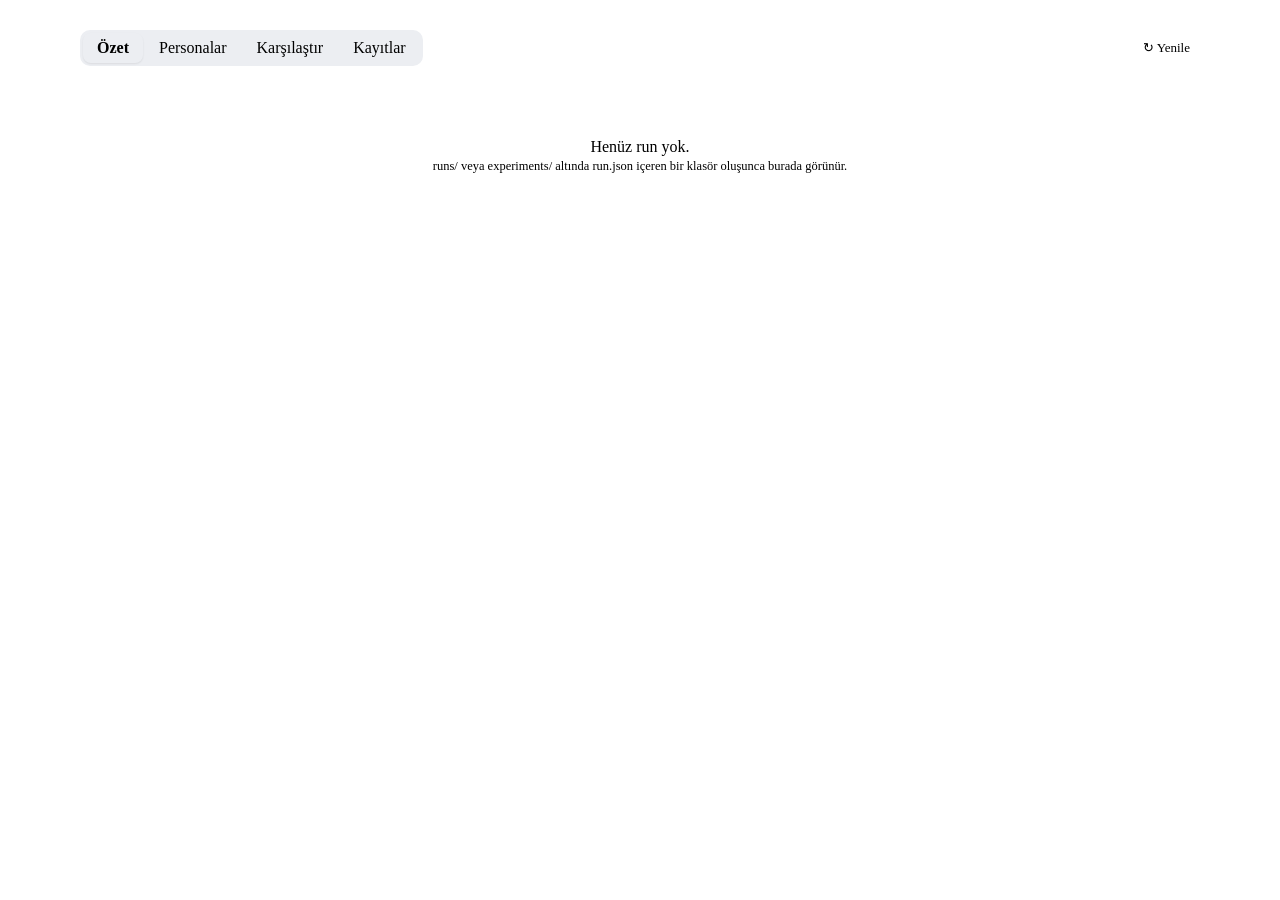
==== commit 11bc01bc: "tools: simpler viewer, animated algorithm page, communication page - One top bar and run picker on e" ====
--- a/code/viewer/index.html
+++ b/code/viewer/index.html
@@ -3,190 +3,204 @@
 <head>
 <meta charset="utf-8">
 <meta name="viewport" content="width=device-width, initial-scale=1">
-<title>TALP Viewer</title>
+<title>TALP Panorama</title>
+<link rel="stylesheet" href="/shell.css">
 <style>
 :root {
-  --bg: #fbfbfc; --panel: #ffffff; --text: #1f2328; --muted: #6a7079; --faint: #9aa0a8;
-  --line: #e7e9ec; --line-soft: #f0f1f3; --hover: #f5f7fa;
-  --accent: #2f6fde; --accent-soft: #eaf1fd; --accent-text: #1d4fa8;
-  --good: #1f7a4d; --good-bg: #e8f5ee; --bad: #b4372c; --bad-bg: #fcebea; --warn: #8a5a00; --warn-bg: #fff6e0;
+  --s-main: var(--accent); --s-second: #a9c6f5; --s-dormant: #ddd6c6; --s-left: var(--bad); --s-none: #f1f2f4;
   --code: #f6f7f9;
-  --s-main: #4a7fd8; --s-second: #b9d1f3; --s-dormant: #e3dfd4; --s-left: #e0675a; --s-none: #f1f2f4;
-  --s-main-t: #fff; --s-second-t: #17365f; --s-dormant-t: #4a4538; --s-left-t: #fff;
-  --c1: #2f6fde; --c2: #e08a2e;
-  color-scheme: light;
-}
-* { box-sizing: border-box; }
-html, body { margin: 0; }
-body { background: var(--bg); color: var(--text); font: 14px/1.5 system-ui, -apple-system, "Segoe UI", Roboto, Ubuntu, sans-serif; }
-a { color: var(--accent); text-decoration: none; cursor: pointer; }
-a:hover { text-decoration: underline; }
+}
+main { max-width: 1120px; margin: 0 auto; padding: 22px 24px 96px; }
+button, select, input { font: inherit; color: var(--text); }
+select, input[type=search] { background: var(--panel); border: 1px solid var(--line); border-radius: 8px; padding: 6px 10px; max-width: 100%; }
+button { cursor: pointer; background: none; border: 0; padding: 0; }
+code, pre, .mono { font-family: ui-monospace, SFMono-Regular, Menlo, Consolas, monospace; font-size: 12.5px; }
+pre { background: var(--code); border: 1px solid var(--line-soft); padding: 10px 12px; border-radius: 8px; overflow: auto; white-space: pre-wrap; word-break: break-word; margin: 6px 0 12px; max-height: 480px; }
+.muted { color: var(--muted); } .faint { color: var(--faint); } .small { font-size: 12.5px; }
+.ok { color: var(--good); } .no { color: var(--bad); }
 .num { font-variant-numeric: tabular-nums; text-align: right; white-space: nowrap; }
-code, pre, .mono { font-family: ui-monospace, SFMono-Regular, Menlo, Consolas, monospace; font-size: 12.5px; }
-pre { background: var(--code); border: 1px solid var(--line-soft); padding: 10px 12px; border-radius: 8px; overflow: auto; white-space: pre-wrap; word-break: break-word; margin: 6px 0 12px; max-height: 520px; }
-header { position: sticky; top: 0; height: 56px; display: flex; align-items: center; gap: 28px; padding: 0 28px; background: var(--panel); border-bottom: 1px solid var(--line); z-index: 20; }
-header .brand { font-weight: 700; letter-spacing: .02em; }
-header nav { display: flex; gap: 4px; flex: 1; overflow-x: auto; }
-header nav a { padding: 6px 12px; border-radius: 8px; color: var(--muted); white-space: nowrap; }
-header nav a:hover { background: var(--hover); color: var(--text); text-decoration: none; }
-header nav a.on { background: var(--accent-soft); color: var(--accent-text); font-weight: 600; }
-main { max-width: 1240px; margin: 0 auto; padding: 32px 28px 80px; }
-h1 { font-size: 22px; margin: 0 0 4px; font-weight: 650; }
-h2 { font-size: 16px; margin: 40px 0 12px; font-weight: 650; }
-h3 { font-size: 14px; margin: 16px 0 8px; font-weight: 650; }
-.lead { color: var(--muted); margin: 0 0 24px; }
-.muted { color: var(--muted); }
-.faint { color: var(--faint); }
-.small { font-size: 12.5px; }
-button, select, input[type=text], input[type=search] { font: inherit; color: var(--text); background: var(--panel); border: 1px solid var(--line); border-radius: 8px; padding: 6px 12px; }
-button { cursor: pointer; }
-button:hover:not(:disabled) { background: var(--hover); }
-button:disabled { opacity: .45; cursor: default; }
-button.primary { background: var(--accent); border-color: var(--accent); color: #fff; font-weight: 600; }
-button.primary:hover:not(:disabled) { background: var(--accent-text); }
-button.ghost { border-color: transparent; color: var(--muted); }
-.bar { display: flex; gap: 10px; align-items: center; flex-wrap: wrap; margin: 12px 0 16px; }
 .spacer { flex: 1; }
-.tabs { display: flex; gap: 4px; border-bottom: 1px solid var(--line); margin: 20px 0 24px; flex-wrap: wrap; }
-.tabs a { padding: 8px 14px; color: var(--muted); border-bottom: 2px solid transparent; margin-bottom: -1px; }
-.tabs a.on { color: var(--text); border-bottom-color: var(--accent); font-weight: 600; }
-.tabs a:hover { text-decoration: none; color: var(--text); }
-.tablewrap { overflow: auto; border: 1px solid var(--line); border-radius: 12px; background: var(--panel); }
-.tablewrap.tall { max-height: 70vh; }
-table { border-collapse: collapse; width: 100%; }
-th, td { padding: 10px 14px; border-bottom: 1px solid var(--line-soft); text-align: left; vertical-align: top; }
-tbody tr:last-child td { border-bottom: 0; }
-th { position: sticky; top: 0; background: var(--panel); font-weight: 600; font-size: 12px; color: var(--muted); z-index: 2; white-space: nowrap; border-bottom: 1px solid var(--line); }
-tr.click { cursor: pointer; }
-tr.click:hover td { background: var(--hover); }
-.badge { display: inline-block; padding: 1px 8px; border-radius: 999px; font-size: 11.5px; font-weight: 600; line-height: 18px; background: var(--line-soft); color: var(--muted); white-space: nowrap; }
-.badge.good { background: var(--good-bg); color: var(--good); }
-.badge.bad { background: var(--bad-bg); color: var(--bad); }
-.badge.accent { background: var(--accent-soft); color: var(--accent-text); }
-.g-good { color: var(--good); }
-.g-bad { color: var(--bad); }
-.card { background: var(--panel); border: 1px solid var(--line); border-radius: 12px; padding: 18px 20px; }
-.cards { display: grid; grid-template-columns: repeat(auto-fill, minmax(200px, 1fr)); gap: 12px; }
-.metric .k { font-size: 12.5px; color: var(--muted); }
-.metric .v { font-size: 26px; font-weight: 650; font-variant-numeric: tabular-nums; margin: 2px 0; }
-.metric .t { font-size: 12px; }
-.box { background: var(--panel); border: 1px solid var(--line); border-radius: 12px; padding: 16px 18px; margin-bottom: 12px; }
-.kv { display: grid; grid-template-columns: max-content 1fr; gap: 6px 18px; }
-.kv > div:nth-child(odd) { color: var(--muted); font-size: 12.5px; }
+
+/* section switcher */
+.toprow { display: flex; align-items: center; gap: 12px; margin-bottom: 24px; }
+.seg { display: inline-flex; gap: 2px; padding: 3px; background: #eceef2; border-radius: 10px; max-width: 100%; overflow-x: auto; scrollbar-width: none; }
+.seg button { padding: 6px 14px; border-radius: 8px; color: var(--muted); font-weight: 500; white-space: nowrap; }
+.seg button:hover { color: var(--text); }
+.seg button.on { background: var(--panel); color: var(--text); font-weight: 600; box-shadow: 0 1px 2px rgba(0,0,0,.08); }
+.seg.sm button { padding: 4px 12px; font-size: 13px; }
+.ghost { color: var(--muted); padding: 6px 10px; border-radius: 8px; font-size: 13px; }
+.ghost:hover { background: var(--hover); color: var(--text); }
+
+h1 { font-size: 22px; font-weight: 650; margin: 0; }
+.sec { font-size: 12px; font-weight: 600; letter-spacing: .06em; text-transform: uppercase; color: var(--muted); margin: 36px 0 12px; display: flex; align-items: baseline; gap: 10px; flex-wrap: wrap; }
+.sec .hint { text-transform: none; letter-spacing: 0; font-weight: 400; color: var(--faint); }
+.card { background: var(--panel); border: 1px solid var(--line); border-radius: var(--radius); padding: 16px 18px; }
 .note { background: var(--warn-bg); color: var(--warn); border-radius: 10px; padding: 10px 14px; margin: 10px 0; font-size: 13px; }
 .err { background: var(--bad-bg); color: var(--bad); border-radius: 10px; padding: 10px 14px; margin: 10px 0; }
-details { margin: 8px 0; }
-summary { cursor: pointer; color: var(--muted); font-size: 13px; }
-.two { display: grid; grid-template-columns: 1fr 1fr; gap: 16px; }
-/* recommendation */
-.rec { border: 1px solid var(--accent); background: linear-gradient(180deg, var(--accent-soft), var(--panel) 70%); border-radius: 16px; padding: 24px 26px; }
-.rec .eyebrow { font-size: 12px; font-weight: 600; color: var(--accent-text); letter-spacing: .04em; text-transform: uppercase; }
-.rec .title { font-size: 24px; font-weight: 700; margin: 6px 0 4px; }
-.rec .title .weeks { font-weight: 500; color: var(--muted); font-size: 18px; }
-.rec .facts { display: flex; gap: 28px; flex-wrap: wrap; margin: 18px 0 6px; }
-.rec .fact .k { font-size: 12px; color: var(--muted); }
-.rec .fact .v { font-size: 20px; font-weight: 650; font-variant-numeric: tabular-nums; }
-.score { font-size: 12.5px; color: var(--muted); margin-top: 10px; }
-/* lock strip */
-.locks { display: grid; grid-template-columns: repeat(10, 1fr); gap: 6px; }
-.lock { border: 1px solid var(--line); border-radius: 10px; padding: 8px 6px; text-align: center; background: var(--panel); }
-.lock .w { font-size: 12px; color: var(--muted); }
-.lock .h { font-weight: 650; font-variant-numeric: tabular-nums; }
-.lock.past { background: var(--line-soft); color: var(--faint); border-color: var(--line-soft); }
-.lock.past .w, .lock.past .h { color: var(--faint); font-weight: 500; }
-.lock.next { border-color: var(--accent); box-shadow: 0 0 0 1px var(--accent) inset; }
-.lock.pick { background: var(--accent-soft); }
-/* matrix */
-table.matrix td, table.matrix th { text-align: center; }
-table.matrix td.lbl, table.matrix th.lbl { text-align: left; }
-.mcell { display: block; border-radius: 8px; padding: 8px 6px; font-variant-numeric: tabular-nums; border: 1px solid transparent; }
-.mcell.best { border-color: var(--accent); font-weight: 700; }
-.mcell .s { display: block; font-size: 11px; color: var(--muted); font-weight: 400; }
-/* group bars */
-.gbars { display: grid; grid-template-columns: minmax(150px, 220px) 1fr 1fr; gap: 10px 20px; align-items: center; }
-.gbars .hd { font-size: 12px; color: var(--muted); }
-.hbar { position: relative; height: 22px; background: var(--line-soft); border-radius: 6px; }
-.hbar .mid { position: absolute; left: 50%; top: 0; bottom: 0; width: 1px; background: var(--line); }
-.hbar .fill { position: absolute; top: 4px; bottom: 4px; border-radius: 4px; background: var(--accent); opacity: .75; }
-.hbar .fill.neg { background: var(--bad); }
-.hbar .lab { position: absolute; top: 0; white-space: nowrap; line-height: 22px; font-size: 11.5px; font-variant-numeric: tabular-nums; color: var(--text); }
-/* ranked table */
-.ticks { letter-spacing: 2px; white-space: nowrap; }
-.spread { display: block; font-size: 11px; color: var(--faint); }
-tr.best td { background: #f7faff; }
-tr.expand td { background: var(--bg); padding: 16px 20px 20px; }
-.dec { border: 1px solid var(--line); border-radius: 10px; background: var(--panel); padding: 12px 14px; margin-bottom: 10px; }
-.dec .hd { font-weight: 600; margin-bottom: 4px; }
-/* status grid */
-table.grid { width: auto; }
-table.grid td, table.grid th { padding: 0; border: 0; }
-table.grid th { padding: 6px 2px; text-align: center; }
-table.grid th.pname, table.grid td.pname { text-align: left; padding: 2px 14px 2px 10px; white-space: nowrap; position: sticky; left: 0; background: var(--panel); z-index: 1; }
-table.grid th.pname { z-index: 3; }
-table.grid tr.grp td { padding: 14px 10px 4px; font-weight: 600; font-size: 12px; color: var(--muted); position: sticky; left: 0; background: var(--panel); }
-.cell { display: block; width: 44px; height: 26px; margin: 2px; border-radius: 6px; font-size: 11px; line-height: 26px; text-align: center; cursor: pointer; font-variant-numeric: tabular-nums; position: relative; border: 2px solid transparent; }
-.cell:hover { outline: 2px solid var(--text); outline-offset: -1px; }
-.cell.sel { outline: 2px solid var(--accent); outline-offset: 1px; }
-.cell.diff { border-color: var(--text); }
-.cell.split { overflow: hidden; }
-.cell.split span { display: block; height: 11px; line-height: 11px; }
-.st-main { background: var(--s-main); color: var(--s-main-t); }
-.st-second { background: var(--s-second); color: var(--s-second-t); }
-.st-dormant { background: var(--s-dormant); color: var(--s-dormant-t); }
-.st-left { background: var(--s-left); color: var(--s-left-t); }
-.st-none { background: var(--s-none); color: var(--muted); }
-.legend { display: flex; gap: 16px; flex-wrap: wrap; font-size: 12.5px; color: var(--muted); align-items: center; }
-.legend i { display: inline-block; width: 12px; height: 12px; border-radius: 3px; vertical-align: -1px; margin-right: 6px; }
-/* drawer */
-#scrim { position: fixed; inset: 56px 0 0 0; background: rgba(31, 35, 40, .08); z-index: 29; display: none; }
-#scrim.open { display: block; }
-#drawer { position: fixed; top: 56px; right: 0; bottom: 0; width: min(760px, 96vw); background: var(--panel); border-left: 1px solid var(--line); box-shadow: -8px 0 24px rgba(31, 35, 40, .06); overflow: auto; padding: 20px 26px 48px; z-index: 30; display: none; }
-#drawer.open { display: block; }
-#drawer .close { position: sticky; top: 0; float: right; }
-.traits { display: grid; grid-template-columns: max-content 120px max-content; gap: 6px 12px; align-items: center; font-size: 12.5px; }
-.tbar { height: 6px; background: var(--line-soft); border-radius: 3px; overflow: hidden; }
-.tbar > div { height: 100%; background: var(--accent); }
-.timeline .row { display: grid; grid-template-columns: 50px 120px 1fr; gap: 12px; padding: 10px 0; border-bottom: 1px solid var(--line-soft); }
-.charts { display: grid; grid-template-columns: repeat(auto-fill, minmax(440px, 1fr)); gap: 16px; }
+.empty { text-align: center; padding: 48px 20px; color: var(--muted); }
+.loading { color: var(--faint); padding: 40px 0; text-align: center; }
+details > summary { cursor: pointer; color: var(--muted); font-size: 13px; }
+
+/* run head */
+.runhead { display: flex; align-items: baseline; gap: 10px; flex-wrap: wrap; }
+.tag { display: inline-block; padding: 1px 9px; border-radius: 999px; font-size: 12px; font-weight: 600; background: var(--line-soft); color: var(--muted); white-space: nowrap; }
+.tag.acc { background: var(--accent-soft); color: var(--accent-text); }
+.tag.warn { background: var(--warn-bg); color: var(--warn); }
+.tag.bad { background: var(--bad-bg); color: var(--bad); }
+.tag.good { background: var(--good-bg); color: var(--good); }
+.meta { color: var(--muted); font-size: 13px; margin-top: 4px; }
+
+/* goal cards */
+.goals { display: grid; grid-template-columns: repeat(4, minmax(0, 1fr)); gap: 12px; }
+.goal { background: var(--panel); border: 1px solid var(--line); border-radius: var(--radius); padding: 14px 16px 10px; min-width: 0; }
+.goal .top { display: flex; justify-content: space-between; align-items: center; gap: 6px; font-size: 13px; color: var(--muted); }
+.goal .val { font-size: 30px; font-weight: 650; font-variant-numeric: tabular-nums; line-height: 1.15; margin-top: 6px; }
+.goal .val small { font-size: 15px; font-weight: 500; color: var(--muted); margin-left: 2px; }
+.goal .tgt { font-size: 12px; color: var(--faint); }
+.goal svg { display: block; width: 100%; height: 34px; margin-top: 8px; }
+.pill { font-size: 11.5px; font-weight: 600; padding: 1px 8px; border-radius: 999px; white-space: nowrap; }
+.pill.ok { background: var(--good-bg); color: var(--good); } .pill.no { background: var(--bad-bg); color: var(--bad); }
+
+/* decisions */
+.decs { display: grid; grid-template-columns: repeat(2, minmax(0, 1fr)); gap: 12px; }
+.dec .hd { display: flex; align-items: baseline; gap: 8px; }
+.dec .hd b.cost { font-variant-numeric: tabular-nums; }
+.eyebrow { font-size: 12px; font-weight: 600; color: var(--accent-text); }
+.chips { display: flex; flex-wrap: wrap; gap: 6px; margin: 10px 0 8px; }
+.chip { font-size: 12.5px; padding: 3px 10px; border-radius: 999px; background: var(--hover); border: 1px solid var(--line-soft); }
+.msg { margin: 8px 0; padding: 10px 12px; background: var(--code); border-radius: 8px; font-size: 13px; }
+.why { margin: 4px 0 0; padding-left: 18px; font-size: 13px; color: var(--muted); }
+.budget { display: flex; align-items: center; gap: 12px; margin-top: 12px; font-size: 13px; color: var(--muted); }
+.bbar { flex: 0 1 220px; height: 6px; background: var(--line-soft); border-radius: 3px; overflow: hidden; }
+.bbar i { display: block; height: 100%; background: var(--good); }
+.bbar i.over { background: var(--bad); }
+
+/* charts */
 svg text { fill: var(--muted); font-size: 11px; font-family: system-ui, sans-serif; }
 svg .axis { stroke: var(--line-soft); }
-svg .tgt { stroke: var(--bad); stroke-dasharray: 4 3; opacity: .7; }
+svg .mark { stroke: var(--faint); stroke-dasharray: 3 4; }
+svg .mark.dec { stroke: var(--accent); stroke-dasharray: 5 3; opacity: .7; }
+svg text.ml { font-size: 10.5px; }
+svg text.ml.dec { fill: var(--accent-text); }
+.legend { display: flex; gap: 14px; flex-wrap: wrap; font-size: 12.5px; color: var(--muted); align-items: center; margin-bottom: 6px; }
+.legend i { display: inline-block; width: 12px; height: 3px; border-radius: 2px; vertical-align: 3px; margin-right: 6px; }
+.legend i.sq { height: 12px; vertical-align: -1px; border-radius: 3px; }
+.legend i.dash { background: repeating-linear-gradient(90deg, currentColor 0 4px, transparent 4px 7px) !important; }
+.evs { display: flex; flex-wrap: wrap; gap: 6px; margin-top: 10px; }
+.ev { font-size: 12.5px; padding: 3px 10px; border-radius: 999px; border: 1px solid var(--line); background: var(--panel); color: var(--text); text-align: left; }
+.ev b { color: var(--muted); font-weight: 600; margin-right: 4px; }
+.ev.dec { border-color: var(--accent); color: var(--accent-text); }
+button.ev:hover { background: var(--hover); }
+.stack > .card + .card { margin-top: 12px; }
+
+/* tables */
+.tw { overflow: auto; border: 1px solid var(--line); border-radius: var(--radius); background: var(--panel); max-width: 100%; }
+.tw.tall { max-height: 70vh; }
+table { border-collapse: collapse; width: 100%; }
+th, td { padding: 9px 12px; border-bottom: 1px solid var(--line-soft); text-align: left; vertical-align: top; }
+tbody tr:last-child td { border-bottom: 0; }
+th { position: sticky; top: 0; background: var(--panel); font-weight: 600; font-size: 12px; color: var(--muted); white-space: nowrap; z-index: 2; border-bottom: 1px solid var(--line); }
+tr.click { cursor: pointer; } tr.click:hover td { background: var(--hover); }
+tr.hl td { background: #f5f9ff; }
+
+/* persona grid */
+.toolbar { display: flex; gap: 12px; align-items: center; flex-wrap: wrap; margin-bottom: 14px; }
+.toolbar input[type=search] { width: 260px; }
+table.pg { width: auto; }
+table.pg th, table.pg td { padding: 0; border: 0; }
+table.pg th { padding: 8px 0 6px; text-align: center; font-variant-numeric: tabular-nums; }
+table.pg th.ev { color: var(--text); }
+table.pg th.ev::after { content: ""; display: block; width: 4px; height: 4px; border-radius: 50%; background: var(--accent); margin: 2px auto 0; }
+table.pg .pname { position: sticky; left: 0; background: var(--panel); z-index: 1; text-align: left; padding: 0 12px 0 14px; white-space: nowrap; }
+table.pg th.pname { z-index: 3; }
+table.pg tr.grp td { padding: 16px 14px 4px; font-size: 12px; font-weight: 600; color: var(--muted); }
+table.pg tr.grp td span.gh { position: sticky; left: 14px; }
+.plink { text-align: left; padding: 3px 0; max-width: 220px; overflow: hidden; text-overflow: ellipsis; display: block; }
+.plink:hover .nm { color: var(--accent); }
+.dot { display: inline-block; width: 8px; height: 8px; border-radius: 50%; margin-right: 7px; vertical-align: 1px; }
+.cell { display: block; width: 38px; height: 24px; margin: 2px; border-radius: 6px; font-size: 11px; line-height: 24px; text-align: center; font-variant-numeric: tabular-nums; }
+.cell:hover { outline: 2px solid var(--text); outline-offset: -1px; }
+.s-main { background: var(--s-main); color: #fff; } .s-second { background: var(--s-second); color: #17365f; }
+.s-dormant { background: var(--s-dormant); color: #4a4538; } .s-left { background: var(--s-left); color: #fff; }
+.s-none { background: var(--s-none); color: var(--faint); }
+.hide { display: none !important; }
+
+/* side panel */
+#scrim { position: fixed; inset: 56px 0 0 0; background: rgba(29, 33, 37, .18); z-index: 39; opacity: 0; pointer-events: none; transition: opacity .15s; }
+#scrim.open { opacity: 1; pointer-events: auto; }
+#panel { position: fixed; top: 56px; right: 0; bottom: 0; width: min(640px, 100vw); background: var(--panel); border-left: 1px solid var(--line); box-shadow: -10px 0 30px rgba(29,33,37,.08); z-index: 40; transform: translateX(100%); transition: transform .18s ease; display: flex; flex-direction: column; visibility: hidden; }
+#panel.open { transform: none; visibility: visible; }
+#panel .phead { display: flex; justify-content: flex-end; padding: 10px 12px 0; }
+#panel .x { width: 34px; height: 34px; border-radius: 8px; font-size: 18px; color: var(--muted); }
+#panel .x:hover { background: var(--hover); color: var(--text); }
+#pbody { overflow: auto; padding: 0 26px 48px; flex: 1; }
+#pbody h2 { font-size: 20px; margin: 2px 0 2px; font-weight: 650; }
+#pbody h3 { font-size: 12px; font-weight: 600; letter-spacing: .06em; text-transform: uppercase; color: var(--muted); margin: 26px 0 10px; }
+.pfacts { display: grid; grid-template-columns: repeat(auto-fit, minmax(120px, 1fr)); gap: 10px; margin: 16px 0; }
+.pfacts div { background: var(--bg); border-radius: 10px; padding: 8px 12px; }
+.pfacts .k { font-size: 11.5px; color: var(--muted); } .pfacts .v { font-weight: 600; font-variant-numeric: tabular-nums; }
+.narr { line-height: 1.6; }
+.quote { color: var(--muted); font-style: italic; border-left: 3px solid var(--line); padding-left: 12px; }
+.kv { display: grid; grid-template-columns: max-content 1fr; gap: 6px 16px; font-size: 12.5px; }
+.kv > div:nth-child(odd) { color: var(--muted); }
+.wk { display: grid; grid-template-columns: 34px 1fr; gap: 10px; padding: 12px 0; border-bottom: 1px solid var(--line-soft); }
+.wk .n { font-weight: 650; color: var(--faint); font-variant-numeric: tabular-nums; padding-top: 1px; }
+.wk.focus { background: var(--accent-soft); margin: 0 -12px; padding: 12px; border-radius: 10px; border-bottom-color: transparent; }
+.wk.focus .n { color: var(--accent-text); }
+.wk p { margin: 6px 0; }
+.wk .top { display: flex; flex-wrap: wrap; gap: 6px; align-items: center; font-size: 12.5px; }
+.st { font-size: 12px; font-weight: 600; padding: 1px 8px; border-radius: 999px; }
+.said { font-size: 12.5px; color: var(--muted); margin: 4px 0; }
+.said b { color: var(--text); font-weight: 600; }
+.linkbtn { color: var(--accent); font-size: 12.5px; }
+.linkbtn:hover { text-decoration: underline; }
+.probe td, .probe th { padding: 6px 8px; }
+.callh { font-size: 12.5px; font-weight: 600; margin: 12px 0 2px; }
+
+/* markdown */
 .md { line-height: 1.6; }
-.md table { width: auto; margin: 10px 0; border: 1px solid var(--line); border-radius: 8px; }
+.md h2 { font-size: 18px; } .md h3 { font-size: 15px; margin-top: 24px; } .md h4 { font-size: 14px; }
+.md table { width: auto; }
 .md th { position: static; }
-.md h1 { font-size: 20px; } .md h2 { font-size: 16px; margin-top: 28px; } .md h3 { font-size: 14px; }
 .md blockquote { margin: 8px 0; padding: 2px 14px; border-left: 3px solid var(--line); color: var(--muted); }
 .md code { background: var(--code); padding: 1px 5px; border-radius: 4px; }
 .md pre code { background: none; padding: 0; }
-.diffmark td { background: var(--warn-bg); }
-.empty { text-align: center; padding: 48px 20px; color: var(--muted); }
-@media (max-width: 860px) {
-  header { padding: 0 14px; gap: 14px; }
-  main { padding: 20px 16px 60px; }
-  .two { grid-template-columns: 1fr; }
-  .locks { grid-template-columns: repeat(5, 1fr); }
-  .gbars { grid-template-columns: 1fr 1fr; } .gbars .gname { grid-column: 1 / -1; }
-  .charts { grid-template-columns: 1fr; }
+
+@media (max-width: 900px) {
+  .goals { grid-template-columns: repeat(2, minmax(0, 1fr)); }
+  .decs { grid-template-columns: 1fr; }
+}
+@media (max-width: 600px) {
+  main { padding: 16px 16px 80px; }
+  .toprow { margin-bottom: 18px; }
+  .toprow { gap: 6px; }
+  .seg button { padding: 6px 9px; font-size: 13.5px; }
+  .ghost .t { display: none; }
+  .goal { padding: 12px 12px 8px; }
+  .goal .val { font-size: 24px; }
+  #pbody { padding: 0 16px 40px; }
+  .toolbar input[type=search] { width: 100%; }
+  .cell { width: 30px; }
+  .plink { max-width: 130px; }
 }
 </style>
 </head>
 <body>
-<header>
-  <span class="brand">TALP</span>
-  <nav id="nav"></nav>
-  <button class="ghost" id="refresh" title="Dosyaları yeniden oku">Yenile</button>
-</header>
-<main id="main"><p class="muted">Yükleniyor…</p></main>
-<div id="scrim" data-close></div>
-<aside id="drawer"></aside>
+<main>
+  <div class="toprow"><div class="seg" id="nav"></div><span class="spacer"></span><button class="ghost" data-act="refresh" title="Dosyaları yeniden oku">↻<span class="t"> Yenile</span></button></div>
+  <div id="body"><div class="loading">Yükleniyor…</div></div>
+</main>
+<div id="scrim" data-act="close"></div>
+<aside id="panel" aria-hidden="true"><div class="phead"><button class="x" data-act="close" title="Kapat (Esc)">✕</button></div><div id="pbody"></div></aside>
+<script src="/shell.js"></script>
 <script>
 "use strict";
 // ------------------------------------------------------------ helpers
-const $ = (s) => document.querySelector(s);
+const $ = (s, el = document) => el.querySelector(s);
 const esc = (v) => String(v ?? "").replace(/[&<>"']/g, (c) => ({ "&": "&amp;", "<": "&lt;", ">": "&gt;", '"': "&quot;", "'": "&#39;" }[c]));
 const enc = encodeURIComponent;
 const cache = new Map();
-async function api(path) {
+function api(path) {
   if (cache.has(path)) return cache.get(path);
   const p = fetch(path, { cache: "no-store" }).then(async (r) => {
     const j = await r.json().catch(() => ({ error: "bad JSON" }));
@@ -197,394 +211,121 @@
   p.catch(() => cache.delete(path));
   return p;
 }
+const runApi = (id) => api(`/api/run?id=${enc(id)}`);
 const fmtNum = (v, d = 0) => v == null || v === "" || Number.isNaN(+v) ? "–" : Number(v).toLocaleString("en-US", { maximumFractionDigits: d, minimumFractionDigits: d });
 const fmtUsd = (v) => v == null ? "–" : "$" + (Math.abs(v) >= 1e9 ? fmtNum(v / 1e9, 2) + "B" : Math.abs(v) >= 1e5 ? fmtNum(v / 1e6, 2) + "M" : Math.abs(v) >= 1e4 ? fmtNum(v / 1e3, 0) + "k" : fmtNum(v));
-const fmtPp = (v, d = 1) => v == null ? "–" : (v > 0 ? "+" : v < 0 ? "−" : "±") + fmtNum(Math.abs(v), d) + " pp";
-const fmtTime = (t) => { if (!t) return "–"; const d = new Date(t * 1000); return d.toLocaleDateString("tr-TR") + " " + d.toLocaleTimeString("tr-TR", { hour: "2-digit", minute: "2-digit" }); };
-const STATUSES = ["main bank", "second bank", "dormant", "left"];
-const stClass = (s) => ({ "main bank": "st-main", "second bank": "st-second", "dormant": "st-dormant", "left": "st-left" }[s] || "st-none");
-const MONEY_MARK = { "kept": "", "moved some": "↓", "moved most": "↓↓" };
+const cssVar = (n) => getComputedStyle(document.documentElement).getPropertyValue(n).trim();
+const shortId = (id) => String(id || "").replace(/^(runs|experiments)\//, "");
+
+// key, label, unit, decimals, higher-is-better
 const GOALS = [
-  ["goal_1", "Aktif müşteri", "%", 2],
-  ["goal_2", "Mevduat", "%", 2],
-  ["goal_3", "App Store puanı", "★", 2],
-  ["goal_3b", "CFPB şikayet/ay", "", 0],
+  ["goal_1", "Aktif müşteri", "%", 2, true],
+  ["goal_2", "Mevduat", "%", 2, true],
+  ["goal_3", "App Store puanı", "★", 2, true],
+  ["goal_3b", "CFPB şikayeti / ay", "", 0, false],
 ];
 const DEFAULT_TARGETS = { goal_1: ">= 98", goal_2: ">= 97", goal_3: ">= 4.3", goal_3b: "<= 240" };
 function goalOk(key, v, targets) {
   if (v == null) return null;
-  const t = (targets || {})[key] || DEFAULT_TARGETS[key];
-  const m = /^(>=|<=)\s*([\d.]+)/.exec(t || ""); if (!m) return null;
+  const m = /^(>=|<=)\s*([\d.]+)/.exec(((targets || {})[key] || DEFAULT_TARGETS[key]) || "");
+  if (!m) return null;
   return m[1] === ">=" ? v >= +m[2] : v <= +m[2];
 }
-const goalCls = (k, v, t) => { const o = goalOk(k, v, t); return o == null ? "" : o ? "g-good" : "g-bad"; };
-const tgtText = (t, k) => String((t || DEFAULT_TARGETS)[k] || "").replace(">=", "≥").replace("<=", "≤");
+const tgtText = (t, k) => String(((t || {})[k] || DEFAULT_TARGETS[k]) || "").replace(">=", "≥").replace("<=", "≤");
+const tgtNum = (t, k) => { const m = /([\d.]+)/.exec(((t || {})[k] || DEFAULT_TARGETS[k]) || ""); return m ? +m[1] : null; };
+const okCls = (o) => o == null ? "" : o ? "ok" : "no";
+
 const PROBE_Q = {
   "1a": ["Güven", "How much do you trust Cobalt Bank?"],
-  "1b": ["Güven (b)", "\"I can count on Cobalt Bank to treat me right.\""],
-  "2a": ["Kalma", "How likely are you to keep using Cobalt Bank over the next three months?"],
+  "1b": ["Bana iyi davranır", "\"I can count on Cobalt Bank to treat me right.\""],
+  "2a": ["Kalma niyeti", "How likely are you to keep using Cobalt Bank over the next three months?"],
   "2b": ["Ayrılmayı düşünme", "\"I am thinking about leaving Cobalt Bank.\"", true],
   "3a": ["Tavsiye", "How likely are you to recommend Cobalt Bank to a friend or colleague?"],
-  "3b": ["Tavsiye (b)", "If a friend asked you about Cobalt Bank today, what would you tell them?"],
+  "3b": ["Arkadaşa ne der", "If a friend asked you about Cobalt Bank today, what would you tell them?"],
   "4a": ["Adillik", "How fairly has Cobalt Bank treated you?"],
   "4b": ["Haksızlık", "\"Cobalt Bank takes advantage of people like me.\"", true],
 };
-const TRAITS = ["anxiety", "patience", "rumor_belief", "talkativeness", "rate_sensitivity", "financial_literacy"];
-const TRAIT_TR = { anxiety: "kaygı", patience: "sabır", rumor_belief: "söylentiye inanma", talkativeness: "konuşkanlık", rate_sensitivity: "faiz hassasiyeti", financial_literacy: "finans bilgisi" };
 const GROUP_TR = { "everyday customers": "Günlük müşteriler", "paycheck customers": "Maaş müşterileri", "savers with large balances": "Yüksek bakiyeli tasarrufçular", "small business owners with a Cobalt card reader": "Kart okuyuculu küçük işletmeler", "students": "Öğrenciler" };
-const groupTr = (g) => GROUP_TR[g] || g;
-const go = (h) => { if (location.hash !== h) location.hash = h; else render(); };
-const setMain = (html) => { $("#main").innerHTML = html; };
-const isShare = (s) => s && String(s).trim() && !/^nothing\.?$/i.test(String(s).trim()) && !/^none\.?$/i.test(String(s).trim());
-const targetText = (t) => typeof t === "string" ? t : JSON.stringify(t);
-const shortAction = (a) => String(a.action || "").replace(" during the migration", "").replace(" to other banks", "").replace(", new money only", " (yeni para)") + (a.level && a.level !== "on" ? ` ${a.level}` : "");
-
-// ------------------------------------------------------------ route
-function parseHash() {
-  const raw = location.hash.replace(/^#\/?/, "");
-  return raw ? raw.split("/").map(decodeURIComponent) : [];
-}
-const compareSel = new Set();
-const NAV = [["oneri", "Karar önerisi"], ["runs", "Run'lar"], ["compare", "Karşılaştır"], ["logs", "Loglar"], ["docs", "Belgeler"]];
-const NAV_EXTRA = `<a href="/algorithms.html">Algoritmalar</a>`;
-
-async function render() {
-  const r = parseHash();
-  const view = r[0] || "oneri";
-  const navKey = view === "run" ? "runs" : view;
-  $("#nav").innerHTML = NAV.map(([k, t]) => `<a href="#/${k}" class="${navKey === k ? "on" : ""}">${t}</a>`).join("") + NAV_EXTRA;
-  closeDrawer(false);
+const groupTr = (g) => GROUP_TR[g] || g || "–";
+const STATUSES = ["main bank", "second bank", "dormant", "left"];
+const STATUS_TR = { "main bank": "ana banka", "second bank": "ikinci banka", dormant: "uykuda", left: "ayrıldı" };
+const stc = (s) => ({ "main bank": "s-main", "second bank": "s-second", dormant: "s-dormant", left: "s-left" }[s] || "s-none");
+const MONEY_TR = { kept: "parası yerinde", "moved some": "bir kısmını taşıdı", "moved most": "çoğunu taşıdı" };
+const MONEY_MARK = { kept: "", "moved some": "↓", "moved most": "↓↓" };
+const NEW_TR = { some: "biraz yeni para", "a lot": "çok yeni para" };
+const MOOD_TR = { calm: "sakin", hopeful: "umutlu", relieved: "rahatlamış", worried: "endişeli", frustrated: "bıkkın", angry: "öfkeli" };
+const TYPE_TR = { plan: "Plan · kararlarımızla", nodecision: "Kararsız · iş her zamanki gibi", plan_nosurprises: "Plan · sürprizsiz" };
+const groupsOf = (personas) => { const g = []; personas.forEach((p) => { if (!g.includes(p.group)) g.push(p.group); }); return g; };
+const gcol = (i) => `var(--g${(i % 5) + 1})`;
+const indexWeekly = (weekly) => { const m = {}; (weekly || []).forEach((r) => { (m[r.persona] ||= {})[r.week] = r; }); return m; };
+const targetText = (t) => t == null ? "–" : typeof t === "string" ? (t === "everyone" ? "herkes" : t) : JSON.stringify(t);
+const shortAction = (a) => String(a.action || "").replace(" during the migration", "").replace(" to other banks", "").replace(", new money only", " (yeni para)") + (a.level && a.level !== "on" ? ` · ${a.level}` : "");
+const whyLines = (w) => (Array.isArray(w) ? w : String(w || "").split("\n")).map((x) => String(x).trim()).filter(Boolean);
+const lastWeekOf = (weekly) => Math.max(0, ...(weekly || []).map((r) => r.week || 0));
+
+// ------------------------------------------------------------ state + routing
+// Hash = what is on screen: #ozet, #personalar/P1/5, #karsilastir/<a>/<b>, #kayitlar/loglar/<call>.
+// Every change uses replaceState: switching or closing never adds browser history.
+const S = { run: null, sec: "ozet", arg: [], data: null, sweep: null, q: "", lf: { persona: "", week: "", failed: false, q: "" }, panelBase: null, width: 0 };
+const SECTIONS = [["ozet", "Özet"], ["personalar", "Personalar"], ["karsilastir", "Karşılaştır"], ["kayitlar", "Kayıtlar"]];
+const VIEWS = {};
+const readHash = () => { const raw = location.hash.replace(/^#\/?/, ""); return raw ? raw.split("/").map((x) => { try { return decodeURIComponent(x); } catch { return x; } }) : []; };
+function setHash(parts) {
+  const h = "#" + parts.filter((x) => x != null && x !== "").map((x) => enc(String(x))).join("/");
+  if (location.hash !== h) history.replaceState(null, "", h);
+}
+function go(parts, keepScroll = false) { setHash(parts); render(keepScroll); }
+
+let renderToken = 0;
+async function render(keepScroll = false) {
+  const parts = readHash();
+  S.sec = VIEWS[parts[0]] ? parts[0] : "ozet";
+  S.arg = parts.slice(1);
+  $("#nav").innerHTML = SECTIONS.map(([k, t]) => `<button class="${k === S.sec ? "on" : ""}" data-act="sec" data-sec="${k}">${t}</button>`).join("");
+  hidePanel();
+  const t = ++renderToken, y = window.scrollY;
+  const body = $("#body");
+  const slow = setTimeout(() => { if (t === renderToken) body.innerHTML = `<div class="loading">Yükleniyor…</div>`; }, 160);
   try {
-    if (view === "oneri") await viewAdvice(r[1]);
-    else if (view === "runs") await viewRuns();
-    else if (view === "run") await viewRun(r[1], r[2] || "ozet", r.slice(3));
-    else if (view === "compare") await viewCompare(r[1], r[2]);
-    else if (view === "logs") await viewLogs(r[1], r.slice(2));
-    else if (view === "docs") await viewDocs(r[1]);
-    else setMain(`<p>Bilinmeyen sayfa.</p>`);
+    let out = await VIEWS[S.sec]();
+    if (t !== renderToken) return;
+    clearTimeout(slow);
+    if (typeof out === "string") out = [out];
+    body.innerHTML = out[0];
+    S.width = body.clientWidth;
+    window.scrollTo(0, keepScroll ? y : 0);
+    if (out[1]) out[1]();
   } catch (e) {
-    setMain(`<div class="err">Hata: ${esc(e.message)}</div>`);
+    clearTimeout(slow);
+    if (t === renderToken) body.innerHTML = `<div class="err">Hata: ${esc(e.message)}</div>`;
   }
 }
-
-// ------------------------------------------------------------ drawer
-function openDrawer(html) { const d = $("#drawer"); d.innerHTML = `<button class="close" data-close>Kapat</button>` + html; d.classList.add("open"); $("#scrim").classList.add("open"); d.scrollTop = 0; }
-function closeDrawer(nav = true) {
-  const d = $("#drawer"); if (!d.classList.contains("open")) return;
-  d.classList.remove("open"); $("#scrim").classList.remove("open");
-  if (nav && d.dataset.back) { const b = d.dataset.back; d.dataset.back = ""; go(b); }
-}
-document.addEventListener("keydown", (e) => { if (e.key === "Escape") closeDrawer(true); });
-document.addEventListener("click", (e) => {
-  if (e.target.closest("[data-close]")) { closeDrawer(true); return; }
-  const g = e.target.closest("[data-go]");
-  if (g && !e.target.closest("input,button:not([data-go]),a[href]")) { go(g.dataset.go); }
-});
-$("#refresh").addEventListener("click", () => { cache.clear(); render(); });
-window.addEventListener("hashchange", render);
-
-// ------------------------------------------------------------ lock times
-// Week N starts at 13:00 + 30 min x (N-1), local time today; a decision for week N must be locked before that.
-function weekStart(n) { const d = new Date(); d.setHours(13, 0, 0, 0); d.setMinutes(d.getMinutes() + 30 * (n - 1)); return d; }
-const hhmm = (d) => d.toLocaleTimeString("tr-TR", { hour: "2-digit", minute: "2-digit" });
-function lockStrip(picked = []) {
-  const now = new Date();
-  const next = Array.from({ length: 10 }, (_, i) => i + 1).find((n) => weekStart(n) > now);
-  const cells = Array.from({ length: 10 }, (_, i) => {
-    const n = i + 1, past = weekStart(n) <= now;
-    return `<div class="lock ${past ? "past" : ""} ${n === next ? "next" : ""} ${picked.includes(n) ? "pick" : ""}" title="${n}. hafta ${hhmm(weekStart(n))}'da başlar; kararı bundan önce kilitle">
-      <div class="w">${n}. hafta</div><div class="h">${hhmm(weekStart(n))}</div></div>`;
-  }).join("");
-  const msg = next ? `Sıradaki kilit: <b>${next}. hafta</b> için ${hhmm(weekStart(next))}'dan önce.` : `Kilit kapandı (17:30'dan sonra karar kilitlenemez).`;
-  return `<div class="bar" style="margin-top:0"><span class="small muted">Şimdi <b style="color:var(--text)">${hhmm(now)}</b> · ${msg}</span><span class="spacer"></span><span class="small faint">Gri = kilit saati geçti · mavi zemin = önerilen kararların haftası</span></div><div class="locks">${cells}</div>`;
-}
-
-// ------------------------------------------------------------ advice (landing)
-const openVariants = new Set();
-function ticks(met) { return `<span class="ticks">${GOALS.map(([k, l]) => met[k] == null ? `<span class="faint" title="${l}">·</span>` : met[k] ? `<span class="g-good" title="${l}: tuttu">✓</span>` : `<span class="g-bad" title="${l}: tutmadı">✗</span>`).join("")}</span>`; }
-function goalStat(g, k, d, targets) {
-  if (!g || g.mean == null) return "–";
-  const sp = g.n > 1 && g.max - g.min > 1e-9 ? `<span class="spread">${fmtNum(g.min, d)}–${fmtNum(g.max, d)}</span>` : "";
-  return `<span class="${goalCls(k, g.mean, targets)}">${fmtNum(g.mean, d)}</span>${sp}`;
-}
-function decisionCards(decs) {
-  if (!decs || !decs.length) return `<div class="muted small">Karar yok (iş her zamanki gibi).</div>`;
-  return decs.map((d, i) => `<div class="dec"><div class="hd">${i + 1}. karar · ${esc(d.week)}. hafta · hedef: ${esc(targetText(d.target))}</div>
-    <div class="small">${(d.actions || []).map((a) => `${esc(a.action)} <span class="muted">(${esc(a.level)})</span>`).join(" · ")}</div>
-    <div class="small muted" style="margin-top:8px">Mesaj · ${(d.message || "").length} karakter · ${esc((d.channels || []).join(", "))}</div>
-    <pre>${esc(d.message)}</pre><div class="small muted">Neden</div><pre>${esc(d.why)}</pre></div>`).join("");
-}
-function groupBars(best, base) {
-  const names = Object.keys(best.groups || {});
-  if (!names.length || !base) return `<div class="muted small">Grup verisi yok.</div>`;
-  const rows = names.map((n) => {
-    const b = (base.groups || {})[n] || {}, x = best.groups[n];
-    return { n, da: x.active != null && b.active != null ? x.active - b.active : null, dd: x.deposits != null && b.deposits != null ? x.deposits - b.deposits : null, x };
-  });
-  const max = Math.max(1, ...rows.flatMap((r) => [Math.abs(r.da || 0), Math.abs(r.dd || 0)]));
-  const bar = (v) => {
-    if (v == null) return `<div class="hbar"><div class="mid"></div></div>`;
-    const w = Math.abs(v) / max * 36;
-    const left = v >= 0 ? 50 : 50 - w;
-    const lab = v >= 0 ? `left:calc(${50 + w}% + 6px)` : `right:calc(${50 + w}% + 6px)`;
-    return `<div class="hbar"><div class="mid"></div><div class="fill ${v < 0 ? "neg" : ""}" style="left:${left}%;width:${w}%"></div><span class="lab" style="${lab}">${fmtPp(v)}</span></div>`;
-  };
-  return `<div class="gbars"><div></div><div class="hd">Aktif müşteri (baza göre)</div><div class="hd">Mevduat (baza göre)</div>
-    ${rows.map((r) => `<div class="gname"><div>${esc(groupTr(r.n))}</div><div class="small faint">${fmtNum(r.x.customers)} müşteri · ${fmtUsd(r.x.deposits_usd)}</div></div>${bar(r.da)}${bar(r.dd)}`).join("")}</div>`;
-}
-function matrixHtml(mx) {
-  const all = mx.rows.flatMap((r) => Object.values(r.cells).map((c) => c.gap_total)).filter((v) => v != null);
-  const lo = Math.min(...all), hi = Math.max(...all);
-  const shade = (v) => v == null ? "transparent" : `rgba(47, 111, 222, ${(0.05 + 0.3 * (hi > lo ? (hi - v) / (hi - lo) : 1)).toFixed(3)})`;
-  return `<div class="tablewrap"><table class="matrix"><thead><tr><th class="lbl">Plan · oynatılan karar</th>${mx.weeks.map((w) => `<th>${w}. hafta</th>`).join("")}</tr></thead><tbody>
-    ${mx.rows.map((r) => `<tr><td class="lbl"><b>${esc(r.label)}</b><div class="small muted">${r.decision}. karar · en iyi: ${r.best_week ? r.best_week + ". hafta" : "–"}</div></td>
-      ${mx.weeks.map((w) => { const c = r.cells[w]; return `<td>${c ? `<span class="mcell ${w === r.best_week ? "best" : ""}" style="background:${shade(c.gap_total)}" title="${esc(c.variant)}">${c.met_count}/4<span class="s">açık ${fmtNum(c.gap_total, 1)}${c.spread ? " · oynama " + fmtNum(c.spread, 1) : ""}</span></span>` : `<span class="faint">–</span>`}</td>`; }).join("")}</tr>`).join("")}
-    </tbody></table></div><div class="small muted" style="margin-top:8px">Hücre = tutan hedef sayısı ve toplam hedef açığı (puan). Koyu = daha iyi; çerçeve = o planın en iyi haftası.</div>`;
-}
-function gapChips(v, targets) {
-  return GOALS.map(([k, l, , d]) => { const g = v.goals[k]; const ok = v.met[k]; const gap = v.gap[k];
-    return `<div class="fact"><div class="k">${l} <span class="faint">${esc(tgtText(targets, k))}</span></div><div class="v ${ok == null ? "" : ok ? "g-good" : "g-bad"}">${fmtNum(g.mean, k === "goal_3b" ? 0 : d)}</div><div class="small muted">${ok ? "tuttu" : gap != null ? "açık " + fmtNum(gap, 1) + " puan" : "–"}${v.delta && v.delta[k] != null ? ` · baza göre ${k === "goal_3b" ? (v.delta[k] > 0 ? "+" : "") + fmtNum(v.delta[k], 0) : k === "goal_3" ? (v.delta[k] > 0 ? "+" : "") + fmtNum(v.delta[k], 2) : fmtPp(v.delta[k])}` : ""}</div></div>`; }).join("");
-}
-function recCard(S, ranked, base) {
-  const rec = S.recommendation;
-  const chosen = ranked.find((v) => v.variant === rec.variant);
-  const byScore = ranked.find((v) => v.variant === rec.best_by_score);
-  const eq = ranked.filter((v) => rec.equivalent.includes(v.variant) && v.variant !== chosen.variant);
-  const late = chosen.decisions.map((d, i) => [i + 1, d.week]).filter(([, w]) => weekStart(w) <= new Date());
-  let honesty = "";
-  if (rec.no_gain) honesty += `<div class="note"><b>Karar vermek kararsız kalmaktan daha iyi değil.</b> Kararsız baz da en az bu kadar hedef tutuyor; bütçeyi harcamadan önce bir kez daha bak.</div>`;
-  if (eq.length) honesty += `<div class="note"><b>Eşdeğer planlar var:</b> ${eq.map((v) => `${esc(v.label)} (${fmtUsd(v.cost)})`).join(", ")} aynı sayıda hedef tutuyor ve açık farkı seed oynamasından (${fmtNum(rec.noise, 1)} puan) küçük. ${chosen.variant !== byScore.variant ? `Puanda ${esc(byScore.label)} önde, ama fark gürültü içinde olduğu için ucuz olan öneriliyor.` : "Ucuz olan öneriliyor."}</div>`;
-  if (rec.single_seed) honesty += `<div class="note">Tek seed'li varyant var: gürültü ölçülemedi, sonucu temkinli oku.</div>`;
-  const lateNote = late.length ? `<div class="note">Kilit saati geçti: ${late.map(([i, w]) => `${i}. karar (${w}. hafta, ${hhmm(weekStart(w))})`).join(", ")}. En erken kilitlenebilir hafta için zamanlama sweep'ine bak.</div>` : "";
-  return `<div class="rec">
-    <div class="eyebrow">Öneri · ${esc(S.name)}</div>
-    <div class="title">${esc(chosen.label)} <span class="weeks">(${chosen.decisions.map((d, i) => `${i + 1}. karar ${d.week}. hafta`).join(", ")})</span></div>
-    <div class="muted small">${chosen.decisions.map((d) => (d.actions || []).map(shortAction).join(" + ")).map((t, i) => `${i + 1}: ${esc(t)}`).join(" · ")}</div>
-    <div class="facts">
-      <div class="fact"><div class="k">Tutan hedef</div><div class="v">${chosen.met_count}/4</div><div class="small muted">toplam açık ${fmtNum(chosen.gap_total, 1)} puan</div></div>
-      <div class="fact"><div class="k">Maliyet</div><div class="v">${fmtUsd(chosen.cost)}</div><div class="small muted">bütçe $4.0M</div></div>
-      ${gapChips(chosen, S.targets)}
-    </div>
-    ${honesty}${lateNote}
-    <div class="bar" style="margin-bottom:0"><button class="primary" data-toggle="${esc(chosen.variant)}">${openVariants.has(chosen.variant) ? "Kararları gizle" : "Kararları göster"}</button>
-      ${base ? `<span class="small muted">Baz: kararsız run, ${base.seeds.length} seed · ${base.met_count}/4 hedef · açık ${fmtNum(base.gap_total, 1)} puan</span>` : ""}</div>
-    ${openVariants.has(chosen.variant) ? `<div style="margin-top:14px">${decisionCards(chosen.decisions)}</div>` : ""}
-  </div>`;
-}
-async function viewAdvice(name) {
-  const L = await api("/api/sweeps");
-  if (!L.sweeps.length) {
-    setMain(`<h1>Karar önerisi</h1><div class="card empty">Henüz gerçek sweep yok.<br><span class="small">experiments/sweeps/&lt;ad&gt;/ altında run'lar oluşunca burada görünür.</span></div><h2>Kilit saatleri</h2>${lockStrip()}`);
-    return;
-  }
-  const sel = name && L.sweeps.some((s) => s.name === name) ? name : L.default;
-  const S = await api(`/api/sweep?name=${enc(sel)}`);
-  const ranked = S.variants.filter((v) => !v.baseline), base = S.variants.find((v) => v.baseline);
-  const best = ranked[0];
-  const picker = L.sweeps.length > 1 ? `<label class="small muted">Sweep <select id="swsel">${L.sweeps.map((s) => `<option value="${esc(s.name)}" ${s.name === sel ? "selected" : ""}>${esc(s.name)} · ${s.variants} varyant${s.timing ? " · zamanlama" : ""}</option>`).join("")}</select></label>` : `<span class="small muted">Sweep: ${esc(sel)}</span>`;
-  let top = "";
-  if (!best) top = `<div class="card empty">Sweep'te karar varyantı yok.</div>`;
-  else top = (base ? "" : `<div class="note">Bu sweep'te kararsız baz (nodecision) yok; baza göre değişim gösterilemiyor. Sweep'i <code>--baseline</code> ile çalıştır.</div>`) + recCard(S, ranked, base);
-  const chosenV = S.recommendation ? ranked.find((v) => v.variant === S.recommendation.variant) : null;
-  const picked = chosenV ? chosenV.decisions.map((d) => d.week) : [];
-  const rows = S.variants.map((v) => {
-    const open = openVariants.has(v.variant);
-    const row = `<tr class="click ${chosenV && v.variant === chosenV.variant ? "best" : ""}" data-toggle="${esc(v.variant)}">
-      <td class="num muted">${v.rank ?? ""}</td>
-      <td><b>${esc(v.label)}</b>${v.varied ? ` <span class="badge accent">${v.varied.decision}. karar → ${v.varied.week}. hf</span>` : ""}<div class="small faint">${esc(v.variant)} · ${v.seeds.length} seed</div><div class="small" style="margin-top:4px">${ticks(v.met)} <span class="muted">${v.met_count}/4 hedef</span>${v.equivalent && chosenV && v.variant !== chosenV.variant ? ` <span class="badge">eşdeğer</span>` : ""}</div></td>
-      <td class="small" style="min-width:260px">${v.decisions.length ? v.decisions.map((d) => `<div style="margin-bottom:4px"><b>${esc(d.week)}. hf</b> · ${esc((d.actions || []).map(shortAction).join(" + "))}</div>`).join("") : '<span class="muted">karar yok</span>'}</td>
-      <td class="num">${fmtUsd(v.cost)}</td>
-      ${GOALS.map(([k, , , d]) => `<td class="num">${goalStat(v.goals[k], k, k === "goal_3b" ? 0 : d === 2 && k !== "goal_3" ? 1 : 2, S.targets)}</td>`).join("")}
-      <td class="num"><b>${fmtNum(v.gap_total, 1)}</b>${v.gap_spread ? `<span class="spread">oynama ${fmtNum(v.gap_spread, 1)}</span>` : ""}</td>
-</tr>`;
-    const exp = open ? `<tr class="expand"><td colspan="9"><div class="two"><div>${decisionCards(v.decisions)}</div><div>
-      ${base && !v.baseline ? `<div class="box"><h3 style="margin-top:0">Gruplara etkisi</h3>${groupBars(v, base)}</div>` : ""}
-      <div class="box small"><h3 style="margin-top:0">Run'lar</h3>${Object.entries(v.runs).map(([s, id]) => `<div><a href="#/run/${enc(id)}">seed ${esc(s)}</a></div>`).join("")}</div>
-      </div></div></td></tr>` : "";
-    return row + exp;
-  }).join("");
-  setMain(`<div class="bar" style="margin:0 0 4px"><h1 style="margin:0">Karar önerisi</h1><span class="spacer"></span>${picker}</div>
-    <p class="lead">Hangi plan yönetim kurulunun dört hedefini en ucuza tutuyor? Hedefler her run için güncel <span class="mono">sim/metrics.py</span> ile yeniden hesaplanır.</p>
-    ${top}
-    <h2>Kilit saatleri</h2>${lockStrip(picked)}
-    ${S.matrix ? `<h2>Zamanlama: plan × hafta</h2>${matrixHtml(S.matrix)}` : ""}
-    <h2>Tüm varyantlar</h2>
-    <div class="tablewrap"><table><thead><tr><th></th><th>Plan</th><th>Kararlar (hafta · aksiyonlar)</th><th class="num">Maliyet</th>
-      ${GOALS.map(([k, l]) => `<th class="num" title="hedef ${esc(tgtText(S.targets, k))}">${l}<div class="faint" style="font-weight:400">${esc(tgtText(S.targets, k))}</div></th>`).join("")}
-      <th class="num">Hedef açığı<div class="faint" style="font-weight:400">puan, 0 = hepsi tuttu</div></th></tr></thead><tbody>${rows}</tbody></table></div>
-    <div class="score">Sıralama: <b>${esc(S.score)}</b>. Gri küçük sayılar = seed'ler arası min–maks. Satıra tıkla: kararların tam metni ve gruplara etkisi.</div>
-    ${chosenV && base ? `<h2>Önerilen planın gruplara etkisi <span class="small muted" style="font-weight:400">(${esc(chosenV.label)} − kararsız baz, 10. hafta)</span></h2><div class="card">${groupBars(chosenV, base)}</div>` : ""}`);
-  document.querySelectorAll("[data-toggle]").forEach((el) => el.addEventListener("click", (e) => {
-    if (e.target.closest("a")) return;
-    const v = el.dataset.toggle; openVariants.has(v) ? openVariants.delete(v) : openVariants.add(v);
-    const y = window.scrollY; viewAdvice(sel).then(() => window.scrollTo(0, y));
-  }));
-  const ss = $("#swsel"); if (ss) ss.addEventListener("change", () => go(`#/oneri/${enc(ss.value)}`));
-}
-
-// ------------------------------------------------------------ run list
-function goalCells(m, targets) {
-  return GOALS.map(([k, , , d]) => { const v = m ? m[k] : null; return `<td class="num ${goalCls(k, v, targets)}">${fmtNum(v, d)}</td>`; }).join("");
-}
-let runFilter = "";
-async function viewRuns() {
-  const d = await api("/api/runs");
-  const t = d.targets;
-  const runs = d.runs.filter((x) => !runFilter || x.id.toLowerCase().includes(runFilter.toLowerCase()));
-  const rows = runs.map((x) => `<tr class="click" data-go="#/run/${enc(x.id)}">
-    <td><input type="checkbox" data-cmp="${esc(x.id)}" ${compareSel.has(x.id) ? "checked" : ""}></td>
-    <td><a href="#/run/${enc(x.id)}">${esc(x.id.split("/").slice(-1)[0])}</a><div class="small faint">${esc(x.id.split("/").slice(0, -1).join("/"))}</div></td>
-    <td class="small">${esc(x.type)}${x.surprises === false ? ' <span class="badge">sürprizsiz</span>' : ""}</td><td class="num">${esc(x.seed)}</td>
-    <td class="num">${fmtNum(x.decisions)}</td>${goalCells(x.metrics, t)}<td class="num small muted">${fmtTime(x.mtime)}</td></tr>`).join("");
-  setMain(`<h1>Run'lar</h1><p class="lead">${d.runs.length} gerçek run · hedefler güncel metrik formülüyle yeniden hesaplandı.</p>
-    <div class="bar"><input type="search" id="rfilter" placeholder="Run ara…" value="${esc(runFilter)}" style="min-width:240px">
-      <span class="spacer"></span><span class="small muted">Karşılaştırmak için iki run seç</span>
-      <button class="primary" id="cmpbtn" ${compareSel.size === 2 ? "" : "disabled"}>Karşılaştır (${compareSel.size}/2)</button></div>
-    <div class="tablewrap tall"><table><thead><tr><th></th><th>Run</th><th>Tür</th><th class="num">Seed</th><th class="num">Karar</th>
-    ${GOALS.map(([k, l]) => `<th class="num">${l}<div class="faint" style="font-weight:400">${esc(tgtText(t, k))}</div></th>`).join("")}<th class="num">Değişim</th></tr></thead>
-    <tbody>${rows || `<tr><td colspan="10" class="empty">Run bulunamadı.</td></tr>`}</tbody></table></div>`);
-  document.querySelectorAll("[data-cmp]").forEach((cb) => cb.addEventListener("change", () => {
-    if (cb.checked) { compareSel.add(cb.dataset.cmp); if (compareSel.size > 2) compareSel.delete(compareSel.values().next().value); }
-    else compareSel.delete(cb.dataset.cmp);
-    viewRuns();
-  }));
-  $("#rfilter").addEventListener("input", (e) => { runFilter = e.target.value; const pos = e.target.selectionStart; viewRuns().then(() => { const f = $("#rfilter"); f.focus(); f.setSelectionRange(pos, pos); }); });
-  $("#cmpbtn").addEventListener("click", () => { const [a, b] = [...compareSel]; go(`#/compare/${enc(a)}/${enc(b)}`); });
-}
-
-// ------------------------------------------------------------ run detail
-const RUN_TABS = [["ozet", "Özet"], ["haftalik", "Haftalık"], ["persona", "Personalar"], ["grafik", "Grafikler"], ["diger", "Diğer"]];
-let gridGroup = "";
-function groupsOf(personas) { const g = []; personas.forEach((p) => { if (!g.includes(p.group)) g.push(p.group); }); return g; }
-function indexWeekly(weekly) { const m = {}; weekly.forEach((r) => { (m[r.persona] ||= {})[r.week] = r; }); return m; }
-
-async function viewRun(id, tab, rest) {
-  if (!id) return go("#/runs");
-  const d = await api(`/api/run?id=${enc(id)}`);
-  const rj = d.run || {};
-  const head = `<div class="small"><a href="#/runs">← Run'lar</a></div>
-    <h1 style="margin-top:8px">${esc(rj.name || id.split("/").pop())} <span class="badge">${esc(rj.type)}</span></h1>
-    <div class="muted small">${esc(id)} · seed ${esc(rj.seed)} · ${esc(rj.model)} · sürpriz ${rj.type === "plan_nosurprises" ? "kapalı" : "açık"} · ${esc(rj.engine || "")}${rj.complete === false ? " · <b>tamamlanmadı</b>" : ""}</div>
-    <div class="tabs">${RUN_TABS.map(([k, t]) => `<a href="#/run/${enc(id)}/${k}" class="${k === tab ? "on" : ""}">${t}</a>`).join("")}</div>`;
-  const body = { ozet: runSummary, haftalik: runGrid, grafik: runCharts, persona: runPersonas, diger: runOther }[tab] || runSummary;
-  setMain(head + `<div id="tabbody"></div>`);
-  await body(d, id, rest);
-}
-
-function metricCards(m, targets) {
-  if (!m) return `<div class="note">Metrik yok.</div>`;
-  return `<div class="cards">${GOALS.map(([k, label, unit, dd]) => {
-    const ok = goalOk(k, m[k], targets);
-    return `<div class="card metric"><div class="k">${label}</div><div class="v">${fmtNum(m[k], dd)}<span class="small muted"> ${unit}</span></div><div class="t ${ok == null ? "muted" : ok ? "g-good" : "g-bad"}">${ok == null ? "" : ok ? "✓ tuttu" : "✗ tutmadı"} <span class="muted">· hedef ${esc(tgtText(targets, k))}</span></div></div>`;
-  }).join("")}</div>`;
-}
-function decisionsHtml(decisions, budget) {
-  if (!decisions || !decisions.length) return `<div class="box muted">Karar yok.</div>`;
-  const b = budget || {};
-  let html = decisions.map((dec, i) => {
-    const bd = (b.decisions || [])[i] || {};
-    return `<div class="box"><div class="bar" style="margin:0 0 8px"><b>${i + 1}. karar · ${esc(dec.week)}. hafta</b><span class="muted small">hedef: ${esc(targetText(dec.target))}</span><span class="spacer"></span><b>${fmtUsd(bd.total)}</b></div>
-      <div class="small">${(dec.actions || []).map((a, j) => `${esc(a.action)} <span class="muted">(${esc(a.level)}) ${fmtUsd((bd.actions || [])[j])}</span>`).join("<br>")}${bd.sms_sends ? `<br>SMS ${bd.sms_sends}× <span class="muted">${fmtUsd(bd.sms_sends * 25000)}</span>` : ""}</div>
-      <details><summary>Mesaj ve gerekçe · ${(dec.message || "").length} karakter · ${esc((dec.channels || []).join(", "))}</summary><pre>${esc(dec.message)}</pre><pre>${esc(dec.why)}</pre></details></div>`;
-  }).join("");
-  if (b.available) {
-    const over = b.total != null && b.total > b.limit;
-    html += `<div class="small">Toplam: <b class="${over ? "g-bad" : "g-good"}">${b.total == null ? "?" : fmtUsd(b.total)}</b> / ${fmtUsd(b.limit)}${b.error ? `<div class="err small">${esc(b.error)}</div>` : ""}</div>`;
-  } else html += `<div class="note small">Bütçe hesaplanamadı: ${esc(b.error || "sim.decisions yok")}</div>`;
-  return html;
-}
-function feedHtml(feed) {
-  if (!feed || !feed.length) return `<div class="muted small">Prompt'lardan haftalık akış okunamadı.</div>`;
-  return `<div class="tablewrap tall"><table><thead><tr><th class="num">Hf</th><th>Personalara ulaşan (resmi / haber / karar)</th><th class="num">Ağızdan ağıza (alınan mesaj)</th></tr></thead><tbody>
-    ${feed.map((w) => {
-      const official = w.lines;
-      const wom = w.word_of_mouth || 0;
-      return `<tr><td class="num">${w.week}</td><td><div class="small faint">${esc(w.title)}</div>${official.map((l) => `<div class="small" style="margin-top:4px">${esc(l.text)} <span class="faint">(${l.personas})</span></div>`).join("") || '<span class="muted">–</span>'}</td><td class="num">${wom || "–"}</td></tr>`;
-    }).join("")}</tbody></table></div>`;
-}
-async function runSummary(d) {
-  const rj = d.run || {};
-  const last = Math.max(0, ...d.weekly.map((r) => r.week || 0));
-  const sc = {}; d.weekly.filter((r) => r.week === last).forEach((r) => { sc[r.status] = (sc[r.status] || 0) + 1; });
-  const cs = d.call_stats || {};
-  const ann = d.announcements || [];
-  $("#tabbody").innerHTML = `${rj.complete === false ? `<div class="note">Run tamamlanmadı: ${esc(rj.completed_weeks)} hafta${rj.failure_type ? ` · hata ${esc(rj.failure_type)}` : ""}.</div>` : ""}${metricCards(d.metrics, d.targets)}
-    <div class="small muted" style="margin-top:10px">${last}. hafta: ${Object.entries(sc).map(([k, v]) => `${esc(k)} ${v}`).join(" · ")} · ${fmtNum(cs.calls)} model denemesi, ${fmtNum(cs.failed)} geçersiz, ${fmtNum(cs.retries)} tekrar · ${d.messages.length} persona mesajı</div>
-    ${(d.metrics && (d.metrics.notes || []).length) ? `<details><summary>Metrik notları (${d.metrics.notes.length})</summary><pre>${esc(d.metrics.notes.join("\n"))}</pre></details>` : ""}
-    ${d.metrics && d.metrics.assumptions ? `<details><summary>Metrik varsayımları</summary><pre>${esc(d.metrics.assumptions.join("\n\n"))}</pre></details>` : ""}
-    <h2>Kararlar</h2>${decisionsHtml(rj.decisions, d.budget)}
-    <h2>Duyurular (sürprizler) <span class="small muted" style="font-weight:400">${ann.length}</span></h2>
-    ${ann.length ? ann.map((a) => `<div class="box"><b>${esc(a.title || a.id)}</b> <span class="badge">${esc(a.week)}. hafta</span><pre>${esc(a.text)}</pre></div>`).join("") : '<div class="muted small">Bu run\'da duyuru yok.</div>'}
-    <h2>Haftalık akış</h2>
-    <details><summary>Personaların 1. tur prompt'unda her hafta gerçekten yer alan satırlar (sürprizler ${rj.type === "plan_nosurprises" ? "kapalı" : "açık"})</summary>${feedHtml(d.feed)}</details>`;
-}
-
-function legendHtml() {
-  return `<div class="legend">${STATUSES.map((s) => `<span><i class="${stClass(s)}"></i>${s}</span>`).join("")}<span>↓ moved some · ↓↓ moved most</span></div>`;
-}
-async function runGrid(d, id, rest) {
-  const groups = groupsOf(d.personas);
-  if (gridGroup && !groups.includes(gridGroup)) gridGroup = "";
-  const W = indexWeekly(d.weekly);
-  const [selP, selW] = [rest[0], +rest[1]];
-  let rows = "";
-  for (const g of groups) {
-    if (gridGroup && g !== gridGroup) continue;
-    const ps = d.personas.filter((p) => p.group === g);
-    rows += `<tr class="grp"><td colspan="12">${esc(groupTr(g))} (${ps.length})</td></tr>`;
-    for (const p of ps) {
-      rows += `<tr><td class="pname"><a href="#/run/${enc(id)}/persona/${enc(p.id)}">${esc(p.id)}</a> <span class="small muted">${esc(p.name || "")}</span></td>
-        <td><span class="cell ${stClass(p.cobalt_role)}" title="Nov 2: ${esc(p.cobalt_role || "")}" style="cursor:default;opacity:.55"></span></td>`;
-      for (let w = 1; w <= 10; w++) {
-        const r = (W[p.id] || {})[w];
-        rows += `<td><span class="cell ${r ? stClass(r.status) : "st-none"} ${selP === p.id && selW === w ? "sel" : ""} ${r && r.round === 2 ? "diff" : ""}" data-go="#/run/${enc(id)}/haftalik/${enc(p.id)}/${w}" title="${esc(p.id)} hf ${w}: ${esc(r ? r.status + " / " + r.money + (r.complaint && r.complaint !== "none" ? " / şikayet " + r.complaint : "") + (r.app_rating ? " / " + r.app_rating + "★" : "") + (r.round === 2 ? " / 2. tur" : "") : "veri yok")}">${r ? ((MONEY_MARK[r.money] ?? "?") || "") + (r.complaint === "cfpb" ? "!" : "") : ""}</span></td>`;
-      }
-      rows += "</tr>";
-    }
-  }
-  $("#tabbody").innerHTML = `<div class="bar"><select id="grpsel"><option value="">Tüm gruplar</option>${groups.map((g) => `<option value="${esc(g)}" ${g === gridGroup ? "selected" : ""}>${esc(groupTr(g))}</option>`).join("")}</select><span class="spacer"></span>${legendHtml()}</div>
-    <div class="tablewrap" style="display:inline-block;max-width:100%"><table class="grid"><thead><tr><th class="pname">Persona</th><th title="2 Kasım">0</th>${Array.from({ length: 10 }, (_, i) => `<th>${i + 1}</th>`).join("")}</tr></thead><tbody>${rows}</tbody></table></div>
-    <div class="small muted" style="margin-top:8px">Bir hücreye tıkla: o haftanın kararı, prompt ve yanıt. Siyah çerçeve = mesaj aldıktan sonra 2. turda yeniden düşündü · ! = CFPB şikayeti.</div>`;
-  $("#grpsel").addEventListener("change", (e) => { gridGroup = e.target.value; runGrid(d, id, rest); });
-  if (selP && selW) await cellDrawer(d, id, selP, selW);
-}
-function callHtml(c, title) {
-  const fails = (c.failed_attempts || []);
-  return `<h3 style="margin-top:24px">${esc(title)} <span class="faint small mono" style="font-weight:400">${esc(c.id)} · ${esc(c.model)} · deneme ${esc(c.attempt)}</span></h3>
-    ${fails.length ? `<div class="note small">Önceki geçersiz denemeler: ${fails.map((f) => `${esc(f.attempt)}. ${esc(f.error_type)} (${esc(f.error_stage || "")})`).join(", ")}</div>` : ""}
-    <pre>${esc(c.response)}</pre>
-    <details><summary>Prompt (${(c.prompt || "").length} karakter)</summary><pre>${esc(c.prompt)}</pre></details>`;
-}
-async function cellDrawer(d, id, pid, w) {
-  const p = d.personas.find((x) => x.id === pid) || { id: pid };
-  const r = (indexWeekly(d.weekly)[pid] || {})[w];
-  const M = Object.fromEntries((d.messages || []).map((m) => [m.id, m]));
-  const name = (x) => ((d.personas.find((q) => q.id === x) || {}).name || x);
-  $("#drawer").dataset.back = `#/run/${enc(id)}/haftalik`;
-  const nav = `<div class="bar small">${w > 1 ? `<a href="#/run/${enc(id)}/haftalik/${enc(pid)}/${w - 1}">← ${w - 1}. hafta</a>` : ""}${w < 10 ? `<a href="#/run/${enc(id)}/haftalik/${enc(pid)}/${w + 1}">${w + 1}. hafta →</a>` : ""}<span class="spacer"></span><a href="#/run/${enc(id)}/persona/${enc(pid)}">Persona sayfası</a></div>`;
-  let html = `<h2 style="margin-top:0">${esc(p.name || pid)} · ${w}. hafta</h2><div class="muted small">${esc(pid)} · ${esc(groupTr(p.group || ""))}</div>${nav}`;
-  if (!r) { openDrawer(html + `<div class="note">Bu hafta için kayıt yok.</div>`); return; }
-  const heard = (r.received_messages || []).map((i) => M[i]).filter(Boolean);
-  const sent = (d.messages || []).filter((m) => m.author === pid && m.week === w);
-  const msg = (m, who) => `<div style="margin-bottom:4px"><b>${esc(who)}</b> <span class="faint">(${esc(m.channel)}${m.target ? " → " + esc(name(m.target)) : ""}, ${m.round}. tur)</span>: ${esc(m.text)}</div>`;
-  html += `<div class="bar"><span class="badge ${stClass(r.status)}">${esc(r.status)}</span><span class="badge">${esc(r.money)}</span>${r.new_money && r.new_money !== "none" ? `<span class="badge good">yeni para: ${esc(r.new_money)}</span>` : ""}${r.app_rating ? `<span class="badge">${esc(r.app_rating)}★</span>` : ""}${r.complaint && r.complaint !== "none" ? `<span class="badge bad">şikayet: ${esc(r.complaint)}</span>` : ""}<span class="small muted">${r.active_derived ? "aktif" : "aktif değil"} · bakiye ${fmtUsd(r.balance_derived)} · ${r.round}. tur son</span></div>
-    <p style="font-size:15px;margin:4px 0 14px">${esc(r.reason)}</p>
-    <div class="kv small">
-      <div>Hafıza</div><div>${esc(r.memory) || "–"}</div>
-      <div>Aksiyonlar</div><div>${esc((r.actions || []).join(", ")) || "–"}</div>
-      <div>Haber kaynağı</div><div>${esc((r.heard_from || []).join(", ")) || "–"}</div>
-      <div>Gönderdiği</div><div>${sent.length ? sent.map((m) => msg(m, "→")).join("") : '<span class="muted">–</span>'}</div>
-      <div>Aldığı</div><div>${heard.length ? heard.map((m) => msg(m, name(m.author))).join("") : '<span class="muted">–</span>'}</div>
-    </div>
-    <div id="callbox"><p class="muted small">Çağrı yükleniyor…</p></div>`;
-  openDrawer(html);
-  try {
-    const c1 = await api(`/api/call?run=${enc(id)}&id=${enc(r.round_1_call || r.call)}`);
-    let out = callHtml(c1, r.round_2_call ? "1. tur yanıtı" : "Model yanıtı");
-    if (r.round_2_call) out = callHtml(await api(`/api/call?run=${enc(id)}&id=${enc(r.round_2_call)}`), "2. tur yanıtı (son)") + out;
-    $("#callbox").innerHTML = out;
-  } catch (e) { $("#callbox").innerHTML = `<div class="err">Çağrı okunamadı: ${esc(e.message)}</div>`; }
-}
+const noRun = () => `<div class="card empty">Henüz run yok.<br><span class="small">runs/ veya experiments/ altında run.json içeren bir klasör oluşunca burada görünür.</span></div>`;
+
+// ------------------------------------------------------------ side panel
+let panelToken = 0;
+function showPanel(html, hashParts, baseParts) {
+  const p = $("#panel");
+  $("#pbody").innerHTML = html;
+  $("#pbody").scrollTop = 0;
+  p.classList.add("open"); p.setAttribute("aria-hidden", "false");
+  $("#scrim").classList.add("open");
+  S.panelBase = baseParts || null;
+  if (hashParts) setHash(hashParts);
+  return ++panelToken;
+}
+function hidePanel() {
+  $("#panel").classList.remove("open"); $("#panel").setAttribute("aria-hidden", "true");
+  $("#scrim").classList.remove("open");
+  panelToken++;
+}
+function closePanel() {
+  if (!$("#panel").classList.contains("open")) return;
+  hidePanel();
+  if (S.panelBase) setHash(S.panelBase);
+  S.panelBase = null;
+}
+const fillPanel = (t, html) => { if (t === panelToken) $("#pbody").innerHTML = html; return t === panelToken; };
 
 // ------------------------------------------------------------ charts (inline SVG)
 function niceStep(raw) {
@@ -592,217 +333,441 @@
   const p = Math.pow(10, Math.floor(Math.log10(raw))), f = raw / p;
   return (f <= 1 ? 1 : f <= 2 ? 2 : f <= 2.5 ? 2.5 : f <= 5 ? 5 : 10) * p;
 }
-function lineChart({ title, series, yMin, yMax, target, unit = "", height = 220 }) {
-  const W = 460, H = height, L = 44, R = 12, T = 12, B = 26;
+const chartW = () => Math.round(Math.max(300, Math.min(1060, ($("#body").clientWidth || 800) - 38)));
+function weekMarkers(announcements, decisions) {
+  const m = {};
+  const add = (w, label, dec) => { w = +w; if (!(w >= 1 && w <= 10)) return; (m[w] ||= { labels: [], dec: false }).labels.push(label); if (dec) m[w].dec = true; };
+  add(6, "Göç");
+  (announcements || []).forEach((a) => add(a.week, annTitle(a)));
+  (decisions || []).forEach((d, i) => add(d.week, `${i + 1}. karar`, true));
+  return m;
+}
+function markerSvg(markers, xs, top, bottom, W) {
+  let g = "", k = 0;
+  const maxCh = 22, labels = W >= 560;  // narrow charts: lines only, the chips below name the events
+  for (const [w, mk] of Object.entries(markers)) {
+    const row = k++ % 2, x = xs(+w), end = +w >= 8;
+    g += `<line class="mark ${mk.dec ? "dec" : ""}" x1="${x}" x2="${x}" y1="${top - 4}" y2="${bottom}"><title>${esc(w)}. hafta: ${esc(mk.labels.join(" · "))}</title></line>`;
+    if (!labels) continue;
+    const lb = mk.labels.join(" · ");
+    g += `<text class="ml ${mk.dec ? "dec" : ""}" x="${x + (end ? -4 : 4)}" y="${10 + row * 12}" text-anchor="${end ? "end" : "start"}">${esc(lb.length > maxCh ? lb.slice(0, maxCh - 1) + "…" : lb)}</text>`;
+  }
+  return g;
+}
+// series: [{name, color, points:[[week, y]], dash}], targets: [{v, color, label}]
+function lineChart({ series, targets = [], markers = null, unit = "", height = 250, W = chartW() }) {
+  const H = height, L = 44, R = 14, T = markers && W >= 560 ? 32 : 14, B = 24;
   const xs = (w) => L + (w - 1) * (W - L - R) / 9;
-  const all = series.flatMap((s) => s.points.map((p) => p[1])).filter((v) => v != null);
-  if (yMin == null) yMin = Math.min(...all, target ?? Infinity); if (yMax == null) yMax = Math.max(...all, target ?? -Infinity);
-  if (!isFinite(yMin) || !isFinite(yMax)) return `<div class="card"><b>${esc(title)}</b><div class="muted small">Veri yok.</div></div>`;
+  const all = series.flatMap((s) => s.points.map((p) => p[1])).filter((v) => v != null).concat(targets.map((t) => t.v).filter((v) => v != null));
+  if (!series.some((s) => s.points.some((p) => p[1] != null))) return `<div class="muted small" style="padding:30px 0;text-align:center">Haftalık veri yok.</div>`;
+  let yMin = Math.min(...all), yMax = Math.max(...all);
   if (yMax - yMin < 1e-9) { yMin -= 1; yMax += 1; }
   const step = niceStep((yMax - yMin) / 4);
   yMin = Math.floor(yMin / step) * step; yMax = Math.ceil(yMax / step) * step;
-  if (yMax - yMin < step * 2) yMax += step;
   const ys = (v) => T + (yMax - v) * (H - T - B) / (yMax - yMin);
   const dec = step < 0.1 ? 2 : step < 1 ? 1 : 0;
   let g = "";
   for (let v = yMin; v <= yMax + step / 2; v += step) g += `<line class="axis" x1="${L}" x2="${W - R}" y1="${ys(v)}" y2="${ys(v)}"/><text x="${L - 6}" y="${ys(v) + 4}" text-anchor="end">${fmtNum(v, dec)}</text>`;
-  for (let w = 1; w <= 10; w++) g += `<text x="${xs(w)}" y="${H - 8}" text-anchor="middle">${w}</text>`;
-  if (target != null) g += `<line class="tgt" x1="${L}" x2="${W - R}" y1="${ys(target)}" y2="${ys(target)}"/><text x="${W - R}" y="${ys(target) - 4}" text-anchor="end" style="fill:var(--bad)">hedef ${target}${unit}</text>`;
+  for (let w = 1; w <= 10; w++) g += `<text x="${xs(w)}" y="${H - 6}" text-anchor="middle">${w}</text>`;
+  if (markers) g += markerSvg(markers, xs, T, H - B, W);
+  for (const t of targets) if (t.v != null) g += `<line x1="${L}" x2="${W - R}" y1="${ys(t.v)}" y2="${ys(t.v)}" stroke="${t.color}" stroke-dasharray="2 4" stroke-width="1.5" opacity=".8"/><text x="${W - R}" y="${ys(t.v) - 4}" text-anchor="end" style="fill:${t.color}">${esc(t.label)}</text>`;
   for (const s of series) {
     const pts = s.points.filter((p) => p[1] != null);
-    g += `<polyline fill="none" stroke="${s.color}" stroke-width="2" points="${pts.map((p) => `${xs(p[0])},${ys(p[1])}`).join(" ")}"/>`;
-    g += pts.map((p) => `<circle cx="${xs(p[0])}" cy="${ys(p[1])}" r="3" fill="${s.color}"><title>${esc(s.name)} · hf ${p[0]}: ${fmtNum(p[1], 2)}${unit}</title></circle>`).join("");
+    g += `<polyline fill="none" stroke="${s.color}" stroke-width="${s.width || 2.25}" stroke-linejoin="round" ${s.dash ? 'stroke-dasharray="6 4"' : ""} points="${pts.map((p) => `${xs(p[0])},${ys(p[1])}`).join(" ")}"/>`;
+    g += pts.map((p) => `<circle cx="${xs(p[0])}" cy="${ys(p[1])}" r="3" fill="${s.color}"><title>${esc(s.name)} · ${p[0]}. hafta: ${fmtNum(p[1], 2)}${unit}</title></circle>`).join("");
   }
-  const leg = series.length > 1 ? `<div class="legend">${series.map((s) => `<span><i style="background:${s.color}"></i>${esc(s.name)}</span>`).join("")}</div>` : "";
-  return `<div class="card"><b>${esc(title)}</b>${leg}<svg viewBox="0 0 ${W} ${H}" width="100%" role="img">${g}</svg></div>`;
-}
-function stackedBars({ title, weeks, keys, colors, height = 220 }) {
-  const W = 460, H = height, L = 36, R = 12, T = 12, B = 26;
-  const max = (() => { const m = Math.max(1, ...weeks.map((w) => keys.reduce((s, k) => s + (w[k] || 0), 0))); const st = niceStep(m / 4); return Math.max(st, Math.ceil(m / st) * st); })();
-  const bw = (W - L - R) / 10;
-  const ys = (v) => T + (max - v) * (H - T - B) / max;
+  return `<svg viewBox="0 0 ${W} ${H}" width="100%" role="img">${g}</svg>`;
+}
+const legend = (items) => `<div class="legend">${items.map((s) => `<span style="color:${s.color}"><i class="${s.sq ? "sq" : ""} ${s.dash ? "dash" : ""}" style="background:${s.color}"></i><span style="color:var(--muted)">${esc(s.name)}</span></span>`).join("")}</div>`;
+function statusBars(weekly, W = chartW()) {
+  const H = 190, L = 34, R = 14, T = 10, B = 24;
+  const weeks = Array.from({ length: 10 }, (_, i) => { const o = {}; weekly.filter((r) => r.week === i + 1).forEach((r) => { o[r.status] = (o[r.status] || 0) + 1; }); return o; });
+  const max = Math.max(1, ...weeks.map((w) => STATUSES.reduce((s, k) => s + (w[k] || 0), 0)));
+  const bw = (W - L - R) / 10, ys = (v) => T + (max - v) * (H - T - B) / max;
+  const colors = ["--s-main", "--s-second", "--s-dormant", "--s-left"].map(cssVar);
   let g = "";
-  const bst = niceStep(max / 4);
-  for (let v = 0; v <= max + bst / 2; v += bst) g += `<line class="axis" x1="${L}" x2="${W - R}" y1="${ys(v)}" y2="${ys(v)}"/><text x="${L - 6}" y="${ys(v) + 4}" text-anchor="end">${fmtNum(v)}</text>`;
+  const st = niceStep(max / 3);
+  for (let v = 0; v <= max + 1e-9; v += st) g += `<line class="axis" x1="${L}" x2="${W - R}" y1="${ys(v)}" y2="${ys(v)}"/><text x="${L - 6}" y="${ys(v) + 4}" text-anchor="end">${fmtNum(v)}</text>`;
   weeks.forEach((w, i) => {
-    let acc = 0; const x = L + i * bw + bw * 0.18;
-    keys.forEach((k, j) => { const v = w[k] || 0; if (!v) return; g += `<rect x="${x}" width="${bw * 0.64}" y="${ys(acc + v)}" height="${ys(acc) - ys(acc + v)}" fill="${colors[j]}"><title>hf ${i + 1} · ${esc(k)}: ${v}</title></rect>`; acc += v; });
-    g += `<text x="${x + bw * 0.32}" y="${H - 8}" text-anchor="middle">${i + 1}</text>`;
+    let acc = 0; const x = L + i * bw + bw * 0.2;
+    STATUSES.forEach((k, j) => { const v = w[k] || 0; if (!v) return; g += `<rect x="${x}" width="${bw * 0.6}" y="${ys(acc + v)}" height="${Math.max(0, ys(acc) - ys(acc + v) - 1)}" rx="2" fill="${colors[j]}"><title>${i + 1}. hafta · ${STATUS_TR[k]}: ${v}</title></rect>`; acc += v; });
+    g += `<text x="${x + bw * 0.3}" y="${H - 6}" text-anchor="middle">${i + 1}</text>`;
   });
-  return `<div class="card"><b>${esc(title)}</b><div class="legend">${keys.map((k, j) => `<span><i style="background:${colors[j]}"></i>${esc(k)}</span>`).join("")}</div><svg viewBox="0 0 ${W} ${H}" width="100%" role="img">${g}</svg></div>`;
-}
-const cssVar = (n) => getComputedStyle(document.documentElement).getPropertyValue(n).trim();
-function tgtNum(t, k) { const m = /([\d.]+)/.exec((t || {})[k] || ""); return m ? +m[1] : null; }
-async function runCharts(d) {
+  return legend(STATUSES.map((k, j) => ({ name: STATUS_TR[k], color: colors[j], sq: true }))) + `<svg viewBox="0 0 ${W} ${H}" width="100%" role="img">${g}</svg>`;
+}
+function spark(points, target, ok) {
+  const pts = points.filter((p) => p[1] != null);
+  if (pts.length < 2) return "";
+  const W = 200, H = 34, P = 3;
+  const vals = pts.map((p) => p[1]).concat(target != null ? [target] : []);
+  let lo = Math.min(...vals), hi = Math.max(...vals); if (hi - lo < 1e-9) { lo -= 1; hi += 1; }
+  const xs = (w) => P + (w - 1) * (W - 2 * P) / 9, ys = (v) => P + (hi - v) * (H - 2 * P) / (hi - lo);
+  const col = ok == null ? "var(--accent)" : ok ? "var(--good)" : "var(--bad)";
+  return `<svg viewBox="0 0 ${W} ${H}" preserveAspectRatio="none" aria-hidden="true">
+    ${target != null ? `<line x1="0" x2="${W}" y1="${ys(target)}" y2="${ys(target)}" stroke="var(--faint)" stroke-dasharray="2 3" vector-effect="non-scaling-stroke"/>` : ""}
+    <polyline fill="none" stroke="${col}" stroke-width="2" stroke-linejoin="round" vector-effect="non-scaling-stroke" points="${pts.map((p) => `${xs(p[0])},${ys(p[1])}`).join(" ")}"/></svg>`;
+}
+
+// ------------------------------------------------------------ shared blocks
+function annTitle(a) {
+  const m = /\*\*(.+?)\*\*/.exec(a.text || "");
+  if (m) return m[1].replace(/[.:]$/, "");
+  if (/update/i.test(a.id || "")) return "Güncelleme";
+  return a.title || a.id || "Duyuru";
+}
+function runHead(rj, d, id) {
+  const tags = [`<span class="tag acc">${esc(TYPE_TR[rj.type] || rj.type || "?")}</span>`];
+  if (d.fake) tags.push(`<span class="tag warn">sahte model</span>`);
+  if (rj.complete === false) tags.push(`<span class="tag bad">tamamlanmadı · ${esc(rj.completed_weeks ?? "?")} hafta</span>`);
+  return `<div class="runhead"><h1>${esc(shortId(id))}</h1>${tags.join("")}</div>
+    <div class="meta">seed ${esc(rj.seed)} · ${esc(rj.model || "?")} · ${d.personas.length} persona · sürprizler ${rj.type === "plan_nosurprises" ? "kapalı" : "açık"}</div>`;
+}
+function goalCards(d) {
+  const m = d.metrics || {}, wm = (d.weekly_metrics || {}).weeks || [];
+  return `<div class="goals">${GOALS.map(([k, label, unit, dd]) => {
+    const v = m[k], ok = goalOk(k, v, d.targets);
+    const pill = ok == null ? "" : `<span class="pill ${ok ? "ok" : "no"}">${ok ? "✓ tuttu" : "✗ tutmadı"}</span>`;
+    return `<div class="goal"><div class="top"><span>${label}</span>${pill}</div>
+      <div class="val ${okCls(ok)}">${fmtNum(v, dd)}<small>${unit}</small></div>
+      <div class="tgt">hedef ${esc(tgtText(d.targets, k))}</div>
+      ${spark(wm.map((w) => [w.week, w[k] ?? null]), tgtNum(d.targets, k), ok)}</div>`;
+  }).join("")}</div>`;
+}
+function decCards(decisions, budget) {
+  if (!decisions || !decisions.length) return `<div class="card muted">Karar yok — iş her zamanki gibi.</div>`;
+  const b = budget || {};
+  const cards = decisions.map((dec, i) => {
+    const bd = (b.decisions || [])[i] || {};
+    const why = whyLines(dec.why);
+    return `<div class="card dec"><div class="hd"><span class="eyebrow">${i + 1}. karar</span><b>${esc(dec.week)}. hafta</b><span class="spacer"></span><b class="cost">${fmtUsd(bd.total)}</b></div>
+      <div class="chips">${(dec.actions || []).map((a) => `<span class="chip">${esc(shortAction(a))}</span>`).join("")}${bd.sms_sends ? `<span class="chip">SMS × ${bd.sms_sends}</span>` : ""}</div>
+      <div class="small muted">Hedef: ${esc(targetText(dec.target))} · ${esc((dec.channels || []).join(", "))}</div>
+      <details style="margin-top:8px"><summary>Mesaj ve gerekçe</summary><div class="msg">${esc(dec.message)}</div><div class="small faint">${(dec.message || "").length} karakter</div>${why.length ? `<ul class="why">${why.map((x) => `<li>${esc(x)}</li>`).join("")}</ul>` : ""}</details></div>`;
+  }).join("");
+  let foot = "";
+  if (b.available && b.total != null) {
+    const over = b.total > b.limit;
+    foot = `<div class="budget"><span>Toplam <b class="${over ? "no" : ""}" style="color:var(--text)">${fmtUsd(b.total)}</b> / ${fmtUsd(b.limit)} bütçe</span><div class="bbar"><i class="${over ? "over" : ""}" style="width:${Math.min(100, b.total / b.limit * 100).toFixed(1)}%"></i></div></div>`;
+  } else if (b.error) foot = `<div class="small faint" style="margin-top:8px">Bütçe hesaplanamadı: ${esc(b.error)}</div>`;
+  return `<div class="decs">${cards}</div>${foot}`;
+}
+function eventChips(announcements, decisions) {
+  const items = [{ w: 6, html: `<button class="ev" data-act="crisis"><b>6. hf</b>Göç: uygulama 36 saat salt okunur</button>` }];
+  (announcements || []).forEach((a, i) => items.push({ w: +a.week, html: `<button class="ev" data-act="ann" data-i="${i}"><b>${esc(a.week)}. hf</b>${esc(annTitle(a))}</button>` }));
+  (decisions || []).forEach((d, i) => items.push({ w: +d.week, html: `<span class="ev dec"><b>${esc(d.week)}. hf</b>${i + 1}. karar başlar</span>` }));
+  items.sort((a, b) => a.w - b.w);
+  return `<div class="evs">${items.map((x) => x.html).join("")}</div>`;
+}
+const CRISIS_TEXT = `**Bilinen kriz: çekirdek bankacılık göçü.** Cumartesi 12 Aralık 00:00 → Pazar 13 Aralık 12:00 CT. 36 saat boyunca uygulama salt okunur: bakiye görünür; transfer, P2P ve yeni kart yok. Kart ödemeleri çevrimdışı, ödeme başına $100'a kadar çalışır. Geçiş "birkaç saat" uzayabilir; kimse ne kadar olduğunu bilmiyor. Rakipler tarihi biliyor. Çoğu maaş müşterisi Cuma 11 Aralık'ta maaş alıyor.`;
+
+// ------------------------------------------------------------ Özet
+VIEWS.ozet = async () => {
+  if (!S.run) return noRun();
+  const d = await runApi(S.run);
+  S.data = d;
+  const rj = d.run || {};
   const wm = d.weekly_metrics || {};
   const pts = (k) => (wm.weeks || []).map((w) => [w.week, w[k] ?? null]);
-  const stc = Array.from({ length: 10 }, (_, i) => { const o = {}; d.weekly.filter((r) => r.week === i + 1).forEach((r) => { o[r.status] = (o[r.status] || 0) + 1; }); return o; });
-  const cmp = Array.from({ length: 10 }, (_, i) => { const o = {}; d.weekly.filter((r) => r.week === i + 1 && r.complaint && r.complaint !== "none").forEach((r) => { o[r.complaint] = (o[r.complaint] || 0) + 1; }); return o; });
-  const acts = {}; d.weekly.forEach((r) => (r.actions || []).forEach((a) => { (acts[a] ||= Array(10).fill(0))[r.week - 1]++; }));
-  $("#tabbody").innerHTML = (wm.available ? "" : `<div class="note">Haftalık metrik hesaplanamadı: ${esc(wm.error)}</div>`) + `<div class="charts">
-    ${lineChart({ title: "Aktif müşteri % (ağırlıklı)", series: [{ name: "aktif %", color: cssVar("--c1"), points: pts("goal_1") }], target: tgtNum(d.targets, "goal_1"), unit: "%" })}
-    ${lineChart({ title: "Mevduat % (ağırlıklı)", series: [{ name: "mevduat %", color: cssVar("--c1"), points: pts("goal_2") }], target: tgtNum(d.targets, "goal_2"), unit: "%" })}
-    ${stackedBars({ title: "Durum sayıları", weeks: stc, keys: STATUSES, colors: ["--s-main", "--s-second", "--s-dormant", "--s-left"].map(cssVar) })}
-    ${lineChart({ title: "App Store puanı (kümülatif tahmin)", series: [{ name: "puan", color: cssVar("--c1"), points: pts("goal_3") }], target: tgtNum(d.targets, "goal_3") })}
-    ${lineChart({ title: "CFPB şikayet/ay (en kötü 4 hafta)", series: [{ name: "CFPB/ay", color: cssVar("--c1"), points: pts("goal_3b") }], target: tgtNum(d.targets, "goal_3b") })}
-    ${stackedBars({ title: "Şikayetler (persona sayısı)", weeks: cmp, keys: ["bank", "cfpb"], colors: [cssVar("--s-second"), cssVar("--s-left")] })}
-  </div>
-  <h2>Haftalık aksiyonlar</h2>
-  <div class="tablewrap"><table><thead><tr><th>Aksiyon</th>${Array.from({ length: 10 }, (_, i) => `<th class="num">${i + 1}</th>`).join("")}<th class="num">Toplam</th></tr></thead><tbody>
-  ${Object.entries(acts).sort((a, b) => b[1].reduce((x, y) => x + y) - a[1].reduce((x, y) => x + y)).map(([a, v]) => `<tr><td>${esc(a)}</td>${v.map((n) => `<td class="num ${n ? "" : "faint"}">${n || "·"}</td>`).join("")}<td class="num"><b>${v.reduce((x, y) => x + y)}</b></td></tr>`).join("")}
-  </tbody></table></div>`;
-}
-
-// ------------------------------------------------------------ personas
-async function runPersonas(d, id, rest) {
-  const pid = rest[0];
-  if (!pid) {
-    const W = indexWeekly(d.weekly);
-    $("#tabbody").innerHTML = `<div class="tablewrap tall"><table><thead><tr><th>Persona</th><th>Grup</th><th class="num">Yaş</th><th>Meslek</th><th class="num">Bakiye</th><th>2 Kasım</th><th>Son hafta</th><th class="num">Temsil ettiği</th></tr></thead><tbody>
-    ${d.personas.map((p) => { const ws = W[p.id] || {}; const rl = ws[Math.max(0, ...Object.keys(ws).map(Number))]; return `<tr class="click" data-go="#/run/${enc(id)}/persona/${enc(p.id)}"><td><b>${esc(p.name)}</b><div class="small faint">${esc(p.id)}</div></td><td class="small">${esc(groupTr(p.group))}</td><td class="num">${esc(p.age)}</td><td class="small">${esc(p.occupation)}</td><td class="num">${fmtUsd(p.balance_usd)}</td><td>${p.cobalt_role ? `<span class="badge ${stClass(p.cobalt_role)}">${esc(p.cobalt_role)}</span>` : ""}</td><td>${rl ? `<span class="badge ${stClass(rl.status)}">${esc(rl.status)}</span>` : ""}</td><td class="num small">${fmtNum(p.weight_customers)} müşteri</td></tr>`; }).join("")}
-    </tbody></table></div>`;
-    return;
+  const markers = weekMarkers(d.announcements, rj.decisions);
+  const cA = cssVar("--accent"), cD = cssVar("--g3");
+  const series = [{ name: "Aktif müşteri %", color: cA, points: pts("goal_1") }, { name: "Mevduat %", color: cD, points: pts("goal_2") }];
+  return `${runHead(rj, d, S.run)}
+    <div class="sec">Yönetim kurulu hedefleri <span class="hint">10 Ocak değerleri · çizgi haftalık seyir</span></div>
+    ${goalCards(d)}
+    <div class="sec">Kararlarımız</div>
+    ${decCards(rj.decisions, d.budget)}
+    <div class="sec">Hafta hafta <span class="hint">2 Kasım = 100</span></div>
+    <div class="stack"><div class="card">${legend(series)}${wm.available === false ? `<div class="note">Haftalık metrik hesaplanamadı: ${esc(wm.error)}</div>` : ""}
+      ${lineChart({ series, unit: "%", markers, targets: [{ v: tgtNum(d.targets, "goal_1"), color: cA, label: `aktif hedefi ${tgtNum(d.targets, "goal_1")}` }, { v: tgtNum(d.targets, "goal_2"), color: cD, label: `mevduat hedefi ${tgtNum(d.targets, "goal_2")}` }] })}
+      ${eventChips(d.announcements, rj.decisions)}</div>
+      <div class="card"><div class="small" style="font-weight:600;margin-bottom:6px">Personalar bankayı nasıl kullanıyor <span class="faint" style="font-weight:400">· kişi sayısı</span></div>${statusBars(d.weekly)}</div></div>`;
+};
+
+// ------------------------------------------------------------ Personalar
+VIEWS.personalar = async () => {
+  if (!S.run) return noRun();
+  const d = await runApi(S.run);
+  S.data = d;
+  if (!d.personas.length) return `<div class="card empty">Bu run'da persona yok.</div>`;
+  const groups = groupsOf(d.personas), W = indexWeekly(d.weekly);
+  const mk = weekMarkers(d.announcements, (d.run || {}).decisions);
+  let rows = "";
+  groups.forEach((g, gi) => {
+    const ps = d.personas.filter((p) => p.group === g);
+    rows += `<tr class="grp" data-g="${gi}"><td colspan="11"><span class="gh"><span class="dot" style="background:${gcol(gi)}"></span>${esc(groupTr(g))} <span class="faint">${ps.length}</span></span></td></tr>`;
+    for (const p of ps) {
+      const hay = [p.id, p.name, p.occupation, p.city, groupTr(g)].join(" ").toLowerCase();
+      rows += `<tr class="pr" data-g="${gi}" data-s="${esc(hay)}"><td class="pname"><button class="plink" data-act="persona" data-pid="${esc(p.id)}"><span class="nm">${esc(p.name || p.id)}</span> <span class="faint small">${esc(p.id)}</span></button></td>`;
+      for (let w = 1; w <= 10; w++) {
+        const r = (W[p.id] || {})[w];
+        const tip = r ? `${p.name || p.id} · ${w}. hafta: ${STATUS_TR[r.status] || r.status}, ${MONEY_TR[r.money] || r.money}${r.complaint && r.complaint !== "none" ? ", şikayet: " + r.complaint : ""}${r.mood ? ", " + (MOOD_TR[r.mood] || r.mood) : ""}` : "kayıt yok";
+        rows += `<td><button class="cell ${r ? stc(r.status) : "s-none"}" data-act="persona" data-pid="${esc(p.id)}" data-w="${w}" title="${esc(tip)}">${r ? (MONEY_MARK[r.money] || "") + (r.complaint === "cfpb" ? "!" : "") : ""}</button></td>`;
+      }
+      rows += `</tr>`;
+    }
+  });
+  const html = `<div class="toolbar"><input type="search" id="pq" placeholder="Persona ara: ad, meslek, şehir…" value="${esc(S.q)}">
+      <span class="spacer"></span>
+      <div class="legend" style="margin:0">${STATUSES.map((s) => `<span><i class="sq ${stc(s)}"></i>${STATUS_TR[s]}</span>`).join("")}<span>↓ / ↓↓ para taşıdı · ! CFPB</span></div></div>
+    <div class="tw" style="display:inline-block"><table class="pg"><thead><tr><th class="pname">Persona</th>${Array.from({ length: 10 }, (_, i) => { const w = i + 1, m = mk[w]; return `<th class="${m ? "ev" : ""}" ${m ? `title="${esc(m.labels.join(" · "))}"` : ""}>${w}</th>`; }).join("")}</tr></thead><tbody>${rows}</tbody></table></div>
+    <div class="small faint" style="margin-top:10px">Satıra ya da hücreye tıkla: personanın hikâyesi, check-in puanları ve modelin cevabı yan panelde açılır. Noktalı hafta = olay ya da karar.</div>`;
+  return [html, () => { filterPersonas(S.q); if (S.arg[0]) openPersona(S.run, S.arg[0], +S.arg[1] || null, true); }];
+};
+function filterPersonas(q) {
+  q = (q || "").trim().toLowerCase();
+  const seen = new Set();
+  document.querySelectorAll("table.pg tr.pr").forEach((tr) => { const on = !q || tr.dataset.s.includes(q); tr.classList.toggle("hide", !on); if (on) seen.add(tr.dataset.g); });
+  document.querySelectorAll("table.pg tr.grp").forEach((tr) => tr.classList.toggle("hide", !seen.has(tr.dataset.g)));
+}
+
+async function openPersona(runId, pid, week, inHash) {
+  const t = showPanel(`<div class="loading">Yükleniyor…</div>`, inHash ? ["personalar", pid, week || ""] : null, inHash ? ["personalar"] : null);
+  try {
+    const d = await runApi(runId);
+    if (!fillPanel(t, personaHtml(d, runId, pid, week))) return;
+    const f = week && $(`#wk-${week}`);
+    if (f) f.scrollIntoView({ block: "center" });
+  } catch (e) { fillPanel(t, `<div class="err">${esc(e.message)}</div>`); }
+}
+function personaHtml(d, runId, pid, week) {
+  const p = d.personas.find((x) => x.id === pid);
+  if (!p) return `<div class="err">Bu run'da persona yok: ${esc(pid)}</div>`;
+  const gi = groupsOf(d.personas).indexOf(p.group);
+  const Wk = indexWeekly(d.weekly)[pid] || {};
+  const M = Object.fromEntries((d.messages || []).map((m) => [m.id, m]));
+  const nm = (x) => (d.personas.find((q) => q.id === x) || {}).name || x;
+  const sub = [p.age != null ? `${p.age} yaş` : "", p.occupation, [p.city, p.state].filter(Boolean).join(", ")].filter(Boolean).join(" · ");
+  const fact = (k, v) => v == null || v === "–" ? "" : `<div><div class="k">${k}</div><div class="v">${v}</div></div>`;
+  let h = `<div class="small muted"><span class="dot" style="background:${gcol(gi)}"></span>${esc(groupTr(p.group))} · ${esc(pid)}${runId !== S.run ? ` · ${esc(shortId(runId))}` : ""}</div>
+    <h2>${esc(p.name || pid)}</h2><div class="muted small">${esc(sub)}</div>
+    <div class="pfacts">${fact("Temsil ettiği", p.weight_customers != null ? fmtNum(p.weight_customers) + " müşteri" : null)}${fact("Mevduat payı", p.weight_deposits_usd != null ? fmtUsd(p.weight_deposits_usd) : null)}${fact("Bakiye", p.balance_usd != null ? fmtUsd(p.balance_usd) : null)}${fact("2 Kasım", p.cobalt_role ? esc(STATUS_TR[p.cobalt_role] || p.cobalt_role) : null)}</div>
+    ${p.narrative ? `<p class="narr">${esc(p.narrative)}</p>` : ""}${p.voice ? `<p class="quote">“${esc(p.voice)}”</p>` : ""}`;
+  // check-in probe
+  const probe = (d.probe || []).filter((r) => r.persona === pid);
+  if (probe.length) {
+    const pv = (when, q) => { const r = probe.find((x) => x.when === when && x.question === q); return r ? r.score : null; };
+    h += `<h3>Check-in · başlangıç → bitiş</h3><table class="probe"><tbody>${Object.entries(PROBE_Q).map(([q, [lbl, txt, rev]]) => {
+      const a = pv("start", q), b = pv("end", q), dl = a != null && b != null ? b - a : null;
+      const cls = dl == null || dl === 0 ? "faint" : (dl > 0) !== !!rev ? "ok" : "no";
+      return `<tr><td class="small" title="${esc(txt)}">${esc(lbl)}${rev ? ` <span class="faint">(ters)</span>` : ""}</td><td class="num">${a ?? "–"} → <b>${b ?? "–"}</b></td><td class="num ${cls}" style="width:40px">${dl == null || dl === 0 ? "·" : (dl > 0 ? "+" : "") + dl}</td></tr>`;
+    }).join("")}</tbody></table><div class="small faint" style="margin-top:4px">1–5 puan. Ters sorularda yüksek puan kötü.</div>`;
   }
-  const p = d.personas.find((x) => x.id === pid);
-  if (!p) { $("#tabbody").innerHTML = `<div class="err">Persona yok: ${esc(pid)}</div>`; return; }
-  const W = indexWeekly(d.weekly)[pid] || {};
-  const TEMPER = ["values_most", "risk_attitude", "trust_in_institutions", "price_consciousness", "brand_loyalty", "need_for_control", "baseline_anxiety", "anger_speed", "patience", "forgiveness", "financial_literacy", "influence", "sways_easily", "fear_this_quarter", "scar"];
-  const skip = new Set(["id", "name", "group", "narrative", "voice", "weight_customers", "weight_deposits_usd", ...TEMPER]);
+  // week by week
+  h += `<h3>Hafta hafta</h3>`;
+  for (let w = 1; w <= 10; w++) {
+    const r = Wk[w];
+    if (!r) { h += `<div class="wk" id="wk-${w}"><div class="n">${w}</div><div class="faint small">kayıt yok</div></div>`; continue; }
+    const sent = (d.messages || []).filter((m) => m.author === pid && m.week === w);
+    const heard = (r.received_messages || []).map((i) => M[i]).filter(Boolean);
+    const ids = [r.round_2_call, r.round_1_call || r.call].filter(Boolean);
+    const bits = [`<span class="st ${stc(r.status)}">${esc(STATUS_TR[r.status] || r.status)}</span>`, `<span class="muted">${esc(MONEY_TR[r.money] || r.money || "")}</span>`];
+    if (r.new_money && r.new_money !== "none") bits.push(`<span class="tag good">${esc(NEW_TR[r.new_money] || r.new_money)}</span>`);
+    if (r.mood) bits.push(`<span class="tag">${esc(MOOD_TR[r.mood] || r.mood)}${Number.isInteger(r.trust) ? ` · güven ${r.trust}/5` : ""}</span>`);
+    if (r.complaint && r.complaint !== "none") bits.push(`<span class="tag bad">şikayet: ${esc(r.complaint)}</span>`);
+    if (r.app_rating) bits.push(`<span class="tag">${esc(r.app_rating)}★</span>`);
+    h += `<div class="wk ${w === week ? "focus" : ""}" id="wk-${w}"><div class="n">${w}</div><div>
+      <div class="top">${bits.join("")}</div>
+      <p>${esc(r.reason)}</p>
+      ${heard.map((m) => `<div class="said">← <b>${esc(nm(m.author))}</b>: ${esc(m.text)}</div>`).join("")}
+      ${sent.map((m) => `<div class="said">→ <b>${m.target ? esc(nm(m.target)) : esc(m.channel)}</b>: ${esc(m.text)}</div>`).join("")}
+      ${ids.length ? `<button class="linkbtn" data-act="call" data-run="${esc(runId)}" data-ids="${esc(ids.join(","))}">Modelin cevabını göster</button><div class="callbox"></div>` : ""}
+    </div></div>`;
+  }
+  const skip = new Set(["id", "name", "group", "narrative", "voice"]);
   const other = Object.entries(p).filter(([k]) => !skip.has(k));
-  const probe = (d.probe || []).filter((r) => r.persona === pid);
-  const pv = (when, q) => { const r = probe.find((x) => x.when === when && x.question === q); return r ? r.score : null; };
-  const idx = d.personas.findIndex((x) => x.id === pid);
-  const prev = d.personas[idx - 1], next = d.personas[idx + 1];
-  $("#tabbody").innerHTML = `<div class="bar small"><a href="#/run/${enc(id)}/persona">← Tüm personalar</a><span class="spacer"></span>${prev ? `<a href="#/run/${enc(id)}/persona/${enc(prev.id)}">← ${esc(prev.id)}</a>` : ""}${next ? `<a href="#/run/${enc(id)}/persona/${enc(next.id)}">${esc(next.id)} →</a>` : ""}</div>
-  <div class="two">
-    <div>
-      <div class="box"><h2 style="margin-top:0">${esc(p.name || p.id)}</h2><div class="muted small">${esc(p.id)} · ${esc(groupTr(p.group))} · ${fmtNum(p.weight_customers)} müşteri · ${fmtUsd(p.weight_deposits_usd)} mevduat temsil eder</div>
-        <p>${esc(p.narrative || "")}</p>
-        ${p.voice ? `<p class="muted"><i>“${esc(p.voice)}”</i></p>` : ""}
-        <div class="kv small">${TEMPER.filter((k) => p[k] != null).map((k) => `<div>${esc(k.replace(/_/g, " "))}</div><div>${esc(p[k])}</div>`).join("")}</div>
-        <details><summary>Diğer alanlar (${other.length})</summary><div class="kv small" style="margin-top:8px">${other.map(([k, v]) => `<div>${esc(k)}</div><div>${esc(typeof v === "object" && v !== null ? JSON.stringify(v) : v)}</div>`).join("")}</div></details></div>
-      ${d.probe ? `<div class="box"><h3 style="margin-top:0">Check-in: başlangıç → bitiş</h3><table><thead><tr><th>Soru</th><th class="num">Başl.</th><th class="num">Bitiş</th><th class="num">Δ</th></tr></thead><tbody>
-        ${Object.entries(PROBE_Q).map(([q, [lbl, txt, rev]]) => { const a = pv("start", q), b = pv("end", q); const dl = a != null && b != null ? b - a : null; return `<tr><td class="small" title="${esc(txt)}"><span class="mono faint">${q}</span> ${esc(lbl)}${rev ? ' <span class="badge">ters</span>' : ""}</td><td class="num">${a ?? "–"}</td><td class="num">${b ?? "–"}</td><td class="num ${dl == null || dl === 0 ? "faint" : ((dl > 0) !== !!rev ? "g-good" : "g-bad")}">${dl == null ? "–" : (dl > 0 ? "+" : "") + dl}</td></tr>`; }).join("")}
-      </tbody></table><div class="small muted">2b ve 4b ters soru: yüksek puan kötü.</div></div>` : ""}
-    </div>
-    <div class="box"><h3 style="margin-top:0">Hafta hafta</h3><div class="small muted">Canlı soru: <span class="mono">python3 code/scripts/interview.py --run ${esc(id)} --persona ${esc(pid)} "soru"</span></div><div class="timeline">
-      ${Array.from({ length: 10 }, (_, i) => { const w = i + 1, r = W[w]; return `<div class="row"><div><a href="#/run/${enc(id)}/haftalik/${enc(pid)}/${w}">${w}. hf</a></div><div>${r ? `<span class="badge ${stClass(r.status)}">${esc(r.status)}</span><div class="small faint">${esc(r.money)}</div>` : '<span class="faint">–</span>'}</div><div class="small">${r ? `${esc(r.reason)}${r.memory ? `<div class="muted"><i>${esc(r.memory)}</i></div>` : ""}${(r.actions || []).length ? `<div class="faint">${esc(r.actions.join(", "))}</div>` : ""}` : ""}</div></div>`; }).join("")}
-    </div></div>
-  </div>`;
-}
-
-// ------------------------------------------------------------ other: social + raw files
-async function runOther(d, id) {
-  const P = Object.fromEntries(d.personas.map((p) => [p.id, p]));
-  const ms = d.messages || [];
-  const soc = ms.length ? `<div class="tablewrap tall"><table><thead><tr><th class="num">Hf</th><th class="num">Tur</th><th>Kimden → kime</th><th>Metin</th></tr></thead><tbody>
-    ${ms.map((m) => `<tr><td class="num">${m.week}</td><td class="num">${m.round}</td><td class="small" style="white-space:nowrap"><a href="#/run/${enc(id)}/persona/${enc(m.author)}">${esc(m.author)}</a> → ${esc(m.channel)}${m.target ? ` <b>${esc(m.target)}</b>` : ""}<div class="faint">${esc(groupTr((P[m.author] || {}).group || ""))}</div></td><td class="small">${esc(m.text)}</td></tr>`).join("")}
-    </tbody></table></div><div class="small muted" style="margin-top:6px">1. turdaki mesajlar aynı hafta 2. turda, 2. turdakiler sonraki hafta 1. turda okunur (exposures.jsonl kimin gördüğünü kaydeder).</div>` : `<div class="muted small">Bu run'da persona mesajı yok.</div>`;
+  h += `<details style="margin-top:22px"><summary>Tüm profil alanları (${other.length})</summary><div class="kv" style="margin-top:10px">${other.map(([k, v]) => `<div>${esc(k.replace(/_/g, " "))}</div><div>${esc(typeof v === "object" && v !== null ? JSON.stringify(v) : v)}</div>`).join("")}</div></details>
+    <div class="small faint" style="margin-top:14px">Canlı soru: <span class="mono">python3 code/scripts/interview.py --run ${esc(runId)} --persona ${esc(pid)} "soru"</span></div>`;
+  return h;
+}
+function callHtml(c, title) {
+  const fails = c.failed_attempts || [];
+  return `<div class="callh">${esc(title)} <span class="faint mono" style="font-weight:400">${esc(c.model)} · deneme ${esc(c.attempt ?? 1)}</span></div>
+    ${fails.length ? `<div class="note small">Önceki geçersiz denemeler: ${fails.map((f) => `${esc(f.attempt)}. ${esc(f.error_type)}`).join(", ")}</div>` : ""}
+    <pre>${esc(c.response)}</pre>
+    <details><summary>Gönderilen prompt (${fmtNum((c.prompt || "").length)} karakter)</summary><pre>${esc(c.prompt)}</pre></details>`;
+}
+async function toggleCall(btn) {
+  const box = btn.nextElementSibling;
+  if (box.innerHTML) { box.innerHTML = ""; btn.textContent = "Modelin cevabını göster"; return; }
+  btn.textContent = "Gizle";
+  box.innerHTML = `<div class="faint small">Yükleniyor…</div>`;
+  const ids = btn.dataset.ids.split(",");
+  try {
+    const cs = await Promise.all(ids.map((id) => api(`/api/call?run=${enc(btn.dataset.run)}&id=${enc(id)}`)));
+    box.innerHTML = cs.map((c, i) => callHtml(c, ids.length > 1 ? (i === 0 ? "2. tur (son karar)" : "1. tur") : "Model cevabı")).join("");
+  } catch (e) { box.innerHTML = `<div class="err small">${esc(e.message)}</div>`; }
+}
+
+// ------------------------------------------------------------ Karşılaştır
+function defaultPair() {
+  const runs = (window.TALP && TALP.runs) || [];
+  const has = (id) => runs.some((r) => r.id === id);
+  const byId = (id) => runs.find((r) => r.id === id);
+  const dir = (id) => String(id).split("/").slice(0, -1).join("/");
+  const counterpart = (id, want) => {
+    const r = byId(id); if (!r) return null;
+    const seg = id.split("/").pop();
+    const guess = dir(id) + "/" + (want === "nodecision" ? seg.replace(/^plan(_nosurprises)?/, "nodecision") : seg.replace(/^nodecision/, "plan"));
+    if (guess !== id && has(guess) && byId(guess).type === want) return guess;
+    const same = runs.filter((x) => x.type === want && dir(x.id) === dir(id));
+    return ((same.find((x) => x.seed === r.seed) || same[0] || runs.find((x) => x.type === want)) || {}).id || null;
+  };
+  const cur = byId(S.run);
+  if (cur && cur.type === "nodecision") return [counterpart(cur.id, "plan"), cur.id];
+  if (cur) return [cur.id, counterpart(cur.id, "nodecision")];
+  return [(runs.find((r) => r.type === "plan") || {}).id, (runs.find((r) => r.type === "nodecision") || {}).id];
+}
+function fmtDelta(k, v) {
+  if (v == null) return "–";
+  const d = k === "goal_3b" ? 0 : 2;
+  return (v > 0 ? "+" : v < 0 ? "−" : "±") + fmtNum(Math.abs(v), d) + (k === "goal_1" || k === "goal_2" ? " puan" : "");
+}
+VIEWS.karsilastir = async () => {
+  const runs = (window.TALP && TALP.runs) || [];
+  if (!runs.length) return noRun();
+  let [a, b] = S.arg.length >= 2 ? S.arg : defaultPair();
+  const opts = (sel) => `<option value="">— seç —</option>` + runs.map((r) => `<option value="${esc(r.id)}" ${r.id === sel ? "selected" : ""}>${esc(shortId(r.id))}${r.type ? " · " + esc(r.type) : ""}</option>`).join("");
+  const pick = `<div class="toolbar"><label class="small muted">A <select data-cmp="a" style="max-width:300px">${opts(a)}</select></label><span class="faint">vs</span><label class="small muted">B <select data-cmp="b" style="max-width:300px">${opts(b)}</select></label></div>`;
+  const sweepHtml = await sweepBlock().catch((e) => `<div class="err small">Sweep okunamadı: ${esc(e.message)}</div>`);
+  if (!a || !b) return pick + `<div class="card empty">Karşılaştırmak için iki run seç.</div>` + sweepHtml;
+  const [A, B] = await Promise.all([runApi(a), runApi(b)]);
+  const ma = A.metrics || {}, mb = B.metrics || {};
+  const rowsG = GOALS.map(([k, lbl, unit, dd, up]) => {
+    const x = ma[k], y = mb[k], dl = x != null && y != null ? x - y : null;
+    const better = dl == null || Math.abs(dl) < 1e-9 ? "faint" : (dl > 0) === up ? "ok" : "no";
+    return `<tr><td>${lbl}<div class="small faint">hedef ${esc(tgtText(A.targets, k))}</div></td><td class="num ${okCls(goalOk(k, x, A.targets))}">${fmtNum(x, dd)}${unit}</td><td class="num ${okCls(goalOk(k, y, B.targets))}">${fmtNum(y, dd)}${unit}</td><td class="num ${better}"><b>${fmtDelta(k, dl)}</b></td></tr>`;
+  }).join("");
+  const ser = (D, k) => ((D.weekly_metrics || {}).weeks || []).map((w) => [w.week, w[k] ?? null]);
+  const cA = cssVar("--accent"), cB = cssVar("--g3");
+  const nA = "A · " + shortId(a), nB = "B · " + shortId(b);
+  const markers = weekMarkers(A.announcements, (A.run || {}).decisions);
+  const chart = (k, title) => `<div class="card"><div class="small" style="font-weight:600;margin-bottom:6px">${title}</div>${legend([{ name: nA, color: cA }, { name: nB, color: cB, dash: true }])}
+    ${lineChart({ series: [{ name: nA, color: cA, points: ser(A, k) }, { name: nB, color: cB, dash: true, points: ser(B, k) }], unit: "%", markers, height: 230, targets: [{ v: tgtNum(A.targets, k), color: cssVar("--faint"), label: `hedef ${tgtNum(A.targets, k)}` }] })}</div>`;
+  // personas that end the run differently
+  const WA = indexWeekly(A.weekly), WB = indexWeekly(B.weekly), la = lastWeekOf(A.weekly), lb = lastWeekOf(B.weekly);
+  const common = A.personas.filter((p) => B.personas.some((q) => q.id === p.id));
+  const diffs = common.map((p) => {
+    const x = (WA[p.id] || {})[la], y = (WB[p.id] || {})[lb];
+    return { p, x, y, diff: (x && x.status) !== (y && y.status) || (x && x.money) !== (y && y.money) };
+  }).filter((r) => r.diff);
+  const lab = (r) => r ? `<span class="st ${stc(r.status)}">${esc(STATUS_TR[r.status] || r.status)}</span> <span class="muted small">${esc(MONEY_TR[r.money] || r.money)}</span>` : `<span class="faint">–</span>`;
+  const costA = (A.budget || {}).total, costB = (B.budget || {}).total;
+  return `${pick}
+    <div class="sec">Hedefler <span class="hint">A − B · yeşil = A daha iyi</span></div>
+    <div class="tw"><table><thead><tr><th>Hedef</th><th class="num">A</th><th class="num">B</th><th class="num">Fark</th></tr></thead><tbody>${rowsG}
+      <tr><td>Karar maliyeti</td><td class="num">${(A.run.decisions || []).length ? fmtUsd(costA) : "karar yok"}</td><td class="num">${(B.run.decisions || []).length ? fmtUsd(costB) : "karar yok"}</td><td></td></tr></tbody></table></div>
+    <div class="sec">Hafta hafta</div>
+    <div class="stack">${chart("goal_1", "Aktif müşteri %")}${chart("goal_2", "Mevduat %")}</div>
+    <div class="sec">Son haftada farklı olan personalar <span class="hint">${diffs.length} / ${common.length}</span></div>
+    ${!common.length ? `<div class="card muted small">İki run farklı persona setleri kullanıyor; persona bazında karşılaştırılamaz.</div>` : diffs.length ? `<div class="tw"><table><thead><tr><th>Persona</th><th>A</th><th>B</th></tr></thead><tbody>${diffs.map((r) => `<tr class="click" data-act="persona" data-run="${esc(a)}" data-pid="${esc(r.p.id)}"><td><b>${esc(r.p.name || r.p.id)}</b> <span class="faint small">${esc(r.p.id)}</span></td><td>${lab(r.x)}</td><td>${lab(r.y)}</td></tr>`).join("")}</tbody></table></div>` : `<div class="card muted small">Son haftada bütün personalar iki run'da aynı yerde.</div>`}
+    ${sweepHtml}`;
+};
+function ticks(met) { return GOALS.map(([k, l]) => met[k] == null ? `<span class="faint" title="${l}">·</span>` : met[k] ? `<span class="ok" title="${l}: tuttu">✓</span>` : `<span class="no" title="${l}: tutmadı">✗</span>`).join(""); }
+async function sweepBlock() {
+  const L = await api("/api/sweeps");
+  if (!L.sweeps.length) return "";
+  const name = L.sweeps.some((s) => s.name === S.sweep) ? S.sweep : L.default;
+  const SW = await api(`/api/sweep?name=${enc(name)}`);
+  const rec = SW.recommendation;
+  const recV = rec && SW.variants.find((v) => v.variant === rec.variant);
+  const picker = L.sweeps.length > 1 ? `<select data-sweep style="max-width:240px">${L.sweeps.map((s) => `<option value="${esc(s.name)}" ${s.name === name ? "selected" : ""}>${esc(s.name)}</option>`).join("")}</select>` : `<span class="hint">${esc(name)}</span>`;
+  const notes = [];
+  if (rec && rec.no_gain) notes.push("Karar vermek kararsız kalmaktan daha iyi görünmüyor.");
+  if (rec && rec.equivalent.length > 1) notes.push(`${rec.equivalent.length} plan seed gürültüsü (${fmtNum(rec.noise, 1)} puan) içinde eşdeğer; ucuz olan öneriliyor.`);
+  if (rec && rec.single_seed) notes.push("Tek seed'li varyant var, temkinli oku.");
+  const rows = SW.variants.map((v) => `<tr class="click ${recV && v.variant === recV.variant ? "hl" : ""}" data-act="variant" data-v="${esc(v.variant)}">
+    <td class="num faint">${v.rank ?? ""}</td>
+    <td><b>${esc(v.label)}</b>${recV && v.variant === recV.variant ? ` <span class="tag acc">öneri</span>` : ""}${v.baseline ? ` <span class="tag">baz</span>` : ""}<div class="small faint">${v.decisions.length ? v.decisions.map((x) => `${esc(x.week)}. hf`).join(" · ") : "karar yok"} · ${v.seeds.length} seed</div></td>
+    <td style="letter-spacing:2px;white-space:nowrap">${ticks(v.met || {})}</td>
+    <td class="num">${v.baseline ? "–" : fmtUsd(v.cost)}</td>
+    <td class="num ${okCls((v.met || {}).goal_1)}">${fmtNum((v.goals.goal_1 || {}).mean, 1)}</td>
+    <td class="num ${okCls((v.met || {}).goal_2)}">${fmtNum((v.goals.goal_2 || {}).mean, 1)}</td>
+    <td class="num"><b>${fmtNum(v.gap_total, 1)}</b></td></tr>`).join("");
+  S.sweepData = SW;
+  return `<div class="sec">Plan taraması ${picker}</div>
+    ${recV ? `<div class="card" style="margin-bottom:12px"><span class="eyebrow">Öneri</span> <b>${esc(recV.label)}</b> <span class="muted">· ${recV.met_count}/4 hedef · ${fmtUsd(recV.cost)}</span>${notes.length ? `<div class="small muted" style="margin-top:4px">${notes.map(esc).join(" ")}</div>` : ""}</div>` : ""}
+    <div class="tw"><table><thead><tr><th></th><th>Plan</th><th>Hedefler</th><th class="num">Maliyet</th><th class="num">Aktif %</th><th class="num">Mevduat %</th><th class="num" title="Hedeflere toplam uzaklık, 0 = hepsi tuttu">Açık</th></tr></thead><tbody>${rows}</tbody></table></div>
+    <div class="small faint" style="margin-top:8px">Seed ortalaması. Sıralama: önce tutan hedef sayısı, sonra toplam açık, sonra maliyet. Satıra tıkla: kararlar ve run'lar.</div>`;
+}
+function variantPanel(vname) {
+  const SW = S.sweepData; if (!SW) return;
+  const v = SW.variants.find((x) => x.variant === vname); if (!v) return;
+  showPanel(`<div class="small muted">Plan taraması · ${esc(SW.name)}</div><h2>${esc(v.label)}</h2>
+    <div class="muted small">${v.met_count}/4 hedef · açık ${fmtNum(v.gap_total, 1)} puan · ${v.baseline ? "kararsız baz" : fmtUsd(v.cost)}</div>
+    <h3>Hedefler (seed ortalaması, min–maks)</h3>
+    <table class="probe"><tbody>${GOALS.map(([k, l, u, dd]) => { const g = v.goals[k] || {}; return `<tr><td>${l}</td><td class="num ${okCls((v.met || {})[k])}"><b>${fmtNum(g.mean, dd)}${u}</b></td><td class="num faint">${g.n > 1 ? `${fmtNum(g.min, dd)}–${fmtNum(g.max, dd)}` : ""}</td></tr>`; }).join("")}</tbody></table>
+    <h3>Kararlar</h3>${decCards(v.decisions, null)}
+    <h3>Run'lar</h3><div class="evs">${Object.entries(v.runs).map(([s, id]) => `<button class="ev" data-act="setrun" data-id="${esc(id)}">seed ${esc(s)} → Özet'te aç</button>`).join("")}</div>`);
+}
+
+// ------------------------------------------------------------ Kayıtlar (logs, docs, files)
+const SUBS = [["loglar", "LLM çağrıları"], ["belgeler", "Belgeler"], ["dosyalar", "Run dosyaları"]];
+VIEWS.kayitlar = async () => {
+  const sub = SUBS.some(([k]) => k === S.arg[0]) ? S.arg[0] : "loglar";
+  const tabs = `<div class="seg sm" style="margin-bottom:18px">${SUBS.map(([k, t]) => `<button class="${k === sub ? "on" : ""}" data-act="sub" data-sub="${k}">${t}</button>`).join("")}</div>`;
+  if (sub === "belgeler") return tabs + await docsBody(S.arg[1] || "plan");
+  if (!S.run) return tabs + noRun();
+  if (sub === "dosyalar") return tabs + await filesBody();
+  const html = tabs + await logsBody();
+  return [html, () => { if (S.arg[1]) callPanel(S.run, S.arg[1]); }];
+};
+async function logsBody() {
+  const lf = S.lf;
+  const L = await api(`/api/log?run=${enc(S.run)}&q=${enc(lf.q)}`);
+  const calls = L.calls.filter((c) => (!lf.persona || String(c.persona) === lf.persona) && (!lf.week || String(c.week) === lf.week) && (!lf.failed || c.valid === false));
+  const uniq = (k) => [...new Set(L.calls.map((c) => c[k]).filter((x) => x != null))].sort((x, y) => typeof x === "number" ? x - y : String(x).localeCompare(String(y), "tr", { numeric: true }));
+  const sel = (k, lbl) => `<select data-lf="${k}"><option value="">${lbl}: hepsi</option>${uniq(k).map((o) => `<option value="${esc(o)}" ${String(o) === lf[k] ? "selected" : ""}>${lbl}: ${esc(o)}</option>`).join("")}</select>`;
+  const fail = L.calls.filter((c) => c.valid === false).length, LIM = 400;
+  return `<div class="toolbar">${sel("persona", "Persona")}${sel("week", "Hafta")}
+      <label class="small"><input type="checkbox" data-lf="failed" ${lf.failed ? "checked" : ""}> yalnız geçersiz</label>
+      <input type="search" id="lq" placeholder="Prompt/cevapta ara (Enter)" value="${esc(lf.q)}">
+      <span class="spacer"></span><span class="small muted">${fmtNum(calls.length)} / ${fmtNum(L.calls.length)} deneme · <span class="${fail ? "no" : ""}">${fail} geçersiz</span></span></div>
+    <div class="tw tall"><table><thead><tr><th>Persona</th><th class="num">Hafta</th><th class="num">Tur</th><th>Durum</th><th>Model</th><th class="num">sn</th></tr></thead><tbody>
+    ${calls.slice(0, LIM).map((c) => `<tr class="click" data-act="logcall" data-id="${esc(c.id)}"><td>${esc(c.persona ?? "–")}</td><td class="num">${esc(c.week ?? "–")}</td><td class="num">${esc(c.round ?? "–")}</td><td>${c.valid !== false ? `<span class="tag good">ok</span>${(c.attempt || 1) > 1 ? ` <span class="faint small">${c.attempt}. deneme</span>` : ""}` : `<span class="tag bad">${esc(c.error_type || "hata")}</span>`}</td><td class="small muted">${esc(c.model)}</td><td class="num">${fmtNum(c.elapsed_seconds, 1)}</td></tr>`).join("") || `<tr><td colspan="6" class="empty">Kayıt yok.</td></tr>`}
+    </tbody></table></div>${calls.length > LIM ? `<div class="small faint" style="margin-top:6px">İlk ${LIM} gösteriliyor; filtreyle daralt.</div>` : ""}`;
+}
+async function callPanel(runId, id) {
+  const t = showPanel(`<div class="loading">Yükleniyor…</div>`, ["kayitlar", "loglar", id], ["kayitlar", "loglar"]);
+  try {
+    const c = await api(`/api/call?run=${enc(runId)}&id=${enc(id)}`);
+    const meta = [["persona", c.persona], ["hafta", c.week], ["tur", c.round], ["deneme", c.attempt], ["geçerli", c.valid === false ? "hayır" : "evet"], ["hata", c.error_type ? `${c.error_type} (${c.error_stage || ""})` : null], ["model", c.model], ["seed", c.seed], ["süre", c.elapsed_seconds != null ? fmtNum(c.elapsed_seconds, 2) + " sn" : null]].filter(([, v]) => v != null);
+    fillPanel(t, `<div class="small muted">LLM çağrısı · ${esc(shortId(runId))}</div><h2 class="mono" style="font-size:15px">${esc(c.id)}</h2>
+      <div class="kv" style="margin:12px 0">${meta.map(([k, v]) => `<div>${k}</div><div>${esc(v)}</div>`).join("")}</div>
+      <h3>Cevap</h3><pre>${esc(c.response)}</pre>
+      <h3>Prompt <span class="faint" style="text-transform:none;letter-spacing:0;font-weight:400">${fmtNum((c.prompt || "").length)} karakter</span></h3><pre>${esc(c.prompt)}</pre>`);
+  } catch (e) { fillPanel(t, `<div class="err">${esc(e.message)}</div>`); }
+}
+async function docsBody(name) {
+  const [C, D] = await Promise.all([api("/api/config"), api("/api/docs")]);
+  const docs = Object.keys(D.docs || {}).filter((n) => D.docs[n] != null);
+  const items = [["plan", "plan.json"], ["surprises", "Sürprizler"], ...docs.map((n) => [n, n.replace(/\.md$/, "")])];
+  if (!items.some(([k]) => k === name)) name = "plan";
+  const chips = `<div class="evs" style="margin:0 0 16px">${items.map(([k, t]) => `<button class="ev ${k === name ? "dec" : ""}" data-act="doc" data-doc="${esc(k)}">${esc(t)}</button>`).join("")}</div>`;
+  let body;
+  if (name === "plan") body = C.plan == null ? `<div class="note">code/config/decisions/plan.json yok veya okunamadı.</div>` : `${decCards(C.plan, C.plan_budget)}<details style="margin-top:12px"><summary>Ham JSON</summary><pre>${esc(JSON.stringify(C.plan, null, 2))}</pre></details>`;
+  else if (name === "surprises") body = (C.surprises || []).length ? `<div class="stack">${C.surprises.map((s) => { const x = s.data || {}; return `<div class="card"><div class="runhead"><b>${esc(annTitle(x))}</b><span class="tag">${esc(x.week)}. hafta</span></div><div class="md small" style="margin-top:6px">${md(x.text)}</div>${x.update ? `<div class="small muted">Güncelleme · ${esc(x.update.week)}. hafta</div><div class="md small">${md(x.update.text)}</div>` : ""}<div class="small faint mono">${esc(s.file)}</div></div>`; }).join("")}</div>` : `<div class="card empty">Henüz dashboard duyurusu yok.</div>`;
+  else body = `<div class="card md">${md(D.docs[name])}</div>`;
+  return chips + body;
+}
+async function filesBody() {
+  const d = await runApi(S.run);
+  const ms = d.messages || [], m = d.metrics || {};
+  const nm = (x) => (d.personas.find((q) => q.id === x) || {}).name || x;
   const dt = d.decision_targets || {};
-  $("#tabbody").innerHTML = `<h2 style="margin-top:0">Dosyalar</h2><div class="bar">${d.files.map((f) => `<a class="badge accent" href="/api/raw?run=${enc(id)}&file=${enc(f.name)}" target="_blank">${esc(f.name)} · ${fmtNum(f.size / 1024, 0)} KB</a>`).join("")}</div>
-    ${Object.keys(dt).length ? `<h2>Karar hedefleri</h2><div class="kv small">${Object.entries(dt).map(([k, v]) => `<div>${esc(k)}</div><div>${esc(v.join(", "))} <span class="muted">(${v.length})</span></div>`).join("")}</div>` : ""}
-    <h2>Ağızdan ağıza <span class="small muted" style="font-weight:400">(${ms.length})</span></h2>${soc}`;
-}
-
-// ------------------------------------------------------------ compare
-async function viewCompare(a, b) {
-  if (!a || !b) {
-    const d = await api("/api/runs");
-    const opts = d.runs.map((x) => `<option value="${esc(x.id)}">${esc(x.id)}</option>`).join("");
-    setMain(`<h1>Karşılaştır</h1><p class="lead">İki run seç.</p><div class="bar"><select id="ca" style="max-width:420px">${opts}</select><select id="cb" style="max-width:420px">${opts}</select><button class="primary" id="cgo">Karşılaştır</button></div>`);
-    if (d.runs[1]) $("#cb").value = d.runs[1].id;
-    $("#cgo").addEventListener("click", () => go(`#/compare/${enc($("#ca").value)}/${enc($("#cb").value)}`));
-    return;
-  }
-  const [A, B] = await Promise.all([api(`/api/run?id=${enc(a)}`), api(`/api/run?id=${enc(b)}`)]);
-  const ma = A.metrics || {}, mb = B.metrics || {};
-  const metr = GOALS.map(([k, lbl, , dd]) => { const x = ma[k], y = mb[k]; const dl = x != null && y != null ? y - x : null; return `<tr><td>${lbl} <span class="faint small">${esc(tgtText(A.targets, k))}</span></td><td class="num ${goalCls(k, x, A.targets)}">${fmtNum(x, dd)}</td><td class="num ${goalCls(k, y, B.targets)}">${fmtNum(y, dd)}</td><td class="num">${dl == null ? "–" : (dl > 0 ? "+" : "") + fmtNum(dl, dd)}</td></tr>`; }).join("");
-  const ser = (D, k) => ((D.weekly_metrics || {}).weeks || []).map((w) => [w.week, w[k] ?? null]);
-  const c1 = cssVar("--c1"), c2 = cssVar("--c2");
-  const la = "A: " + (A.run.name || a), lb = "B: " + (B.run.name || b);
-  const da = A.run.decisions || [], db = B.run.decisions || [];
-  const n = Math.max(da.length, db.length);
-  let ddiff = "";
-  if (!n) ddiff = `<div class="muted small">İki run'da da karar yok.</div>`;
-  for (let i = 0; i < n; i++) {
-    const x = da[i], y = db[i];
-    const fields = ["week", "target", "actions", "channels", "message", "why"];
-    const fmt = (dec, f) => dec ? (f === "actions" ? (dec.actions || []).map((q) => `${q.action} (${q.level})`).join("; ") : Array.isArray(dec[f]) ? dec[f].join(", ") : typeof dec[f] === "object" ? JSON.stringify(dec[f]) : dec[f]) : "—";
-    ddiff += `<details class="box"><summary>${i + 1}. karar</summary><table><thead><tr><th>Alan</th><th>A</th><th>B</th></tr></thead><tbody>${fields.map((f) => { const u = fmt(x, f), v = fmt(y, f); return `<tr class="${String(u) !== String(v) ? "diffmark" : ""}"><td class="small muted">${f}</td><td class="small" style="white-space:pre-wrap">${esc(u)}</td><td class="small" style="white-space:pre-wrap">${esc(v)}</td></tr>`; }).join("")}</tbody></table></details>`;
-  }
-  const WA = indexWeekly(A.weekly), WB = indexWeekly(B.weekly);
-  const pids = A.personas.map((p) => p.id).filter((pid) => B.personas.some((q) => q.id === pid));
-  let ndiff = 0, rows = "";
-  for (const g of groupsOf(A.personas)) {
-    const ps = A.personas.filter((p) => p.group === g && pids.includes(p.id));
-    if (!ps.length) continue;
-    rows += `<tr class="grp"><td colspan="11">${esc(groupTr(g))}</td></tr>`;
-    for (const p of ps) {
-      rows += `<tr><td class="pname">${esc(p.id)} <span class="small muted">${esc(p.name || "")}</span></td>`;
-      for (let w = 1; w <= 10; w++) {
-        const x = (WA[p.id] || {})[w], y = (WB[p.id] || {})[w];
-        const diff = (x && x.status) !== (y && y.status) || (x && x.money) !== (y && y.money);
-        if (diff) ndiff++;
-        rows += `<td><span class="cell split ${diff ? "diff" : ""}" style="cursor:default" title="hf ${w}\nA: ${esc(x ? x.status + " / " + x.money : "–")}\nB: ${esc(y ? y.status + " / " + y.money : "–")}"><span class="${x ? stClass(x.status) : "st-none"}">${x ? MONEY_MARK[x.money] || "" : ""}</span><span class="${y ? stClass(y.status) : "st-none"}">${y ? MONEY_MARK[y.money] || "" : ""}</span></span></td>`;
-      }
-      rows += "</tr>";
-    }
-  }
-  setMain(`<h1>Karşılaştır</h1>
-    <div class="small" style="margin-bottom:20px"><b>A</b> <a href="#/run/${enc(a)}">${esc(a)}</a> <span class="muted">· ${esc(A.run.type)} · seed ${esc(A.run.seed)}</span><br><b>B</b> <a href="#/run/${enc(b)}">${esc(b)}</a> <span class="muted">· ${esc(B.run.type)} · seed ${esc(B.run.seed)}</span></div>
-    <div class="tablewrap" style="display:inline-block"><table style="width:auto"><thead><tr><th>Hedef</th><th class="num">A</th><th class="num">B</th><th class="num">B − A</th></tr></thead><tbody>${metr}</tbody></table></div>
-    <h2>Haftalar</h2><div class="charts">
-      ${lineChart({ title: "Aktif müşteri %", series: [{ name: la, color: c1, points: ser(A, "goal_1") }, { name: lb, color: c2, points: ser(B, "goal_1") }], target: tgtNum(A.targets, "goal_1"), unit: "%" })}
-      ${lineChart({ title: "Mevduat %", series: [{ name: la, color: c1, points: ser(A, "goal_2") }, { name: lb, color: c2, points: ser(B, "goal_2") }], target: tgtNum(A.targets, "goal_2"), unit: "%" })}
-    </div>
-    <h2>Kararlar <span class="small muted" style="font-weight:400">A ${fmtUsd(A.budget.total)} · B ${fmtUsd(B.budget.total)}</span></h2>${ddiff}
-    <h2>Persona × hafta <span class="small muted" style="font-weight:400">üst yarı A, alt yarı B · ${ndiff} farklı hücre</span></h2>
-    ${legendHtml()}
-    <div class="tablewrap" style="display:inline-block;max-width:100%;margin-top:10px"><table class="grid"><thead><tr><th class="pname">Persona</th>${Array.from({ length: 10 }, (_, i) => `<th>${i + 1}</th>`).join("")}</tr></thead><tbody>${rows}</tbody></table></div>`);
-}
-
-// ------------------------------------------------------------ logs (calls.jsonl attempts)
-const lf = { persona: "", week: "", round: "", failed: false, q: "" };
-async function viewLogs(run, rest) {
-  if (!run) {
-    const d = await api("/api/logs");
-    setMain(`<h1>Loglar</h1><p class="lead">Motor her model denemesini run'ın calls.jsonl dosyasına yazar (valid / attempt / error_type).</p><div class="tablewrap"><table><thead><tr><th>Run</th><th>Model</th><th class="num">Deneme</th><th class="num">Geçersiz</th><th class="num">Tekrar</th><th class="num">Ort. ms</th><th>Hatalar</th></tr></thead><tbody>
-    ${d.runs.map((s) => `<tr class="click" data-go="#/logs/${enc(s.run)}"><td><a href="#/logs/${enc(s.run)}">${esc(s.run)}</a><div class="small faint">${esc(s.type)} · seed ${esc(s.seed)}${s.complete === false ? ` · <span class="g-bad">tamamlanmadı ${esc(s.failure_type || "")}</span>` : ""} · ${fmtTime(s.mtime)}</div></td><td class="small">${esc(s.models.join(", "))}</td><td class="num">${fmtNum(s.calls)}</td><td class="num ${s.failed ? "g-bad" : ""}">${fmtNum(s.failed)}</td><td class="num">${fmtNum(s.retries)}</td><td class="num">${fmtNum(s.avg_ms)}</td><td class="small">${esc(Object.entries(s.errors).map(([k, v]) => `${k} ${v}`).join(", "))}</td></tr>`).join("") || `<tr><td colspan="7" class="empty">Run yok.</td></tr>`}
-    </tbody></table></div>`);
-    return;
-  }
-  const L = await api(`/api/log?run=${enc(run)}&q=${enc(lf.q)}`);
-  const calls = L.calls.filter((c) => (!lf.persona || String(c.persona) === lf.persona) && (!lf.week || String(c.week) === lf.week) && (!lf.round || String(c.round) === lf.round) && (!lf.failed || c.valid === false));
-  const LIM = 500;
-  const sel = (k, opts, lbl) => `<select data-lf="${k}"><option value="">${lbl}: hepsi</option>${opts.map((o) => `<option value="${esc(o)}" ${String(o) === String(lf[k]) ? "selected" : ""}>${lbl}: ${esc(o)}</option>`).join("")}</select>`;
-  const uniq = (k) => [...new Set(L.calls.map((c) => c[k]).filter((x) => x != null))].sort((a, b) => (typeof a === "number" ? a - b : String(a).localeCompare(String(b))));
-  const fail = L.calls.filter((c) => c.valid === false).length;
-  setMain(`<div class="small"><a href="#/logs">← Loglar</a></div><h1 style="margin-top:8px">${esc(run)}</h1>
-    <div class="bar" style="margin-top:16px"><span><b>${fmtNum(L.calls.length)}</b> deneme</span><span class="${fail ? "g-bad" : "muted"}">· ${fail} geçersiz</span><span class="muted">· <a href="#/run/${enc(run)}">run sayfası</a></span></div>
-    <div class="bar">${sel("persona", uniq("persona"), "Persona")}${sel("week", uniq("week"), "Hafta")}${sel("round", uniq("round"), "Tur")}
-      <label class="small"><input type="checkbox" id="lffail" ${lf.failed ? "checked" : ""}> yalnız geçersiz</label>
-      <input type="search" id="lfq" placeholder="Prompt/yanıtta ara (Enter)" value="${esc(lf.q)}" style="min-width:220px">
-      <span class="small muted">${calls.length} deneme${calls.length > LIM ? `, ilk ${LIM}` : ""}</span></div>
-    <div class="tablewrap tall"><table><thead><tr><th>Persona</th><th class="num">Hf</th><th class="num">Tur</th><th class="num">Deneme</th><th>Durum</th><th>Model</th><th class="num">ms</th></tr></thead><tbody>
-    ${calls.slice(0, LIM).map((c) => `<tr class="click" data-go="#/logs/${enc(run)}/${enc(c.id)}"><td>${esc(c.persona ?? "–")}</td><td class="num">${esc(c.week ?? "–")}</td><td class="num">${esc(c.round ?? "–")}</td><td class="num">${esc(c.attempt ?? "–")}</td><td>${c.valid !== false ? '<span class="badge good">ok</span>' : `<span class="badge bad">${esc(c.error_type || "hata")}</span> <span class="small faint">${esc(c.error_stage || "")}</span>`}</td><td class="small">${esc(c.model)}</td><td class="num">${fmtNum((c.elapsed_seconds || 0) * 1000)}</td></tr>`).join("")}
-    </tbody></table></div>`);
-  document.querySelectorAll("[data-lf]").forEach((el) => el.addEventListener("change", () => { lf[el.dataset.lf] = el.value; viewLogs(run, []); }));
-  $("#lffail").addEventListener("change", (e) => { lf.failed = e.target.checked; viewLogs(run, []); });
-  $("#lfq").addEventListener("keydown", (e) => { if (e.key === "Enter") { lf.q = e.target.value; viewLogs(run, []); } });
-  if (rest[0]) {
-    $("#drawer").dataset.back = `#/logs/${enc(run)}`;
-    try {
-      const c = await api(`/api/call?run=${enc(run)}&id=${enc(rest[0])}`);
-      const meta = ["persona", "week", "round", "attempt", "valid", "error_type", "error_stage", "model", "seed", "elapsed_seconds"];
-      openDrawer(`<h2 style="margin-top:0" class="mono">${esc(c.id)}</h2>
-        <div class="kv small">${meta.map((k) => `<div>${k}</div><div>${esc(c[k] ?? "–")}</div>`).join("")}</div>
-        <h3 style="margin-top:24px">Yanıt</h3><pre>${esc(c.response)}</pre>
-        <details open><summary>Prompt (${(c.prompt || "").length} karakter)</summary><pre>${esc(c.prompt)}</pre></details>`);
-    } catch (e) { openDrawer(`<div class="err">${esc(e.message)}</div>`); }
-  }
-}
-
-// ------------------------------------------------------------ docs + markdown
+  return `<div class="evs" style="margin-top:0">${d.files.map((f) => `<a class="ev" href="/api/raw?run=${enc(S.run)}&file=${enc(f.name)}" target="_blank" rel="noopener">${esc(f.name)} <span class="faint">${fmtNum(f.size / 1024, 0)} KB</span></a>`).join("")}</div>
+    <div class="sec">Ağızdan ağıza <span class="hint">${ms.length} persona mesajı</span></div>
+    ${ms.length ? `<div class="tw tall"><table><thead><tr><th class="num">Hf</th><th>Kimden → kime</th><th>Metin</th></tr></thead><tbody>${ms.map((x) => `<tr><td class="num">${x.week}</td><td class="small" style="white-space:nowrap">${esc(nm(x.author))} → ${x.target ? esc(nm(x.target)) : esc(x.channel)}</td><td class="small">${esc(x.text)}</td></tr>`).join("")}</tbody></table></div>` : `<div class="muted small">Bu run'da persona mesajı yok.</div>`}
+    <div class="sec">Personalara ulaşan haftalık bilgi</div>
+    ${(d.feed || []).length ? `<div class="tw tall"><table><thead><tr><th class="num">Hf</th><th>Satır <span class="faint">(kaç persona gördü)</span></th></tr></thead><tbody>${d.feed.map((w) => `<tr><td class="num">${w.week}</td><td class="small"><div class="faint">${esc(w.title)}${w.word_of_mouth ? ` · ${w.word_of_mouth} ağızdan ağıza mesaj` : ""}</div>${w.lines.map((l) => `<div style="margin-top:3px">${esc(l.text)} <span class="faint">(${l.personas})</span></div>`).join("")}</td></tr>`).join("")}</tbody></table></div>` : `<div class="muted small">Prompt'lardan akış okunamadı.</div>`}
+    ${Object.keys(dt).length ? `<div class="sec">Karar hedefleri</div><div class="card kv">${Object.entries(dt).map(([k, v]) => `<div>${esc(k)}</div><div>${esc((v || []).join(", "))} <span class="faint">(${(v || []).length})</span></div>`).join("")}</div>` : ""}
+    <div class="sec">Metrik notları</div>
+    <div class="card small">${(m.units ? Object.entries(m.units).map(([k, v]) => `<div><b>${esc(k)}</b> <span class="muted">${esc(v)}</span></div>`).join("") : "")}
+      ${(m.assumptions || []).length ? `<details style="margin-top:8px"><summary>Varsayımlar (${m.assumptions.length})</summary><pre>${esc(m.assumptions.join("\n\n"))}</pre></details>` : ""}
+      ${(m.notes || []).length ? `<details><summary>Notlar (${m.notes.length})</summary><pre>${esc(m.notes.join("\n"))}</pre></details>` : ""}
+      <div class="faint" style="margin-top:6px">${fmtNum((d.call_stats || {}).calls)} model denemesi · ${fmtNum((d.call_stats || {}).failed)} geçersiz · ${fmtNum((d.call_stats || {}).retries)} tekrar</div></div>`;
+}
+
+// ------------------------------------------------------------ markdown (docs)
 function inlineMd(s) {
   let t = esc(s);
   const codes = [];
@@ -825,7 +790,7 @@
       const cells = (r) => r.trim().replace(/^\||\|$/g, "").split("|").map((c) => c.trim());
       const hd = cells(l); i += 2; const body = [];
       while (i < lines.length && isTable(lines[i])) body.push(cells(lines[i++]));
-      out += `<div class="tablewrap" style="margin:10px 0"><table><thead><tr>${hd.map((c) => `<th>${inlineMd(c)}</th>`).join("")}</tr></thead><tbody>${body.map((r) => `<tr>${r.map((c) => `<td>${inlineMd(c)}</td>`).join("")}</tr>`).join("")}</tbody></table></div>`;
+      out += `<div class="tw" style="margin:10px 0"><table><thead><tr>${hd.map((c) => `<th>${inlineMd(c)}</th>`).join("")}</tr></thead><tbody>${body.map((r) => `<tr>${r.map((c) => `<td>${inlineMd(c)}</td>`).join("")}</tr>`).join("")}</tbody></table></div>`;
       continue;
     }
     if (/^\s*>/.test(l)) { const buf = []; while (i < lines.length && /^\s*>/.test(lines[i])) buf.push(lines[i++].replace(/^\s*>\s?/, "")); out += `<blockquote>${md(buf.join("\n"))}</blockquote>`; continue; }
@@ -847,25 +812,58 @@
   }
   return out;
 }
-async function viewDocs(name) {
-  const [C, D] = await Promise.all([api("/api/config"), api("/api/docs")]);
-  const docs = Object.keys(D.docs).filter((n) => D.docs[n] != null);
-  const tab = name || "plan";
-  const tabs = `<div class="tabs"><a href="#/docs/plan" class="${tab === "plan" ? "on" : ""}">plan.json</a><a href="#/docs/candidates" class="${tab === "candidates" ? "on" : ""}">Aday kararlar</a><a href="#/docs/surprises" class="${tab === "surprises" ? "on" : ""}">Sürprizler</a>${docs.map((n) => `<a href="#/docs/${enc(n)}" class="${tab === n ? "on" : ""}">${esc(n.replace(".md", ""))}</a>`).join("")}</div>`;
-  let body = "";
-  if (tab === "plan") {
-    body = C.plan == null ? `<div class="note">code/config/decisions/plan.json yok veya okunamadı.</div>` :
-      `<p class="lead">code/config/decisions/plan.json, şu anki hali.</p>${decisionsHtml(C.plan, C.plan_budget)}<details><summary>Ham JSON</summary><pre>${esc(JSON.stringify(C.plan, null, 2))}</pre></details>`;
-  } else if (tab === "candidates") {
-    body = (C.candidates || []).length ? C.candidates.map((c) => `<h2>${esc(c.file)}</h2>${Array.isArray(c.data) ? decisionsHtml(c.data, c.budget) : '<div class="err">Okunamadı.</div>'}`).join("") : `<div class="card empty">code/config/decisions/candidates/ boş.</div>`;
-  } else if (tab === "surprises") {
-    body = C.surprises.length ? C.surprises.map((s) => { const x = s.data || {}; return `<div class="box"><div class="bar" style="margin:0 0 6px"><b>${esc(x.title || s.file)}</b><span class="badge">${esc(x.week)}. hafta</span></div><pre>${esc(x.text)}</pre>${x.update ? `<div class="small muted">Güncelleme · ${esc(x.update.week)}. hafta</div><pre>${esc(x.update.text)}</pre>` : ""}<div class="small faint mono">${esc(s.file)}</div></div>`; }).join("") : `<div class="card empty">Henüz dashboard duyurusu yok.</div>`;
-  } else if (D.docs[tab] != null) body = `<div class="card md">${md(D.docs[tab])}</div>`;
-  else body = `<div class="note">docs/${esc(tab)} yok.</div>`;
-  setMain(`<h1>Belgeler</h1>${tabs}${body}`);
-}
-
-render();
+
+// ------------------------------------------------------------ events
+document.addEventListener("click", (e) => {
+  const el = e.target.closest("[data-act]");
+  if (!el) return;
+  const act = el.dataset.act;
+  if (act === "close") closePanel();
+  else if (act === "sec") go([el.dataset.sec]);
+  else if (act === "refresh") { cache.clear(); render(true); }
+  else if (act === "persona") openPersona(el.dataset.run || S.run, el.dataset.pid, +el.dataset.w || null, S.sec === "personalar" && !el.dataset.run);
+  else if (act === "call") toggleCall(el);
+  else if (act === "crisis") showPanel(`<div class="small muted">6. hafta · 7–13 Aralık</div><div class="md">${md(CRISIS_TEXT)}</div>`);
+  else if (act === "ann") {
+    const a = ((S.data || {}).announcements || [])[+el.dataset.i]; if (!a) return;
+    showPanel(`<div class="small muted">${esc(a.week)}. hafta · dashboard duyurusu</div><h2>${esc(annTitle(a))}</h2><div class="md">${md(a.text)}</div>${a.published_at ? `<div class="small faint">Yayın: ${esc(a.published_at)}</div>` : ""}`);
+  }
+  else if (act === "variant") variantPanel(el.dataset.v);
+  else if (act === "setrun") { hidePanel(); setHash(["ozet"]); if (window.TALP) TALP.setRun(el.dataset.id); }
+  else if (act === "sub") go(["kayitlar", el.dataset.sub]);
+  else if (act === "doc") go(["kayitlar", "belgeler", el.dataset.doc], true);
+  else if (act === "logcall") callPanel(S.run, el.dataset.id);
+});
+document.addEventListener("change", (e) => {
+  const t = e.target;
+  if (t.dataset.cmp) {
+    const a = $('[data-cmp="a"]').value, b = $('[data-cmp="b"]').value;
+    if (a && b) go(["karsilastir", a, b], true);
+  } else if (t.dataset.sweep != null && t.matches("select[data-sweep]")) { S.sweep = t.value; render(true); }
+  else if (t.dataset.lf) { S.lf[t.dataset.lf] = t.type === "checkbox" ? t.checked : t.value; render(true); }
+});
+document.addEventListener("input", (e) => { if (e.target.id === "pq") { S.q = e.target.value; filterPersonas(S.q); } });
+document.addEventListener("keydown", (e) => {
+  if (e.key === "Escape") closePanel();
+  if (e.key === "Enter" && e.target.id === "lq") { S.lf.q = e.target.value; render(true); }
+});
+window.addEventListener("hashchange", () => render());
+let resizeT = 0;
+window.addEventListener("resize", () => {
+  clearTimeout(resizeT);
+  resizeT = setTimeout(() => {
+    const w = $("#body").clientWidth;
+    if ((S.sec === "ozet" || S.sec === "karsilastir") && Math.abs(w - S.width) > 60) render(true);
+  }, 200);
+});
+window.addEventListener("talp:run", (e) => {
+  S.run = e.detail.run;
+  S.lf = { persona: "", week: "", failed: false, q: "" };
+  if (S.sec === "karsilastir" || S.sec === "personalar") setHash([S.sec]);
+  else if (S.sec === "kayitlar") setHash(["kayitlar", S.arg[0] || "loglar"]);
+  render();
+});
+(window.TALP ? TALP.ready : Promise.resolve({ run: null })).then(({ run }) => { S.run = run; render(); });
 </script>
 </body>
 </html>
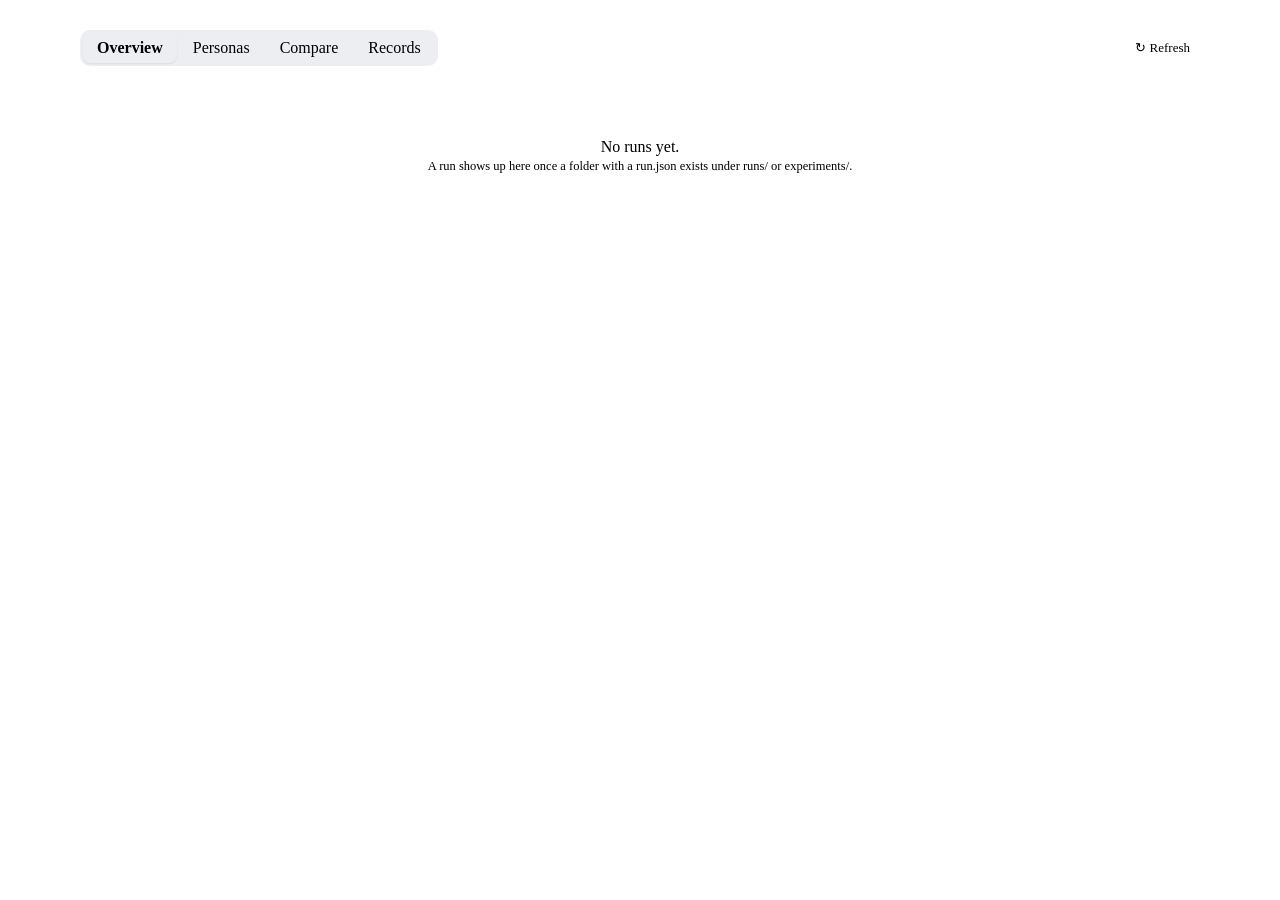
==== commit 77c23193: "tools: translate the viewer into English Every page, the top menu, the server's messages to the page" ====
--- a/code/viewer/index.html
+++ b/code/viewer/index.html
@@ -1,9 +1,9 @@
 <!doctype html>
-<html lang="tr">
+<html lang="en">
 <head>
 <meta charset="utf-8">
 <meta name="viewport" content="width=device-width, initial-scale=1">
-<title>TALP Panorama</title>
+<title>TALP Overview</title>
 <link rel="stylesheet" href="/shell.css">
 <style>
 :root {
@@ -187,11 +187,11 @@
 </head>
 <body>
 <main>
-  <div class="toprow"><div class="seg" id="nav"></div><span class="spacer"></span><button class="ghost" data-act="refresh" title="Dosyaları yeniden oku">↻<span class="t"> Yenile</span></button></div>
-  <div id="body"><div class="loading">Yükleniyor…</div></div>
+  <div class="toprow"><div class="seg" id="nav"></div><span class="spacer"></span><button class="ghost" data-act="refresh" title="Reload the files">↻<span class="t"> Refresh</span></button></div>
+  <div id="body"><div class="loading">Loading…</div></div>
 </main>
 <div id="scrim" data-act="close"></div>
-<aside id="panel" aria-hidden="true"><div class="phead"><button class="x" data-act="close" title="Kapat (Esc)">✕</button></div><div id="pbody"></div></aside>
+<aside id="panel" aria-hidden="true"><div class="phead"><button class="x" data-act="close" title="Close (Esc)">✕</button></div><div id="pbody"></div></aside>
 <script src="/shell.js"></script>
 <script>
 "use strict";
@@ -219,10 +219,10 @@
 
 // key, label, unit, decimals, higher-is-better
 const GOALS = [
-  ["goal_1", "Aktif müşteri", "%", 2, true],
-  ["goal_2", "Mevduat", "%", 2, true],
-  ["goal_3", "App Store puanı", "★", 2, true],
-  ["goal_3b", "CFPB şikayeti / ay", "", 0, false],
+  ["goal_1", "Active customers", "%", 2, true],
+  ["goal_2", "Deposits", "%", 2, true],
+  ["goal_3", "App Store rating", "★", 2, true],
+  ["goal_3b", "CFPB complaints / month", "", 0, false],
 ];
 const DEFAULT_TARGETS = { goal_1: ">= 98", goal_2: ">= 97", goal_3: ">= 4.3", goal_3b: "<= 240" };
 function goalOk(key, v, targets) {
@@ -236,38 +236,38 @@
 const okCls = (o) => o == null ? "" : o ? "ok" : "no";
 
 const PROBE_Q = {
-  "1a": ["Güven", "How much do you trust Cobalt Bank?"],
-  "1b": ["Bana iyi davranır", "\"I can count on Cobalt Bank to treat me right.\""],
-  "2a": ["Kalma niyeti", "How likely are you to keep using Cobalt Bank over the next three months?"],
-  "2b": ["Ayrılmayı düşünme", "\"I am thinking about leaving Cobalt Bank.\"", true],
-  "3a": ["Tavsiye", "How likely are you to recommend Cobalt Bank to a friend or colleague?"],
-  "3b": ["Arkadaşa ne der", "If a friend asked you about Cobalt Bank today, what would you tell them?"],
-  "4a": ["Adillik", "How fairly has Cobalt Bank treated you?"],
-  "4b": ["Haksızlık", "\"Cobalt Bank takes advantage of people like me.\"", true],
+  "1a": ["Trust", "How much do you trust Cobalt Bank?"],
+  "1b": ["Treats me right", "\"I can count on Cobalt Bank to treat me right.\""],
+  "2a": ["Intent to stay", "How likely are you to keep using Cobalt Bank over the next three months?"],
+  "2b": ["Thinking of leaving", "\"I am thinking about leaving Cobalt Bank.\"", true],
+  "3a": ["Recommend", "How likely are you to recommend Cobalt Bank to a friend or colleague?"],
+  "3b": ["What they would tell a friend", "If a friend asked you about Cobalt Bank today, what would you tell them?"],
+  "4a": ["Fairness", "How fairly has Cobalt Bank treated you?"],
+  "4b": ["Takes advantage", "\"Cobalt Bank takes advantage of people like me.\"", true],
 };
-const GROUP_TR = { "everyday customers": "Günlük müşteriler", "paycheck customers": "Maaş müşterileri", "savers with large balances": "Yüksek bakiyeli tasarrufçular", "small business owners with a Cobalt card reader": "Kart okuyuculu küçük işletmeler", "students": "Öğrenciler" };
+const GROUP_TR = { "everyday customers": "Everyday customers", "paycheck customers": "Paycheck customers", "savers with large balances": "Savers with large balances", "small business owners with a Cobalt card reader": "Small businesses with a card reader", "students": "Students" };
 const groupTr = (g) => GROUP_TR[g] || g || "–";
 const STATUSES = ["main bank", "second bank", "dormant", "left"];
-const STATUS_TR = { "main bank": "ana banka", "second bank": "ikinci banka", dormant: "uykuda", left: "ayrıldı" };
+const STATUS_TR = { "main bank": "main bank", "second bank": "second bank", dormant: "dormant", left: "left" };
 const stc = (s) => ({ "main bank": "s-main", "second bank": "s-second", dormant: "s-dormant", left: "s-left" }[s] || "s-none");
-const MONEY_TR = { kept: "parası yerinde", "moved some": "bir kısmını taşıdı", "moved most": "çoğunu taşıdı" };
+const MONEY_TR = { kept: "kept", "moved some": "moved some", "moved most": "moved most" };
 const MONEY_MARK = { kept: "", "moved some": "↓", "moved most": "↓↓" };
-const NEW_TR = { some: "biraz yeni para", "a lot": "çok yeni para" };
-const MOOD_TR = { calm: "sakin", hopeful: "umutlu", relieved: "rahatlamış", worried: "endişeli", frustrated: "bıkkın", angry: "öfkeli" };
-const TYPE_TR = { plan: "Plan · kararlarımızla", nodecision: "Kararsız · iş her zamanki gibi", plan_nosurprises: "Plan · sürprizsiz" };
+const NEW_TR = { some: "some new money", "a lot": "a lot of new money" };
+const MOOD_TR = { calm: "calm", hopeful: "hopeful", relieved: "relieved", worried: "worried", frustrated: "frustrated", angry: "angry" };
+const TYPE_TR = { plan: "Plan · our decisions", nodecision: "No decision · business as usual", plan_nosurprises: "Plan · no surprises" };
 const groupsOf = (personas) => { const g = []; personas.forEach((p) => { if (!g.includes(p.group)) g.push(p.group); }); return g; };
 const gcol = (i) => `var(--g${(i % 5) + 1})`;
 const indexWeekly = (weekly) => { const m = {}; (weekly || []).forEach((r) => { (m[r.persona] ||= {})[r.week] = r; }); return m; };
-const targetText = (t) => t == null ? "–" : typeof t === "string" ? (t === "everyone" ? "herkes" : t) : JSON.stringify(t);
-const shortAction = (a) => String(a.action || "").replace(" during the migration", "").replace(" to other banks", "").replace(", new money only", " (yeni para)") + (a.level && a.level !== "on" ? ` · ${a.level}` : "");
+const targetText = (t) => t == null ? "–" : typeof t === "string" ? (t === "everyone" ? "everyone" : t) : JSON.stringify(t);
+const shortAction = (a) => String(a.action || "").replace(" during the migration", "").replace(" to other banks", "").replace(", new money only", " (new money)") + (a.level && a.level !== "on" ? ` · ${a.level}` : "");
 const whyLines = (w) => (Array.isArray(w) ? w : String(w || "").split("\n")).map((x) => String(x).trim()).filter(Boolean);
 const lastWeekOf = (weekly) => Math.max(0, ...(weekly || []).map((r) => r.week || 0));
 
 // ------------------------------------------------------------ state + routing
-// Hash = what is on screen: #ozet, #personalar/P1/5, #karsilastir/<a>/<b>, #kayitlar/loglar/<call>.
+// Hash = what is on screen: #overview, #personas/P1/5, #compare/<a>/<b>, #records/calls/<call>.
 // Every change uses replaceState: switching or closing never adds browser history.
-const S = { run: null, sec: "ozet", arg: [], data: null, sweep: null, q: "", lf: { persona: "", week: "", failed: false, q: "" }, panelBase: null, width: 0 };
-const SECTIONS = [["ozet", "Özet"], ["personalar", "Personalar"], ["karsilastir", "Karşılaştır"], ["kayitlar", "Kayıtlar"]];
+const S = { run: null, sec: "overview", arg: [], data: null, sweep: null, q: "", lf: { persona: "", week: "", failed: false, q: "" }, panelBase: null, width: 0 };
+const SECTIONS = [["overview", "Overview"], ["personas", "Personas"], ["compare", "Compare"], ["records", "Records"]];
 const VIEWS = {};
 const readHash = () => { const raw = location.hash.replace(/^#\/?/, ""); return raw ? raw.split("/").map((x) => { try { return decodeURIComponent(x); } catch { return x; } }) : []; };
 function setHash(parts) {
@@ -279,13 +279,13 @@
 let renderToken = 0;
 async function render(keepScroll = false) {
   const parts = readHash();
-  S.sec = VIEWS[parts[0]] ? parts[0] : "ozet";
+  S.sec = VIEWS[parts[0]] ? parts[0] : "overview";
   S.arg = parts.slice(1);
   $("#nav").innerHTML = SECTIONS.map(([k, t]) => `<button class="${k === S.sec ? "on" : ""}" data-act="sec" data-sec="${k}">${t}</button>`).join("");
   hidePanel();
   const t = ++renderToken, y = window.scrollY;
   const body = $("#body");
-  const slow = setTimeout(() => { if (t === renderToken) body.innerHTML = `<div class="loading">Yükleniyor…</div>`; }, 160);
+  const slow = setTimeout(() => { if (t === renderToken) body.innerHTML = `<div class="loading">Loading…</div>`; }, 160);
   try {
     let out = await VIEWS[S.sec]();
     if (t !== renderToken) return;
@@ -297,10 +297,10 @@
     if (out[1]) out[1]();
   } catch (e) {
     clearTimeout(slow);
-    if (t === renderToken) body.innerHTML = `<div class="err">Hata: ${esc(e.message)}</div>`;
+    if (t === renderToken) body.innerHTML = `<div class="err">Error: ${esc(e.message)}</div>`;
   }
 }
-const noRun = () => `<div class="card empty">Henüz run yok.<br><span class="small">runs/ veya experiments/ altında run.json içeren bir klasör oluşunca burada görünür.</span></div>`;
+const noRun = () => `<div class="card empty">No runs yet.<br><span class="small">A run shows up here once a folder with a run.json exists under runs/ or experiments/.</span></div>`;
 
 // ------------------------------------------------------------ side panel
 let panelToken = 0;
@@ -337,9 +337,9 @@
 function weekMarkers(announcements, decisions) {
   const m = {};
   const add = (w, label, dec) => { w = +w; if (!(w >= 1 && w <= 10)) return; (m[w] ||= { labels: [], dec: false }).labels.push(label); if (dec) m[w].dec = true; };
-  add(6, "Göç");
+  add(6, "Migration");
   (announcements || []).forEach((a) => add(a.week, annTitle(a)));
-  (decisions || []).forEach((d, i) => add(d.week, `${i + 1}. karar`, true));
+  (decisions || []).forEach((d, i) => add(d.week, `Decision ${i + 1}`, true));
   return m;
 }
 function markerSvg(markers, xs, top, bottom, W) {
@@ -347,7 +347,7 @@
   const maxCh = 22, labels = W >= 560;  // narrow charts: lines only, the chips below name the events
   for (const [w, mk] of Object.entries(markers)) {
     const row = k++ % 2, x = xs(+w), end = +w >= 8;
-    g += `<line class="mark ${mk.dec ? "dec" : ""}" x1="${x}" x2="${x}" y1="${top - 4}" y2="${bottom}"><title>${esc(w)}. hafta: ${esc(mk.labels.join(" · "))}</title></line>`;
+    g += `<line class="mark ${mk.dec ? "dec" : ""}" x1="${x}" x2="${x}" y1="${top - 4}" y2="${bottom}"><title>Week ${esc(w)}: ${esc(mk.labels.join(" · "))}</title></line>`;
     if (!labels) continue;
     const lb = mk.labels.join(" · ");
     g += `<text class="ml ${mk.dec ? "dec" : ""}" x="${x + (end ? -4 : 4)}" y="${10 + row * 12}" text-anchor="${end ? "end" : "start"}">${esc(lb.length > maxCh ? lb.slice(0, maxCh - 1) + "…" : lb)}</text>`;
@@ -359,7 +359,7 @@
   const H = height, L = 44, R = 14, T = markers && W >= 560 ? 32 : 14, B = 24;
   const xs = (w) => L + (w - 1) * (W - L - R) / 9;
   const all = series.flatMap((s) => s.points.map((p) => p[1])).filter((v) => v != null).concat(targets.map((t) => t.v).filter((v) => v != null));
-  if (!series.some((s) => s.points.some((p) => p[1] != null))) return `<div class="muted small" style="padding:30px 0;text-align:center">Haftalık veri yok.</div>`;
+  if (!series.some((s) => s.points.some((p) => p[1] != null))) return `<div class="muted small" style="padding:30px 0;text-align:center">No weekly data.</div>`;
   let yMin = Math.min(...all), yMax = Math.max(...all);
   if (yMax - yMin < 1e-9) { yMin -= 1; yMax += 1; }
   const step = niceStep((yMax - yMin) / 4);
@@ -374,7 +374,7 @@
   for (const s of series) {
     const pts = s.points.filter((p) => p[1] != null);
     g += `<polyline fill="none" stroke="${s.color}" stroke-width="${s.width || 2.25}" stroke-linejoin="round" ${s.dash ? 'stroke-dasharray="6 4"' : ""} points="${pts.map((p) => `${xs(p[0])},${ys(p[1])}`).join(" ")}"/>`;
-    g += pts.map((p) => `<circle cx="${xs(p[0])}" cy="${ys(p[1])}" r="3" fill="${s.color}"><title>${esc(s.name)} · ${p[0]}. hafta: ${fmtNum(p[1], 2)}${unit}</title></circle>`).join("");
+    g += pts.map((p) => `<circle cx="${xs(p[0])}" cy="${ys(p[1])}" r="3" fill="${s.color}"><title>${esc(s.name)} · week ${p[0]}: ${fmtNum(p[1], 2)}${unit}</title></circle>`).join("");
   }
   return `<svg viewBox="0 0 ${W} ${H}" width="100%" role="img">${g}</svg>`;
 }
@@ -390,7 +390,7 @@
   for (let v = 0; v <= max + 1e-9; v += st) g += `<line class="axis" x1="${L}" x2="${W - R}" y1="${ys(v)}" y2="${ys(v)}"/><text x="${L - 6}" y="${ys(v) + 4}" text-anchor="end">${fmtNum(v)}</text>`;
   weeks.forEach((w, i) => {
     let acc = 0; const x = L + i * bw + bw * 0.2;
-    STATUSES.forEach((k, j) => { const v = w[k] || 0; if (!v) return; g += `<rect x="${x}" width="${bw * 0.6}" y="${ys(acc + v)}" height="${Math.max(0, ys(acc) - ys(acc + v) - 1)}" rx="2" fill="${colors[j]}"><title>${i + 1}. hafta · ${STATUS_TR[k]}: ${v}</title></rect>`; acc += v; });
+    STATUSES.forEach((k, j) => { const v = w[k] || 0; if (!v) return; g += `<rect x="${x}" width="${bw * 0.6}" y="${ys(acc + v)}" height="${Math.max(0, ys(acc) - ys(acc + v) - 1)}" rx="2" fill="${colors[j]}"><title>Week ${i + 1} · ${STATUS_TR[k]}: ${v}</title></rect>`; acc += v; });
     g += `<text x="${x + bw * 0.3}" y="${H - 6}" text-anchor="middle">${i + 1}</text>`;
   });
   return legend(STATUSES.map((k, j) => ({ name: STATUS_TR[k], color: colors[j], sq: true }))) + `<svg viewBox="0 0 ${W} ${H}" width="100%" role="img">${g}</svg>`;
@@ -412,56 +412,56 @@
 function annTitle(a) {
   const m = /\*\*(.+?)\*\*/.exec(a.text || "");
   if (m) return m[1].replace(/[.:]$/, "");
-  if (/update/i.test(a.id || "")) return "Güncelleme";
-  return a.title || a.id || "Duyuru";
+  if (/update/i.test(a.id || "")) return "Update";
+  return a.title || a.id || "Announcement";
 }
 function runHead(rj, d, id) {
   const tags = [`<span class="tag acc">${esc(TYPE_TR[rj.type] || rj.type || "?")}</span>`];
-  if (d.fake) tags.push(`<span class="tag warn">sahte model</span>`);
-  if (rj.complete === false) tags.push(`<span class="tag bad">tamamlanmadı · ${esc(rj.completed_weeks ?? "?")} hafta</span>`);
+  if (d.fake) tags.push(`<span class="tag warn">fake model</span>`);
+  if (rj.complete === false) tags.push(`<span class="tag bad">incomplete · ${esc(rj.completed_weeks ?? "?")} weeks</span>`);
   return `<div class="runhead"><h1>${esc(shortId(id))}</h1>${tags.join("")}</div>
-    <div class="meta">seed ${esc(rj.seed)} · ${esc(rj.model || "?")} · ${d.personas.length} persona · sürprizler ${rj.type === "plan_nosurprises" ? "kapalı" : "açık"}</div>`;
+    <div class="meta">seed ${esc(rj.seed)} · ${esc(rj.model || "?")} · ${d.personas.length} personas · surprises ${rj.type === "plan_nosurprises" ? "off" : "on"}</div>`;
 }
 function goalCards(d) {
   const m = d.metrics || {}, wm = (d.weekly_metrics || {}).weeks || [];
   return `<div class="goals">${GOALS.map(([k, label, unit, dd]) => {
     const v = m[k], ok = goalOk(k, v, d.targets);
-    const pill = ok == null ? "" : `<span class="pill ${ok ? "ok" : "no"}">${ok ? "✓ tuttu" : "✗ tutmadı"}</span>`;
+    const pill = ok == null ? "" : `<span class="pill ${ok ? "ok" : "no"}">${ok ? "✓ met" : "✗ missed"}</span>`;
     return `<div class="goal"><div class="top"><span>${label}</span>${pill}</div>
       <div class="val ${okCls(ok)}">${fmtNum(v, dd)}<small>${unit}</small></div>
-      <div class="tgt">hedef ${esc(tgtText(d.targets, k))}</div>
+      <div class="tgt">target ${esc(tgtText(d.targets, k))}</div>
       ${spark(wm.map((w) => [w.week, w[k] ?? null]), tgtNum(d.targets, k), ok)}</div>`;
   }).join("")}</div>`;
 }
 function decCards(decisions, budget) {
-  if (!decisions || !decisions.length) return `<div class="card muted">Karar yok — iş her zamanki gibi.</div>`;
+  if (!decisions || !decisions.length) return `<div class="card muted">No decisions: business as usual.</div>`;
   const b = budget || {};
   const cards = decisions.map((dec, i) => {
     const bd = (b.decisions || [])[i] || {};
     const why = whyLines(dec.why);
-    return `<div class="card dec"><div class="hd"><span class="eyebrow">${i + 1}. karar</span><b>${esc(dec.week)}. hafta</b><span class="spacer"></span><b class="cost">${fmtUsd(bd.total)}</b></div>
+    return `<div class="card dec"><div class="hd"><span class="eyebrow">Decision ${i + 1}</span><b>Week ${esc(dec.week)}</b><span class="spacer"></span><b class="cost">${fmtUsd(bd.total)}</b></div>
       <div class="chips">${(dec.actions || []).map((a) => `<span class="chip">${esc(shortAction(a))}</span>`).join("")}${bd.sms_sends ? `<span class="chip">SMS × ${bd.sms_sends}</span>` : ""}</div>
-      <div class="small muted">Hedef: ${esc(targetText(dec.target))} · ${esc((dec.channels || []).join(", "))}</div>
-      <details style="margin-top:8px"><summary>Mesaj ve gerekçe</summary><div class="msg">${esc(dec.message)}</div><div class="small faint">${(dec.message || "").length} karakter</div>${why.length ? `<ul class="why">${why.map((x) => `<li>${esc(x)}</li>`).join("")}</ul>` : ""}</details></div>`;
+      <div class="small muted">Target: ${esc(targetText(dec.target))} · ${esc((dec.channels || []).join(", "))}</div>
+      <details style="margin-top:8px"><summary>Message and reasoning</summary><div class="msg">${esc(dec.message)}</div><div class="small faint">${(dec.message || "").length} characters</div>${why.length ? `<ul class="why">${why.map((x) => `<li>${esc(x)}</li>`).join("")}</ul>` : ""}</details></div>`;
   }).join("");
   let foot = "";
   if (b.available && b.total != null) {
     const over = b.total > b.limit;
-    foot = `<div class="budget"><span>Toplam <b class="${over ? "no" : ""}" style="color:var(--text)">${fmtUsd(b.total)}</b> / ${fmtUsd(b.limit)} bütçe</span><div class="bbar"><i class="${over ? "over" : ""}" style="width:${Math.min(100, b.total / b.limit * 100).toFixed(1)}%"></i></div></div>`;
-  } else if (b.error) foot = `<div class="small faint" style="margin-top:8px">Bütçe hesaplanamadı: ${esc(b.error)}</div>`;
+    foot = `<div class="budget"><span>Total <b class="${over ? "no" : ""}" style="color:var(--text)">${fmtUsd(b.total)}</b> / ${fmtUsd(b.limit)} budget</span><div class="bbar"><i class="${over ? "over" : ""}" style="width:${Math.min(100, b.total / b.limit * 100).toFixed(1)}%"></i></div></div>`;
+  } else if (b.error) foot = `<div class="small faint" style="margin-top:8px">Budget could not be computed: ${esc(b.error)}</div>`;
   return `<div class="decs">${cards}</div>${foot}`;
 }
 function eventChips(announcements, decisions) {
-  const items = [{ w: 6, html: `<button class="ev" data-act="crisis"><b>6. hf</b>Göç: uygulama 36 saat salt okunur</button>` }];
-  (announcements || []).forEach((a, i) => items.push({ w: +a.week, html: `<button class="ev" data-act="ann" data-i="${i}"><b>${esc(a.week)}. hf</b>${esc(annTitle(a))}</button>` }));
-  (decisions || []).forEach((d, i) => items.push({ w: +d.week, html: `<span class="ev dec"><b>${esc(d.week)}. hf</b>${i + 1}. karar başlar</span>` }));
+  const items = [{ w: 6, html: `<button class="ev" data-act="crisis"><b>Wk 6</b>Migration: app read-only for 36 hours</button>` }];
+  (announcements || []).forEach((a, i) => items.push({ w: +a.week, html: `<button class="ev" data-act="ann" data-i="${i}"><b>Wk ${esc(a.week)}</b>${esc(annTitle(a))}</button>` }));
+  (decisions || []).forEach((d, i) => items.push({ w: +d.week, html: `<span class="ev dec"><b>Wk ${esc(d.week)}</b>Decision ${i + 1} starts</span>` }));
   items.sort((a, b) => a.w - b.w);
   return `<div class="evs">${items.map((x) => x.html).join("")}</div>`;
 }
-const CRISIS_TEXT = `**Bilinen kriz: çekirdek bankacılık göçü.** Cumartesi 12 Aralık 00:00 → Pazar 13 Aralık 12:00 CT. 36 saat boyunca uygulama salt okunur: bakiye görünür; transfer, P2P ve yeni kart yok. Kart ödemeleri çevrimdışı, ödeme başına $100'a kadar çalışır. Geçiş "birkaç saat" uzayabilir; kimse ne kadar olduğunu bilmiyor. Rakipler tarihi biliyor. Çoğu maaş müşterisi Cuma 11 Aralık'ta maaş alıyor.`;
-
-// ------------------------------------------------------------ Özet
-VIEWS.ozet = async () => {
+const CRISIS_TEXT = `**Known crisis: core banking migration.** Saturday Dec 12 00:00 → Sunday Dec 13 12:00 CT. For 36 hours the app is read-only: balances are visible; no transfers, no P2P, no new cards. Card payments work offline, up to $100 per payment. The switch may overrun by "some hours"; nobody knows how many. Rivals know the date. Many paycheck customers are paid on Friday Dec 11.`;
+
+// ------------------------------------------------------------ Overview
+VIEWS.overview = async () => {
   if (!S.run) return noRun();
   const d = await runApi(S.run);
   S.data = d;
@@ -470,25 +470,25 @@
   const pts = (k) => (wm.weeks || []).map((w) => [w.week, w[k] ?? null]);
   const markers = weekMarkers(d.announcements, rj.decisions);
   const cA = cssVar("--accent"), cD = cssVar("--g3");
-  const series = [{ name: "Aktif müşteri %", color: cA, points: pts("goal_1") }, { name: "Mevduat %", color: cD, points: pts("goal_2") }];
+  const series = [{ name: "Active customers %", color: cA, points: pts("goal_1") }, { name: "Deposits %", color: cD, points: pts("goal_2") }];
   return `${runHead(rj, d, S.run)}
-    <div class="sec">Yönetim kurulu hedefleri <span class="hint">10 Ocak değerleri · çizgi haftalık seyir</span></div>
+    <div class="sec">Board goals <span class="hint">Jan 10 values · line shows the weekly trend</span></div>
     ${goalCards(d)}
-    <div class="sec">Kararlarımız</div>
+    <div class="sec">Our decisions</div>
     ${decCards(rj.decisions, d.budget)}
-    <div class="sec">Hafta hafta <span class="hint">2 Kasım = 100</span></div>
-    <div class="stack"><div class="card">${legend(series)}${wm.available === false ? `<div class="note">Haftalık metrik hesaplanamadı: ${esc(wm.error)}</div>` : ""}
-      ${lineChart({ series, unit: "%", markers, targets: [{ v: tgtNum(d.targets, "goal_1"), color: cA, label: `aktif hedefi ${tgtNum(d.targets, "goal_1")}` }, { v: tgtNum(d.targets, "goal_2"), color: cD, label: `mevduat hedefi ${tgtNum(d.targets, "goal_2")}` }] })}
+    <div class="sec">Week by week <span class="hint">Nov 2 = 100</span></div>
+    <div class="stack"><div class="card">${legend(series)}${wm.available === false ? `<div class="note">Weekly metrics could not be computed: ${esc(wm.error)}</div>` : ""}
+      ${lineChart({ series, unit: "%", markers, targets: [{ v: tgtNum(d.targets, "goal_1"), color: cA, label: `active target ${tgtNum(d.targets, "goal_1")}` }, { v: tgtNum(d.targets, "goal_2"), color: cD, label: `deposits target ${tgtNum(d.targets, "goal_2")}` }] })}
       ${eventChips(d.announcements, rj.decisions)}</div>
-      <div class="card"><div class="small" style="font-weight:600;margin-bottom:6px">Personalar bankayı nasıl kullanıyor <span class="faint" style="font-weight:400">· kişi sayısı</span></div>${statusBars(d.weekly)}</div></div>`;
+      <div class="card"><div class="small" style="font-weight:600;margin-bottom:6px">How personas use the bank <span class="faint" style="font-weight:400">· number of personas</span></div>${statusBars(d.weekly)}</div></div>`;
 };
 
-// ------------------------------------------------------------ Personalar
-VIEWS.personalar = async () => {
+// ------------------------------------------------------------ Personas
+VIEWS.personas = async () => {
   if (!S.run) return noRun();
   const d = await runApi(S.run);
   S.data = d;
-  if (!d.personas.length) return `<div class="card empty">Bu run'da persona yok.</div>`;
+  if (!d.personas.length) return `<div class="card empty">No personas in this run.</div>`;
   const groups = groupsOf(d.personas), W = indexWeekly(d.weekly);
   const mk = weekMarkers(d.announcements, (d.run || {}).decisions);
   let rows = "";
@@ -500,17 +500,17 @@
       rows += `<tr class="pr" data-g="${gi}" data-s="${esc(hay)}"><td class="pname"><button class="plink" data-act="persona" data-pid="${esc(p.id)}"><span class="nm">${esc(p.name || p.id)}</span> <span class="faint small">${esc(p.id)}</span></button></td>`;
       for (let w = 1; w <= 10; w++) {
         const r = (W[p.id] || {})[w];
-        const tip = r ? `${p.name || p.id} · ${w}. hafta: ${STATUS_TR[r.status] || r.status}, ${MONEY_TR[r.money] || r.money}${r.complaint && r.complaint !== "none" ? ", şikayet: " + r.complaint : ""}${r.mood ? ", " + (MOOD_TR[r.mood] || r.mood) : ""}` : "kayıt yok";
+        const tip = r ? `${p.name || p.id} · week ${w}: ${STATUS_TR[r.status] || r.status}, ${MONEY_TR[r.money] || r.money}${r.complaint && r.complaint !== "none" ? ", complaint: " + r.complaint : ""}${r.mood ? ", " + (MOOD_TR[r.mood] || r.mood) : ""}` : "no record";
         rows += `<td><button class="cell ${r ? stc(r.status) : "s-none"}" data-act="persona" data-pid="${esc(p.id)}" data-w="${w}" title="${esc(tip)}">${r ? (MONEY_MARK[r.money] || "") + (r.complaint === "cfpb" ? "!" : "") : ""}</button></td>`;
       }
       rows += `</tr>`;
     }
   });
-  const html = `<div class="toolbar"><input type="search" id="pq" placeholder="Persona ara: ad, meslek, şehir…" value="${esc(S.q)}">
+  const html = `<div class="toolbar"><input type="search" id="pq" placeholder="Search personas: name, job, city…" value="${esc(S.q)}">
       <span class="spacer"></span>
-      <div class="legend" style="margin:0">${STATUSES.map((s) => `<span><i class="sq ${stc(s)}"></i>${STATUS_TR[s]}</span>`).join("")}<span>↓ / ↓↓ para taşıdı · ! CFPB</span></div></div>
+      <div class="legend" style="margin:0">${STATUSES.map((s) => `<span><i class="sq ${stc(s)}"></i>${STATUS_TR[s]}</span>`).join("")}<span>↓ / ↓↓ moved money · ! CFPB</span></div></div>
     <div class="tw" style="display:inline-block"><table class="pg"><thead><tr><th class="pname">Persona</th>${Array.from({ length: 10 }, (_, i) => { const w = i + 1, m = mk[w]; return `<th class="${m ? "ev" : ""}" ${m ? `title="${esc(m.labels.join(" · "))}"` : ""}>${w}</th>`; }).join("")}</tr></thead><tbody>${rows}</tbody></table></div>
-    <div class="small faint" style="margin-top:10px">Satıra ya da hücreye tıkla: personanın hikâyesi, check-in puanları ve modelin cevabı yan panelde açılır. Noktalı hafta = olay ya da karar.</div>`;
+    <div class="small faint" style="margin-top:10px">Click a row or cell to open the persona's story, check-in scores and the model's answer in the side panel. Dotted week = event or decision.</div>`;
   return [html, () => { filterPersonas(S.q); if (S.arg[0]) openPersona(S.run, S.arg[0], +S.arg[1] || null, true); }];
 };
 function filterPersonas(q) {
@@ -521,7 +521,7 @@
 }
 
 async function openPersona(runId, pid, week, inHash) {
-  const t = showPanel(`<div class="loading">Yükleniyor…</div>`, inHash ? ["personalar", pid, week || ""] : null, inHash ? ["personalar"] : null);
+  const t = showPanel(`<div class="loading">Loading…</div>`, inHash ? ["personas", pid, week || ""] : null, inHash ? ["personas"] : null);
   try {
     const d = await runApi(runId);
     if (!fillPanel(t, personaHtml(d, runId, pid, week))) return;
@@ -531,74 +531,74 @@
 }
 function personaHtml(d, runId, pid, week) {
   const p = d.personas.find((x) => x.id === pid);
-  if (!p) return `<div class="err">Bu run'da persona yok: ${esc(pid)}</div>`;
+  if (!p) return `<div class="err">Persona not in this run: ${esc(pid)}</div>`;
   const gi = groupsOf(d.personas).indexOf(p.group);
   const Wk = indexWeekly(d.weekly)[pid] || {};
   const M = Object.fromEntries((d.messages || []).map((m) => [m.id, m]));
   const nm = (x) => (d.personas.find((q) => q.id === x) || {}).name || x;
-  const sub = [p.age != null ? `${p.age} yaş` : "", p.occupation, [p.city, p.state].filter(Boolean).join(", ")].filter(Boolean).join(" · ");
+  const sub = [p.age != null ? `age ${p.age}` : "", p.occupation, [p.city, p.state].filter(Boolean).join(", ")].filter(Boolean).join(" · ");
   const fact = (k, v) => v == null || v === "–" ? "" : `<div><div class="k">${k}</div><div class="v">${v}</div></div>`;
   let h = `<div class="small muted"><span class="dot" style="background:${gcol(gi)}"></span>${esc(groupTr(p.group))} · ${esc(pid)}${runId !== S.run ? ` · ${esc(shortId(runId))}` : ""}</div>
     <h2>${esc(p.name || pid)}</h2><div class="muted small">${esc(sub)}</div>
-    <div class="pfacts">${fact("Temsil ettiği", p.weight_customers != null ? fmtNum(p.weight_customers) + " müşteri" : null)}${fact("Mevduat payı", p.weight_deposits_usd != null ? fmtUsd(p.weight_deposits_usd) : null)}${fact("Bakiye", p.balance_usd != null ? fmtUsd(p.balance_usd) : null)}${fact("2 Kasım", p.cobalt_role ? esc(STATUS_TR[p.cobalt_role] || p.cobalt_role) : null)}</div>
+    <div class="pfacts">${fact("Represents", p.weight_customers != null ? fmtNum(p.weight_customers) + " customers" : null)}${fact("Deposit share", p.weight_deposits_usd != null ? fmtUsd(p.weight_deposits_usd) : null)}${fact("Balance", p.balance_usd != null ? fmtUsd(p.balance_usd) : null)}${fact("Nov 2", p.cobalt_role ? esc(STATUS_TR[p.cobalt_role] || p.cobalt_role) : null)}</div>
     ${p.narrative ? `<p class="narr">${esc(p.narrative)}</p>` : ""}${p.voice ? `<p class="quote">“${esc(p.voice)}”</p>` : ""}`;
   // check-in probe
   const probe = (d.probe || []).filter((r) => r.persona === pid);
   if (probe.length) {
     const pv = (when, q) => { const r = probe.find((x) => x.when === when && x.question === q); return r ? r.score : null; };
-    h += `<h3>Check-in · başlangıç → bitiş</h3><table class="probe"><tbody>${Object.entries(PROBE_Q).map(([q, [lbl, txt, rev]]) => {
+    h += `<h3>Check-in · start → end</h3><table class="probe"><tbody>${Object.entries(PROBE_Q).map(([q, [lbl, txt, rev]]) => {
       const a = pv("start", q), b = pv("end", q), dl = a != null && b != null ? b - a : null;
       const cls = dl == null || dl === 0 ? "faint" : (dl > 0) !== !!rev ? "ok" : "no";
-      return `<tr><td class="small" title="${esc(txt)}">${esc(lbl)}${rev ? ` <span class="faint">(ters)</span>` : ""}</td><td class="num">${a ?? "–"} → <b>${b ?? "–"}</b></td><td class="num ${cls}" style="width:40px">${dl == null || dl === 0 ? "·" : (dl > 0 ? "+" : "") + dl}</td></tr>`;
-    }).join("")}</tbody></table><div class="small faint" style="margin-top:4px">1–5 puan. Ters sorularda yüksek puan kötü.</div>`;
+      return `<tr><td class="small" title="${esc(txt)}">${esc(lbl)}${rev ? ` <span class="faint">(reversed)</span>` : ""}</td><td class="num">${a ?? "–"} → <b>${b ?? "–"}</b></td><td class="num ${cls}" style="width:40px">${dl == null || dl === 0 ? "·" : (dl > 0 ? "+" : "") + dl}</td></tr>`;
+    }).join("")}</tbody></table><div class="small faint" style="margin-top:4px">Scores 1–5. On reversed questions a high score is bad.</div>`;
   }
   // week by week
-  h += `<h3>Hafta hafta</h3>`;
+  h += `<h3>Week by week</h3>`;
   for (let w = 1; w <= 10; w++) {
     const r = Wk[w];
-    if (!r) { h += `<div class="wk" id="wk-${w}"><div class="n">${w}</div><div class="faint small">kayıt yok</div></div>`; continue; }
+    if (!r) { h += `<div class="wk" id="wk-${w}"><div class="n">${w}</div><div class="faint small">no record</div></div>`; continue; }
     const sent = (d.messages || []).filter((m) => m.author === pid && m.week === w);
     const heard = (r.received_messages || []).map((i) => M[i]).filter(Boolean);
     const ids = [r.round_2_call, r.round_1_call || r.call].filter(Boolean);
     const bits = [`<span class="st ${stc(r.status)}">${esc(STATUS_TR[r.status] || r.status)}</span>`, `<span class="muted">${esc(MONEY_TR[r.money] || r.money || "")}</span>`];
     if (r.new_money && r.new_money !== "none") bits.push(`<span class="tag good">${esc(NEW_TR[r.new_money] || r.new_money)}</span>`);
-    if (r.mood) bits.push(`<span class="tag">${esc(MOOD_TR[r.mood] || r.mood)}${Number.isInteger(r.trust) ? ` · güven ${r.trust}/5` : ""}</span>`);
-    if (r.complaint && r.complaint !== "none") bits.push(`<span class="tag bad">şikayet: ${esc(r.complaint)}</span>`);
+    if (r.mood) bits.push(`<span class="tag">${esc(MOOD_TR[r.mood] || r.mood)}${Number.isInteger(r.trust) ? ` · trust ${r.trust}/5` : ""}</span>`);
+    if (r.complaint && r.complaint !== "none") bits.push(`<span class="tag bad">complaint: ${esc(r.complaint)}</span>`);
     if (r.app_rating) bits.push(`<span class="tag">${esc(r.app_rating)}★</span>`);
     h += `<div class="wk ${w === week ? "focus" : ""}" id="wk-${w}"><div class="n">${w}</div><div>
       <div class="top">${bits.join("")}</div>
       <p>${esc(r.reason)}</p>
       ${heard.map((m) => `<div class="said">← <b>${esc(nm(m.author))}</b>: ${esc(m.text)}</div>`).join("")}
       ${sent.map((m) => `<div class="said">→ <b>${m.target ? esc(nm(m.target)) : esc(m.channel)}</b>: ${esc(m.text)}</div>`).join("")}
-      ${ids.length ? `<button class="linkbtn" data-act="call" data-run="${esc(runId)}" data-ids="${esc(ids.join(","))}">Modelin cevabını göster</button><div class="callbox"></div>` : ""}
+      ${ids.length ? `<button class="linkbtn" data-act="call" data-run="${esc(runId)}" data-ids="${esc(ids.join(","))}">Show model answer</button><div class="callbox"></div>` : ""}
     </div></div>`;
   }
   const skip = new Set(["id", "name", "group", "narrative", "voice"]);
   const other = Object.entries(p).filter(([k]) => !skip.has(k));
-  h += `<details style="margin-top:22px"><summary>Tüm profil alanları (${other.length})</summary><div class="kv" style="margin-top:10px">${other.map(([k, v]) => `<div>${esc(k.replace(/_/g, " "))}</div><div>${esc(typeof v === "object" && v !== null ? JSON.stringify(v) : v)}</div>`).join("")}</div></details>
-    <div class="small faint" style="margin-top:14px">Canlı soru: <span class="mono">python3 code/scripts/interview.py --run ${esc(runId)} --persona ${esc(pid)} "soru"</span></div>`;
+  h += `<details style="margin-top:22px"><summary>All profile fields (${other.length})</summary><div class="kv" style="margin-top:10px">${other.map(([k, v]) => `<div>${esc(k.replace(/_/g, " "))}</div><div>${esc(typeof v === "object" && v !== null ? JSON.stringify(v) : v)}</div>`).join("")}</div></details>
+    <div style="margin-top:14px"><a href="/interview.html?run=${enc(runId)}#${enc(pid)}">Talk to this persona →</a></div>`;
   return h;
 }
 function callHtml(c, title) {
   const fails = c.failed_attempts || [];
-  return `<div class="callh">${esc(title)} <span class="faint mono" style="font-weight:400">${esc(c.model)} · deneme ${esc(c.attempt ?? 1)}</span></div>
-    ${fails.length ? `<div class="note small">Önceki geçersiz denemeler: ${fails.map((f) => `${esc(f.attempt)}. ${esc(f.error_type)}`).join(", ")}</div>` : ""}
+  return `<div class="callh">${esc(title)} <span class="faint mono" style="font-weight:400">${esc(c.model)} · attempt ${esc(c.attempt ?? 1)}</span></div>
+    ${fails.length ? `<div class="note small">Earlier invalid attempts: ${fails.map((f) => `${esc(f.attempt)}. ${esc(f.error_type)}`).join(", ")}</div>` : ""}
     <pre>${esc(c.response)}</pre>
-    <details><summary>Gönderilen prompt (${fmtNum((c.prompt || "").length)} karakter)</summary><pre>${esc(c.prompt)}</pre></details>`;
+    <details><summary>Prompt sent (${fmtNum((c.prompt || "").length)} characters)</summary><pre>${esc(c.prompt)}</pre></details>`;
 }
 async function toggleCall(btn) {
   const box = btn.nextElementSibling;
-  if (box.innerHTML) { box.innerHTML = ""; btn.textContent = "Modelin cevabını göster"; return; }
-  btn.textContent = "Gizle";
-  box.innerHTML = `<div class="faint small">Yükleniyor…</div>`;
+  if (box.innerHTML) { box.innerHTML = ""; btn.textContent = "Show model answer"; return; }
+  btn.textContent = "Hide";
+  box.innerHTML = `<div class="faint small">Loading…</div>`;
   const ids = btn.dataset.ids.split(",");
   try {
     const cs = await Promise.all(ids.map((id) => api(`/api/call?run=${enc(btn.dataset.run)}&id=${enc(id)}`)));
-    box.innerHTML = cs.map((c, i) => callHtml(c, ids.length > 1 ? (i === 0 ? "2. tur (son karar)" : "1. tur") : "Model cevabı")).join("");
+    box.innerHTML = cs.map((c, i) => callHtml(c, ids.length > 1 ? (i === 0 ? "Round 2 (final decision)" : "Round 1") : "Model answer")).join("");
   } catch (e) { box.innerHTML = `<div class="err small">${esc(e.message)}</div>`; }
 }
 
-// ------------------------------------------------------------ Karşılaştır
+// ------------------------------------------------------------ Compare
 function defaultPair() {
   const runs = (window.TALP && TALP.runs) || [];
   const has = (id) => runs.some((r) => r.id === id);
@@ -620,29 +620,29 @@
 function fmtDelta(k, v) {
   if (v == null) return "–";
   const d = k === "goal_3b" ? 0 : 2;
-  return (v > 0 ? "+" : v < 0 ? "−" : "±") + fmtNum(Math.abs(v), d) + (k === "goal_1" || k === "goal_2" ? " puan" : "");
-}
-VIEWS.karsilastir = async () => {
+  return (v > 0 ? "+" : v < 0 ? "−" : "±") + fmtNum(Math.abs(v), d) + (k === "goal_1" || k === "goal_2" ? " pts" : "");
+}
+VIEWS.compare = async () => {
   const runs = (window.TALP && TALP.runs) || [];
   if (!runs.length) return noRun();
   let [a, b] = S.arg.length >= 2 ? S.arg : defaultPair();
-  const opts = (sel) => `<option value="">— seç —</option>` + runs.map((r) => `<option value="${esc(r.id)}" ${r.id === sel ? "selected" : ""}>${esc(shortId(r.id))}${r.type ? " · " + esc(r.type) : ""}</option>`).join("");
+  const opts = (sel) => `<option value="">— select —</option>` + runs.map((r) => `<option value="${esc(r.id)}" ${r.id === sel ? "selected" : ""}>${esc(shortId(r.id))}${r.type ? " · " + esc(r.type) : ""}</option>`).join("");
   const pick = `<div class="toolbar"><label class="small muted">A <select data-cmp="a" style="max-width:300px">${opts(a)}</select></label><span class="faint">vs</span><label class="small muted">B <select data-cmp="b" style="max-width:300px">${opts(b)}</select></label></div>`;
-  const sweepHtml = await sweepBlock().catch((e) => `<div class="err small">Sweep okunamadı: ${esc(e.message)}</div>`);
-  if (!a || !b) return pick + `<div class="card empty">Karşılaştırmak için iki run seç.</div>` + sweepHtml;
+  const sweepHtml = await sweepBlock().catch((e) => `<div class="err small">Could not read sweep: ${esc(e.message)}</div>`);
+  if (!a || !b) return pick + `<div class="card empty">Select two runs to compare.</div>` + sweepHtml;
   const [A, B] = await Promise.all([runApi(a), runApi(b)]);
   const ma = A.metrics || {}, mb = B.metrics || {};
   const rowsG = GOALS.map(([k, lbl, unit, dd, up]) => {
     const x = ma[k], y = mb[k], dl = x != null && y != null ? x - y : null;
     const better = dl == null || Math.abs(dl) < 1e-9 ? "faint" : (dl > 0) === up ? "ok" : "no";
-    return `<tr><td>${lbl}<div class="small faint">hedef ${esc(tgtText(A.targets, k))}</div></td><td class="num ${okCls(goalOk(k, x, A.targets))}">${fmtNum(x, dd)}${unit}</td><td class="num ${okCls(goalOk(k, y, B.targets))}">${fmtNum(y, dd)}${unit}</td><td class="num ${better}"><b>${fmtDelta(k, dl)}</b></td></tr>`;
+    return `<tr><td>${lbl}<div class="small faint">target ${esc(tgtText(A.targets, k))}</div></td><td class="num ${okCls(goalOk(k, x, A.targets))}">${fmtNum(x, dd)}${unit}</td><td class="num ${okCls(goalOk(k, y, B.targets))}">${fmtNum(y, dd)}${unit}</td><td class="num ${better}"><b>${fmtDelta(k, dl)}</b></td></tr>`;
   }).join("");
   const ser = (D, k) => ((D.weekly_metrics || {}).weeks || []).map((w) => [w.week, w[k] ?? null]);
   const cA = cssVar("--accent"), cB = cssVar("--g3");
   const nA = "A · " + shortId(a), nB = "B · " + shortId(b);
   const markers = weekMarkers(A.announcements, (A.run || {}).decisions);
   const chart = (k, title) => `<div class="card"><div class="small" style="font-weight:600;margin-bottom:6px">${title}</div>${legend([{ name: nA, color: cA }, { name: nB, color: cB, dash: true }])}
-    ${lineChart({ series: [{ name: nA, color: cA, points: ser(A, k) }, { name: nB, color: cB, dash: true, points: ser(B, k) }], unit: "%", markers, height: 230, targets: [{ v: tgtNum(A.targets, k), color: cssVar("--faint"), label: `hedef ${tgtNum(A.targets, k)}` }] })}</div>`;
+    ${lineChart({ series: [{ name: nA, color: cA, points: ser(A, k) }, { name: nB, color: cB, dash: true, points: ser(B, k) }], unit: "%", markers, height: 230, targets: [{ v: tgtNum(A.targets, k), color: cssVar("--faint"), label: `target ${tgtNum(A.targets, k)}` }] })}</div>`;
   // personas that end the run differently
   const WA = indexWeekly(A.weekly), WB = indexWeekly(B.weekly), la = lastWeekOf(A.weekly), lb = lastWeekOf(B.weekly);
   const common = A.personas.filter((p) => B.personas.some((q) => q.id === p.id));
@@ -653,16 +653,16 @@
   const lab = (r) => r ? `<span class="st ${stc(r.status)}">${esc(STATUS_TR[r.status] || r.status)}</span> <span class="muted small">${esc(MONEY_TR[r.money] || r.money)}</span>` : `<span class="faint">–</span>`;
   const costA = (A.budget || {}).total, costB = (B.budget || {}).total;
   return `${pick}
-    <div class="sec">Hedefler <span class="hint">A − B · yeşil = A daha iyi</span></div>
-    <div class="tw"><table><thead><tr><th>Hedef</th><th class="num">A</th><th class="num">B</th><th class="num">Fark</th></tr></thead><tbody>${rowsG}
-      <tr><td>Karar maliyeti</td><td class="num">${(A.run.decisions || []).length ? fmtUsd(costA) : "karar yok"}</td><td class="num">${(B.run.decisions || []).length ? fmtUsd(costB) : "karar yok"}</td><td></td></tr></tbody></table></div>
-    <div class="sec">Hafta hafta</div>
-    <div class="stack">${chart("goal_1", "Aktif müşteri %")}${chart("goal_2", "Mevduat %")}</div>
-    <div class="sec">Son haftada farklı olan personalar <span class="hint">${diffs.length} / ${common.length}</span></div>
-    ${!common.length ? `<div class="card muted small">İki run farklı persona setleri kullanıyor; persona bazında karşılaştırılamaz.</div>` : diffs.length ? `<div class="tw"><table><thead><tr><th>Persona</th><th>A</th><th>B</th></tr></thead><tbody>${diffs.map((r) => `<tr class="click" data-act="persona" data-run="${esc(a)}" data-pid="${esc(r.p.id)}"><td><b>${esc(r.p.name || r.p.id)}</b> <span class="faint small">${esc(r.p.id)}</span></td><td>${lab(r.x)}</td><td>${lab(r.y)}</td></tr>`).join("")}</tbody></table></div>` : `<div class="card muted small">Son haftada bütün personalar iki run'da aynı yerde.</div>`}
+    <div class="sec">Goals <span class="hint">A − B · green = A is better</span></div>
+    <div class="tw"><table><thead><tr><th>Goal</th><th class="num">A</th><th class="num">B</th><th class="num">Difference</th></tr></thead><tbody>${rowsG}
+      <tr><td>Decision cost</td><td class="num">${(A.run.decisions || []).length ? fmtUsd(costA) : "no decisions"}</td><td class="num">${(B.run.decisions || []).length ? fmtUsd(costB) : "no decisions"}</td><td></td></tr></tbody></table></div>
+    <div class="sec">Week by week</div>
+    <div class="stack">${chart("goal_1", "Active customers %")}${chart("goal_2", "Deposits %")}</div>
+    <div class="sec">Personas that differ in the last week <span class="hint">${diffs.length} / ${common.length}</span></div>
+    ${!common.length ? `<div class="card muted small">The two runs use different persona sets; they cannot be compared persona by persona.</div>` : diffs.length ? `<div class="tw"><table><thead><tr><th>Persona</th><th>A</th><th>B</th></tr></thead><tbody>${diffs.map((r) => `<tr class="click" data-act="persona" data-run="${esc(a)}" data-pid="${esc(r.p.id)}"><td><b>${esc(r.p.name || r.p.id)}</b> <span class="faint small">${esc(r.p.id)}</span></td><td>${lab(r.x)}</td><td>${lab(r.y)}</td></tr>`).join("")}</tbody></table></div>` : `<div class="card muted small">In the last week every persona is in the same place in both runs.</div>`}
     ${sweepHtml}`;
 };
-function ticks(met) { return GOALS.map(([k, l]) => met[k] == null ? `<span class="faint" title="${l}">·</span>` : met[k] ? `<span class="ok" title="${l}: tuttu">✓</span>` : `<span class="no" title="${l}: tutmadı">✗</span>`).join(""); }
+function ticks(met) { return GOALS.map(([k, l]) => met[k] == null ? `<span class="faint" title="${l}">·</span>` : met[k] ? `<span class="ok" title="${l}: met">✓</span>` : `<span class="no" title="${l}: missed">✗</span>`).join(""); }
 async function sweepBlock() {
   const L = await api("/api/sweeps");
   if (!L.sweeps.length) return "";
@@ -672,42 +672,42 @@
   const recV = rec && SW.variants.find((v) => v.variant === rec.variant);
   const picker = L.sweeps.length > 1 ? `<select data-sweep style="max-width:240px">${L.sweeps.map((s) => `<option value="${esc(s.name)}" ${s.name === name ? "selected" : ""}>${esc(s.name)}</option>`).join("")}</select>` : `<span class="hint">${esc(name)}</span>`;
   const notes = [];
-  if (rec && rec.no_gain) notes.push("Karar vermek kararsız kalmaktan daha iyi görünmüyor.");
-  if (rec && rec.equivalent.length > 1) notes.push(`${rec.equivalent.length} plan seed gürültüsü (${fmtNum(rec.noise, 1)} puan) içinde eşdeğer; ucuz olan öneriliyor.`);
-  if (rec && rec.single_seed) notes.push("Tek seed'li varyant var, temkinli oku.");
+  if (rec && rec.no_gain) notes.push("Making decisions does not look better than making none.");
+  if (rec && rec.equivalent.length > 1) notes.push(`${rec.equivalent.length} plans are equivalent within seed noise (${fmtNum(rec.noise, 1)} pts); the cheapest is recommended.`);
+  if (rec && rec.single_seed) notes.push("Some variants have a single seed; read with care.");
   const rows = SW.variants.map((v) => `<tr class="click ${recV && v.variant === recV.variant ? "hl" : ""}" data-act="variant" data-v="${esc(v.variant)}">
     <td class="num faint">${v.rank ?? ""}</td>
-    <td><b>${esc(v.label)}</b>${recV && v.variant === recV.variant ? ` <span class="tag acc">öneri</span>` : ""}${v.baseline ? ` <span class="tag">baz</span>` : ""}<div class="small faint">${v.decisions.length ? v.decisions.map((x) => `${esc(x.week)}. hf`).join(" · ") : "karar yok"} · ${v.seeds.length} seed</div></td>
+    <td><b>${esc(v.label)}</b>${recV && v.variant === recV.variant ? ` <span class="tag acc">recommended</span>` : ""}${v.baseline ? ` <span class="tag">baseline</span>` : ""}<div class="small faint">${v.decisions.length ? v.decisions.map((x) => `wk ${esc(x.week)}`).join(" · ") : "no decisions"} · ${v.seeds.length} seed</div></td>
     <td style="letter-spacing:2px;white-space:nowrap">${ticks(v.met || {})}</td>
     <td class="num">${v.baseline ? "–" : fmtUsd(v.cost)}</td>
     <td class="num ${okCls((v.met || {}).goal_1)}">${fmtNum((v.goals.goal_1 || {}).mean, 1)}</td>
     <td class="num ${okCls((v.met || {}).goal_2)}">${fmtNum((v.goals.goal_2 || {}).mean, 1)}</td>
     <td class="num"><b>${fmtNum(v.gap_total, 1)}</b></td></tr>`).join("");
   S.sweepData = SW;
-  return `<div class="sec">Plan taraması ${picker}</div>
-    ${recV ? `<div class="card" style="margin-bottom:12px"><span class="eyebrow">Öneri</span> <b>${esc(recV.label)}</b> <span class="muted">· ${recV.met_count}/4 hedef · ${fmtUsd(recV.cost)}</span>${notes.length ? `<div class="small muted" style="margin-top:4px">${notes.map(esc).join(" ")}</div>` : ""}</div>` : ""}
-    <div class="tw"><table><thead><tr><th></th><th>Plan</th><th>Hedefler</th><th class="num">Maliyet</th><th class="num">Aktif %</th><th class="num">Mevduat %</th><th class="num" title="Hedeflere toplam uzaklık, 0 = hepsi tuttu">Açık</th></tr></thead><tbody>${rows}</tbody></table></div>
-    <div class="small faint" style="margin-top:8px">Seed ortalaması. Sıralama: önce tutan hedef sayısı, sonra toplam açık, sonra maliyet. Satıra tıkla: kararlar ve run'lar.</div>`;
+  return `<div class="sec">Plan sweep ${picker}</div>
+    ${recV ? `<div class="card" style="margin-bottom:12px"><span class="eyebrow">Recommendation</span> <b>${esc(recV.label)}</b> <span class="muted">· ${recV.met_count}/4 goals · ${fmtUsd(recV.cost)}</span>${notes.length ? `<div class="small muted" style="margin-top:4px">${notes.map(esc).join(" ")}</div>` : ""}</div>` : ""}
+    <div class="tw"><table><thead><tr><th></th><th>Plan</th><th>Goals</th><th class="num">Cost</th><th class="num">Active %</th><th class="num">Deposits %</th><th class="num" title="Total distance to the goals, 0 = all met">Gap</th></tr></thead><tbody>${rows}</tbody></table></div>
+    <div class="small faint" style="margin-top:8px">Mean over seeds. Ranked by goals met, then total gap, then cost. Click a row for its decisions and runs.</div>`;
 }
 function variantPanel(vname) {
   const SW = S.sweepData; if (!SW) return;
   const v = SW.variants.find((x) => x.variant === vname); if (!v) return;
-  showPanel(`<div class="small muted">Plan taraması · ${esc(SW.name)}</div><h2>${esc(v.label)}</h2>
-    <div class="muted small">${v.met_count}/4 hedef · açık ${fmtNum(v.gap_total, 1)} puan · ${v.baseline ? "kararsız baz" : fmtUsd(v.cost)}</div>
-    <h3>Hedefler (seed ortalaması, min–maks)</h3>
+  showPanel(`<div class="small muted">Plan sweep · ${esc(SW.name)}</div><h2>${esc(v.label)}</h2>
+    <div class="muted small">${v.met_count}/4 goals · gap ${fmtNum(v.gap_total, 1)} pts · ${v.baseline ? "no-decision baseline" : fmtUsd(v.cost)}</div>
+    <h3>Goals (mean over seeds, min–max)</h3>
     <table class="probe"><tbody>${GOALS.map(([k, l, u, dd]) => { const g = v.goals[k] || {}; return `<tr><td>${l}</td><td class="num ${okCls((v.met || {})[k])}"><b>${fmtNum(g.mean, dd)}${u}</b></td><td class="num faint">${g.n > 1 ? `${fmtNum(g.min, dd)}–${fmtNum(g.max, dd)}` : ""}</td></tr>`; }).join("")}</tbody></table>
-    <h3>Kararlar</h3>${decCards(v.decisions, null)}
-    <h3>Run'lar</h3><div class="evs">${Object.entries(v.runs).map(([s, id]) => `<button class="ev" data-act="setrun" data-id="${esc(id)}">seed ${esc(s)} → Özet'te aç</button>`).join("")}</div>`);
-}
-
-// ------------------------------------------------------------ Kayıtlar (logs, docs, files)
-const SUBS = [["loglar", "LLM çağrıları"], ["belgeler", "Belgeler"], ["dosyalar", "Run dosyaları"]];
-VIEWS.kayitlar = async () => {
-  const sub = SUBS.some(([k]) => k === S.arg[0]) ? S.arg[0] : "loglar";
+    <h3>Decisions</h3>${decCards(v.decisions, null)}
+    <h3>Runs</h3><div class="evs">${Object.entries(v.runs).map(([s, id]) => `<button class="ev" data-act="setrun" data-id="${esc(id)}">seed ${esc(s)} → open in Overview</button>`).join("")}</div>`);
+}
+
+// ------------------------------------------------------------ Records (logs, docs, files)
+const SUBS = [["calls", "LLM calls"], ["docs", "Documents"], ["files", "Run files"]];
+VIEWS.records = async () => {
+  const sub = SUBS.some(([k]) => k === S.arg[0]) ? S.arg[0] : "calls";
   const tabs = `<div class="seg sm" style="margin-bottom:18px">${SUBS.map(([k, t]) => `<button class="${k === sub ? "on" : ""}" data-act="sub" data-sub="${k}">${t}</button>`).join("")}</div>`;
-  if (sub === "belgeler") return tabs + await docsBody(S.arg[1] || "plan");
+  if (sub === "docs") return tabs + await docsBody(S.arg[1] || "plan");
   if (!S.run) return tabs + noRun();
-  if (sub === "dosyalar") return tabs + await filesBody();
+  if (sub === "files") return tabs + await filesBody();
   const html = tabs + await logsBody();
   return [html, () => { if (S.arg[1]) callPanel(S.run, S.arg[1]); }];
 };
@@ -715,37 +715,37 @@
   const lf = S.lf;
   const L = await api(`/api/log?run=${enc(S.run)}&q=${enc(lf.q)}`);
   const calls = L.calls.filter((c) => (!lf.persona || String(c.persona) === lf.persona) && (!lf.week || String(c.week) === lf.week) && (!lf.failed || c.valid === false));
-  const uniq = (k) => [...new Set(L.calls.map((c) => c[k]).filter((x) => x != null))].sort((x, y) => typeof x === "number" ? x - y : String(x).localeCompare(String(y), "tr", { numeric: true }));
-  const sel = (k, lbl) => `<select data-lf="${k}"><option value="">${lbl}: hepsi</option>${uniq(k).map((o) => `<option value="${esc(o)}" ${String(o) === lf[k] ? "selected" : ""}>${lbl}: ${esc(o)}</option>`).join("")}</select>`;
+  const uniq = (k) => [...new Set(L.calls.map((c) => c[k]).filter((x) => x != null))].sort((x, y) => typeof x === "number" ? x - y : String(x).localeCompare(String(y), "en", { numeric: true }));
+  const sel = (k, lbl) => `<select data-lf="${k}"><option value="">${lbl}: all</option>${uniq(k).map((o) => `<option value="${esc(o)}" ${String(o) === lf[k] ? "selected" : ""}>${lbl}: ${esc(o)}</option>`).join("")}</select>`;
   const fail = L.calls.filter((c) => c.valid === false).length, LIM = 400;
-  return `<div class="toolbar">${sel("persona", "Persona")}${sel("week", "Hafta")}
-      <label class="small"><input type="checkbox" data-lf="failed" ${lf.failed ? "checked" : ""}> yalnız geçersiz</label>
-      <input type="search" id="lq" placeholder="Prompt/cevapta ara (Enter)" value="${esc(lf.q)}">
-      <span class="spacer"></span><span class="small muted">${fmtNum(calls.length)} / ${fmtNum(L.calls.length)} deneme · <span class="${fail ? "no" : ""}">${fail} geçersiz</span></span></div>
-    <div class="tw tall"><table><thead><tr><th>Persona</th><th class="num">Hafta</th><th class="num">Tur</th><th>Durum</th><th>Model</th><th class="num">sn</th></tr></thead><tbody>
-    ${calls.slice(0, LIM).map((c) => `<tr class="click" data-act="logcall" data-id="${esc(c.id)}"><td>${esc(c.persona ?? "–")}</td><td class="num">${esc(c.week ?? "–")}</td><td class="num">${esc(c.round ?? "–")}</td><td>${c.valid !== false ? `<span class="tag good">ok</span>${(c.attempt || 1) > 1 ? ` <span class="faint small">${c.attempt}. deneme</span>` : ""}` : `<span class="tag bad">${esc(c.error_type || "hata")}</span>`}</td><td class="small muted">${esc(c.model)}</td><td class="num">${fmtNum(c.elapsed_seconds, 1)}</td></tr>`).join("") || `<tr><td colspan="6" class="empty">Kayıt yok.</td></tr>`}
-    </tbody></table></div>${calls.length > LIM ? `<div class="small faint" style="margin-top:6px">İlk ${LIM} gösteriliyor; filtreyle daralt.</div>` : ""}`;
+  return `<div class="toolbar">${sel("persona", "Persona")}${sel("week", "Week")}
+      <label class="small"><input type="checkbox" data-lf="failed" ${lf.failed ? "checked" : ""}> invalid only</label>
+      <input type="search" id="lq" placeholder="Search prompts/answers (Enter)" value="${esc(lf.q)}">
+      <span class="spacer"></span><span class="small muted">${fmtNum(calls.length)} / ${fmtNum(L.calls.length)} attempts · <span class="${fail ? "no" : ""}">${fail} invalid</span></span></div>
+    <div class="tw tall"><table><thead><tr><th>Persona</th><th class="num">Week</th><th class="num">Round</th><th>Status</th><th>Model</th><th class="num">s</th></tr></thead><tbody>
+    ${calls.slice(0, LIM).map((c) => `<tr class="click" data-act="logcall" data-id="${esc(c.id)}"><td>${esc(c.persona ?? "–")}</td><td class="num">${esc(c.week ?? "–")}</td><td class="num">${esc(c.round ?? "–")}</td><td>${c.valid !== false ? `<span class="tag good">ok</span>${(c.attempt || 1) > 1 ? ` <span class="faint small">attempt ${c.attempt}</span>` : ""}` : `<span class="tag bad">${esc(c.error_type || "error")}</span>`}</td><td class="small muted">${esc(c.model)}</td><td class="num">${fmtNum(c.elapsed_seconds, 1)}</td></tr>`).join("") || `<tr><td colspan="6" class="empty">No records.</td></tr>`}
+    </tbody></table></div>${calls.length > LIM ? `<div class="small faint" style="margin-top:6px">Showing the first ${LIM}; use the filters to narrow down.</div>` : ""}`;
 }
 async function callPanel(runId, id) {
-  const t = showPanel(`<div class="loading">Yükleniyor…</div>`, ["kayitlar", "loglar", id], ["kayitlar", "loglar"]);
+  const t = showPanel(`<div class="loading">Loading…</div>`, ["records", "calls", id], ["records", "calls"]);
   try {
     const c = await api(`/api/call?run=${enc(runId)}&id=${enc(id)}`);
-    const meta = [["persona", c.persona], ["hafta", c.week], ["tur", c.round], ["deneme", c.attempt], ["geçerli", c.valid === false ? "hayır" : "evet"], ["hata", c.error_type ? `${c.error_type} (${c.error_stage || ""})` : null], ["model", c.model], ["seed", c.seed], ["süre", c.elapsed_seconds != null ? fmtNum(c.elapsed_seconds, 2) + " sn" : null]].filter(([, v]) => v != null);
-    fillPanel(t, `<div class="small muted">LLM çağrısı · ${esc(shortId(runId))}</div><h2 class="mono" style="font-size:15px">${esc(c.id)}</h2>
+    const meta = [["persona", c.persona], ["week", c.week], ["round", c.round], ["attempt", c.attempt], ["valid", c.valid === false ? "no" : "yes"], ["error", c.error_type ? `${c.error_type} (${c.error_stage || ""})` : null], ["model", c.model], ["seed", c.seed], ["time", c.elapsed_seconds != null ? fmtNum(c.elapsed_seconds, 2) + " s" : null]].filter(([, v]) => v != null);
+    fillPanel(t, `<div class="small muted">LLM call · ${esc(shortId(runId))}</div><h2 class="mono" style="font-size:15px">${esc(c.id)}</h2>
       <div class="kv" style="margin:12px 0">${meta.map(([k, v]) => `<div>${k}</div><div>${esc(v)}</div>`).join("")}</div>
-      <h3>Cevap</h3><pre>${esc(c.response)}</pre>
-      <h3>Prompt <span class="faint" style="text-transform:none;letter-spacing:0;font-weight:400">${fmtNum((c.prompt || "").length)} karakter</span></h3><pre>${esc(c.prompt)}</pre>`);
+      <h3>Answer</h3><pre>${esc(c.response)}</pre>
+      <h3>Prompt <span class="faint" style="text-transform:none;letter-spacing:0;font-weight:400">${fmtNum((c.prompt || "").length)} characters</span></h3><pre>${esc(c.prompt)}</pre>`);
   } catch (e) { fillPanel(t, `<div class="err">${esc(e.message)}</div>`); }
 }
 async function docsBody(name) {
   const [C, D] = await Promise.all([api("/api/config"), api("/api/docs")]);
   const docs = Object.keys(D.docs || {}).filter((n) => D.docs[n] != null);
-  const items = [["plan", "plan.json"], ["surprises", "Sürprizler"], ...docs.map((n) => [n, n.replace(/\.md$/, "")])];
+  const items = [["plan", "plan.json"], ["surprises", "Surprises"], ...docs.map((n) => [n, n.replace(/\.md$/, "")])];
   if (!items.some(([k]) => k === name)) name = "plan";
   const chips = `<div class="evs" style="margin:0 0 16px">${items.map(([k, t]) => `<button class="ev ${k === name ? "dec" : ""}" data-act="doc" data-doc="${esc(k)}">${esc(t)}</button>`).join("")}</div>`;
   let body;
-  if (name === "plan") body = C.plan == null ? `<div class="note">code/config/decisions/plan.json yok veya okunamadı.</div>` : `${decCards(C.plan, C.plan_budget)}<details style="margin-top:12px"><summary>Ham JSON</summary><pre>${esc(JSON.stringify(C.plan, null, 2))}</pre></details>`;
-  else if (name === "surprises") body = (C.surprises || []).length ? `<div class="stack">${C.surprises.map((s) => { const x = s.data || {}; return `<div class="card"><div class="runhead"><b>${esc(annTitle(x))}</b><span class="tag">${esc(x.week)}. hafta</span></div><div class="md small" style="margin-top:6px">${md(x.text)}</div>${x.update ? `<div class="small muted">Güncelleme · ${esc(x.update.week)}. hafta</div><div class="md small">${md(x.update.text)}</div>` : ""}<div class="small faint mono">${esc(s.file)}</div></div>`; }).join("")}</div>` : `<div class="card empty">Henüz dashboard duyurusu yok.</div>`;
+  if (name === "plan") body = C.plan == null ? `<div class="note">code/config/decisions/plan.json is missing or unreadable.</div>` : `${decCards(C.plan, C.plan_budget)}<details style="margin-top:12px"><summary>Raw JSON</summary><pre>${esc(JSON.stringify(C.plan, null, 2))}</pre></details>`;
+  else if (name === "surprises") body = (C.surprises || []).length ? `<div class="stack">${C.surprises.map((s) => { const x = s.data || {}; return `<div class="card"><div class="runhead"><b>${esc(annTitle(x))}</b><span class="tag">Week ${esc(x.week)}</span></div><div class="md small" style="margin-top:6px">${md(x.text)}</div>${x.update ? `<div class="small muted">Update · week ${esc(x.update.week)}</div><div class="md small">${md(x.update.text)}</div>` : ""}<div class="small faint mono">${esc(s.file)}</div></div>`; }).join("")}</div>` : `<div class="card empty">No dashboard announcements yet.</div>`;
   else body = `<div class="card md">${md(D.docs[name])}</div>`;
   return chips + body;
 }
@@ -755,16 +755,16 @@
   const nm = (x) => (d.personas.find((q) => q.id === x) || {}).name || x;
   const dt = d.decision_targets || {};
   return `<div class="evs" style="margin-top:0">${d.files.map((f) => `<a class="ev" href="/api/raw?run=${enc(S.run)}&file=${enc(f.name)}" target="_blank" rel="noopener">${esc(f.name)} <span class="faint">${fmtNum(f.size / 1024, 0)} KB</span></a>`).join("")}</div>
-    <div class="sec">Ağızdan ağıza <span class="hint">${ms.length} persona mesajı</span></div>
-    ${ms.length ? `<div class="tw tall"><table><thead><tr><th class="num">Hf</th><th>Kimden → kime</th><th>Metin</th></tr></thead><tbody>${ms.map((x) => `<tr><td class="num">${x.week}</td><td class="small" style="white-space:nowrap">${esc(nm(x.author))} → ${x.target ? esc(nm(x.target)) : esc(x.channel)}</td><td class="small">${esc(x.text)}</td></tr>`).join("")}</tbody></table></div>` : `<div class="muted small">Bu run'da persona mesajı yok.</div>`}
-    <div class="sec">Personalara ulaşan haftalık bilgi</div>
-    ${(d.feed || []).length ? `<div class="tw tall"><table><thead><tr><th class="num">Hf</th><th>Satır <span class="faint">(kaç persona gördü)</span></th></tr></thead><tbody>${d.feed.map((w) => `<tr><td class="num">${w.week}</td><td class="small"><div class="faint">${esc(w.title)}${w.word_of_mouth ? ` · ${w.word_of_mouth} ağızdan ağıza mesaj` : ""}</div>${w.lines.map((l) => `<div style="margin-top:3px">${esc(l.text)} <span class="faint">(${l.personas})</span></div>`).join("")}</td></tr>`).join("")}</tbody></table></div>` : `<div class="muted small">Prompt'lardan akış okunamadı.</div>`}
-    ${Object.keys(dt).length ? `<div class="sec">Karar hedefleri</div><div class="card kv">${Object.entries(dt).map(([k, v]) => `<div>${esc(k)}</div><div>${esc((v || []).join(", "))} <span class="faint">(${(v || []).length})</span></div>`).join("")}</div>` : ""}
-    <div class="sec">Metrik notları</div>
+    <div class="sec">Word of mouth <span class="hint">${ms.length} persona messages</span></div>
+    ${ms.length ? `<div class="tw tall"><table><thead><tr><th class="num">Wk</th><th>From → to</th><th>Text</th></tr></thead><tbody>${ms.map((x) => `<tr><td class="num">${x.week}</td><td class="small" style="white-space:nowrap">${esc(nm(x.author))} → ${x.target ? esc(nm(x.target)) : esc(x.channel)}</td><td class="small">${esc(x.text)}</td></tr>`).join("")}</tbody></table></div>` : `<div class="muted small">No persona messages in this run.</div>`}
+    <div class="sec">Weekly information reaching personas</div>
+    ${(d.feed || []).length ? `<div class="tw tall"><table><thead><tr><th class="num">Wk</th><th>Line <span class="faint">(personas who saw it)</span></th></tr></thead><tbody>${d.feed.map((w) => `<tr><td class="num">${w.week}</td><td class="small"><div class="faint">${esc(w.title)}${w.word_of_mouth ? ` · ${w.word_of_mouth} word-of-mouth messages` : ""}</div>${w.lines.map((l) => `<div style="margin-top:3px">${esc(l.text)} <span class="faint">(${l.personas})</span></div>`).join("")}</td></tr>`).join("")}</tbody></table></div>` : `<div class="muted small">Could not read the feed from the prompts.</div>`}
+    ${Object.keys(dt).length ? `<div class="sec">Decision targets</div><div class="card kv">${Object.entries(dt).map(([k, v]) => `<div>${esc(k)}</div><div>${esc((v || []).join(", "))} <span class="faint">(${(v || []).length})</span></div>`).join("")}</div>` : ""}
+    <div class="sec">Metric notes</div>
     <div class="card small">${(m.units ? Object.entries(m.units).map(([k, v]) => `<div><b>${esc(k)}</b> <span class="muted">${esc(v)}</span></div>`).join("") : "")}
-      ${(m.assumptions || []).length ? `<details style="margin-top:8px"><summary>Varsayımlar (${m.assumptions.length})</summary><pre>${esc(m.assumptions.join("\n\n"))}</pre></details>` : ""}
-      ${(m.notes || []).length ? `<details><summary>Notlar (${m.notes.length})</summary><pre>${esc(m.notes.join("\n"))}</pre></details>` : ""}
-      <div class="faint" style="margin-top:6px">${fmtNum((d.call_stats || {}).calls)} model denemesi · ${fmtNum((d.call_stats || {}).failed)} geçersiz · ${fmtNum((d.call_stats || {}).retries)} tekrar</div></div>`;
+      ${(m.assumptions || []).length ? `<details style="margin-top:8px"><summary>Assumptions (${m.assumptions.length})</summary><pre>${esc(m.assumptions.join("\n\n"))}</pre></details>` : ""}
+      ${(m.notes || []).length ? `<details><summary>Notes (${m.notes.length})</summary><pre>${esc(m.notes.join("\n"))}</pre></details>` : ""}
+      <div class="faint" style="margin-top:6px">${fmtNum((d.call_stats || {}).calls)} model attempts · ${fmtNum((d.call_stats || {}).failed)} invalid · ${fmtNum((d.call_stats || {}).retries)} retries</div></div>`;
 }
 
 // ------------------------------------------------------------ markdown (docs)
@@ -821,24 +821,24 @@
   if (act === "close") closePanel();
   else if (act === "sec") go([el.dataset.sec]);
   else if (act === "refresh") { cache.clear(); render(true); }
-  else if (act === "persona") openPersona(el.dataset.run || S.run, el.dataset.pid, +el.dataset.w || null, S.sec === "personalar" && !el.dataset.run);
+  else if (act === "persona") openPersona(el.dataset.run || S.run, el.dataset.pid, +el.dataset.w || null, S.sec === "personas" && !el.dataset.run);
   else if (act === "call") toggleCall(el);
-  else if (act === "crisis") showPanel(`<div class="small muted">6. hafta · 7–13 Aralık</div><div class="md">${md(CRISIS_TEXT)}</div>`);
+  else if (act === "crisis") showPanel(`<div class="small muted">Week 6 · Dec 7–13</div><div class="md">${md(CRISIS_TEXT)}</div>`);
   else if (act === "ann") {
     const a = ((S.data || {}).announcements || [])[+el.dataset.i]; if (!a) return;
-    showPanel(`<div class="small muted">${esc(a.week)}. hafta · dashboard duyurusu</div><h2>${esc(annTitle(a))}</h2><div class="md">${md(a.text)}</div>${a.published_at ? `<div class="small faint">Yayın: ${esc(a.published_at)}</div>` : ""}`);
+    showPanel(`<div class="small muted">Week ${esc(a.week)} · dashboard announcement</div><h2>${esc(annTitle(a))}</h2><div class="md">${md(a.text)}</div>${a.published_at ? `<div class="small faint">Published: ${esc(a.published_at)}</div>` : ""}`);
   }
   else if (act === "variant") variantPanel(el.dataset.v);
-  else if (act === "setrun") { hidePanel(); setHash(["ozet"]); if (window.TALP) TALP.setRun(el.dataset.id); }
-  else if (act === "sub") go(["kayitlar", el.dataset.sub]);
-  else if (act === "doc") go(["kayitlar", "belgeler", el.dataset.doc], true);
+  else if (act === "setrun") { hidePanel(); setHash(["overview"]); if (window.TALP) TALP.setRun(el.dataset.id); }
+  else if (act === "sub") go(["records", el.dataset.sub]);
+  else if (act === "doc") go(["records", "docs", el.dataset.doc], true);
   else if (act === "logcall") callPanel(S.run, el.dataset.id);
 });
 document.addEventListener("change", (e) => {
   const t = e.target;
   if (t.dataset.cmp) {
     const a = $('[data-cmp="a"]').value, b = $('[data-cmp="b"]').value;
-    if (a && b) go(["karsilastir", a, b], true);
+    if (a && b) go(["compare", a, b], true);
   } else if (t.dataset.sweep != null && t.matches("select[data-sweep]")) { S.sweep = t.value; render(true); }
   else if (t.dataset.lf) { S.lf[t.dataset.lf] = t.type === "checkbox" ? t.checked : t.value; render(true); }
 });
@@ -853,14 +853,14 @@
   clearTimeout(resizeT);
   resizeT = setTimeout(() => {
     const w = $("#body").clientWidth;
-    if ((S.sec === "ozet" || S.sec === "karsilastir") && Math.abs(w - S.width) > 60) render(true);
+    if ((S.sec === "overview" || S.sec === "compare") && Math.abs(w - S.width) > 60) render(true);
   }, 200);
 });
 window.addEventListener("talp:run", (e) => {
   S.run = e.detail.run;
   S.lf = { persona: "", week: "", failed: false, q: "" };
-  if (S.sec === "karsilastir" || S.sec === "personalar") setHash([S.sec]);
-  else if (S.sec === "kayitlar") setHash(["kayitlar", S.arg[0] || "loglar"]);
+  if (S.sec === "compare" || S.sec === "personas") setHash([S.sec]);
+  else if (S.sec === "records") setHash(["records", S.arg[0] || "calls"]);
   render();
 });
 (window.TALP ? TALP.ready : Promise.resolve({ run: null })).then(({ run }) => { S.run = run; render(); });
